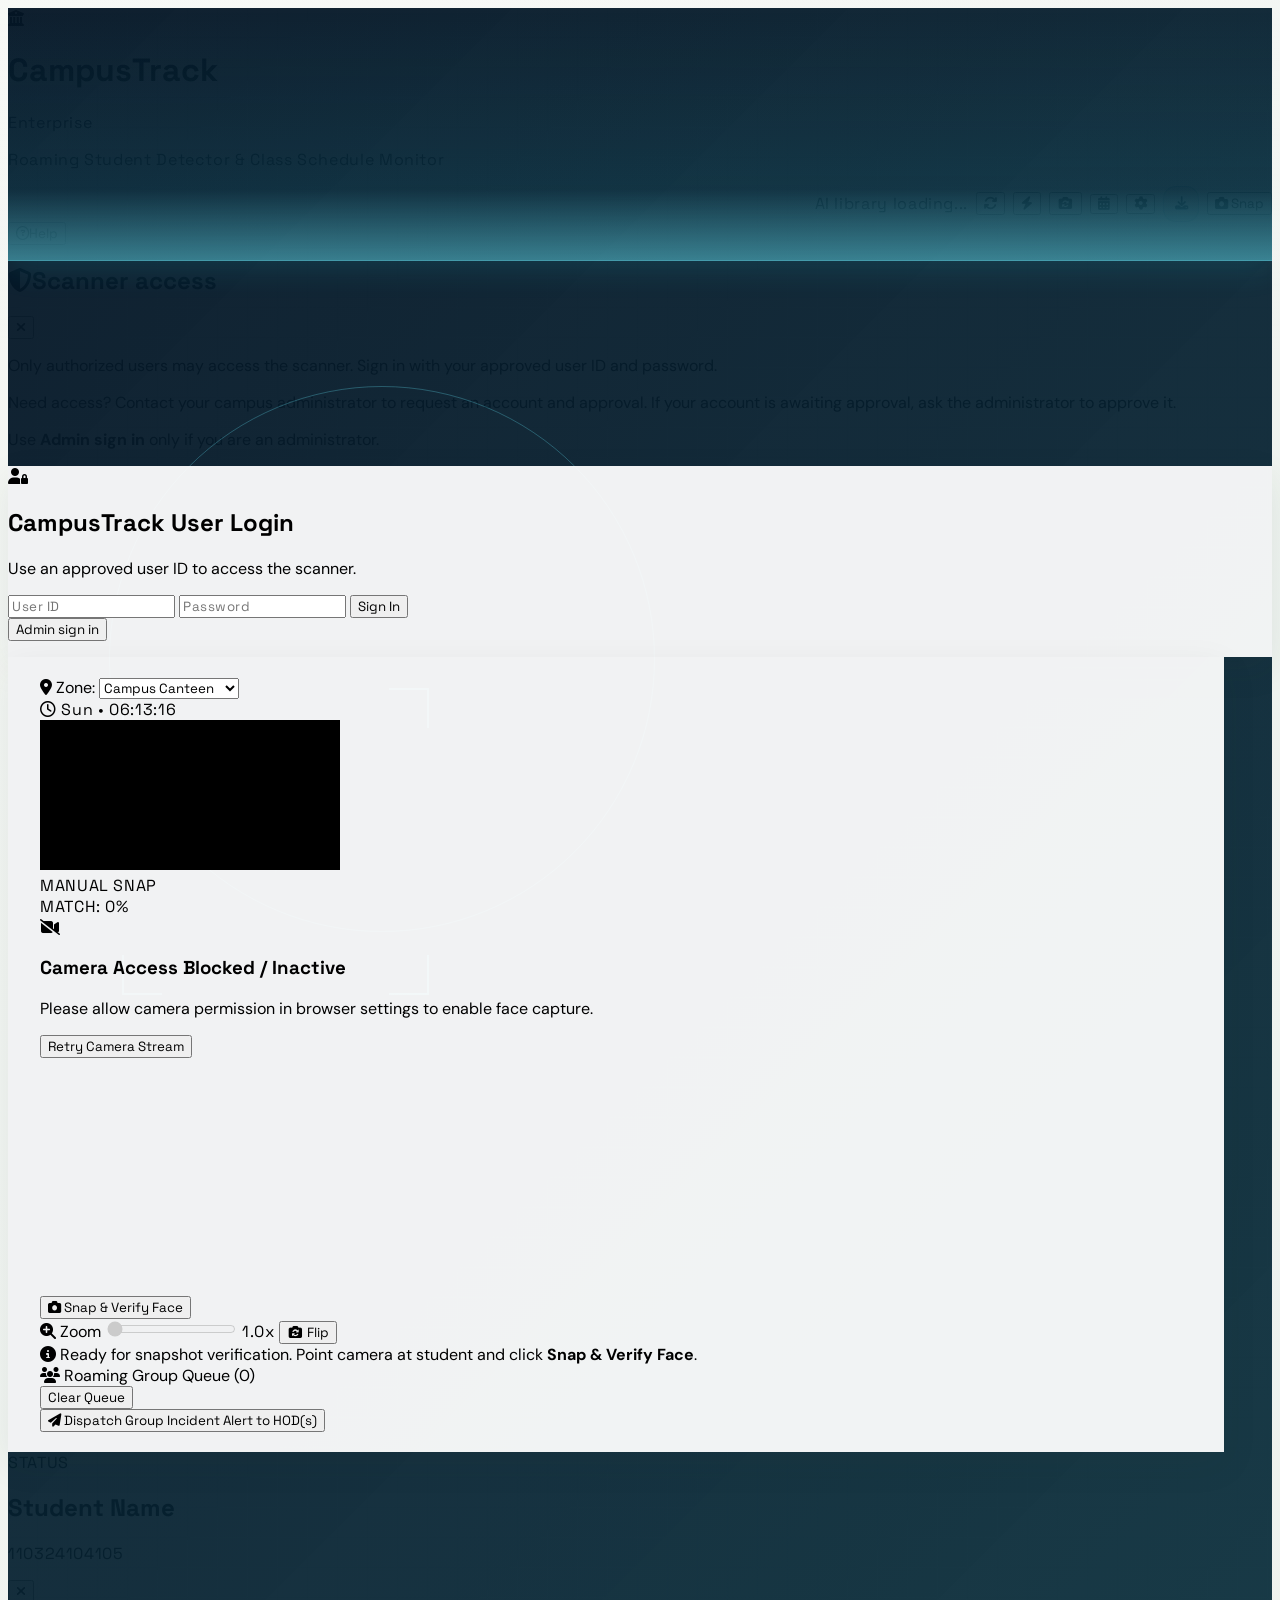
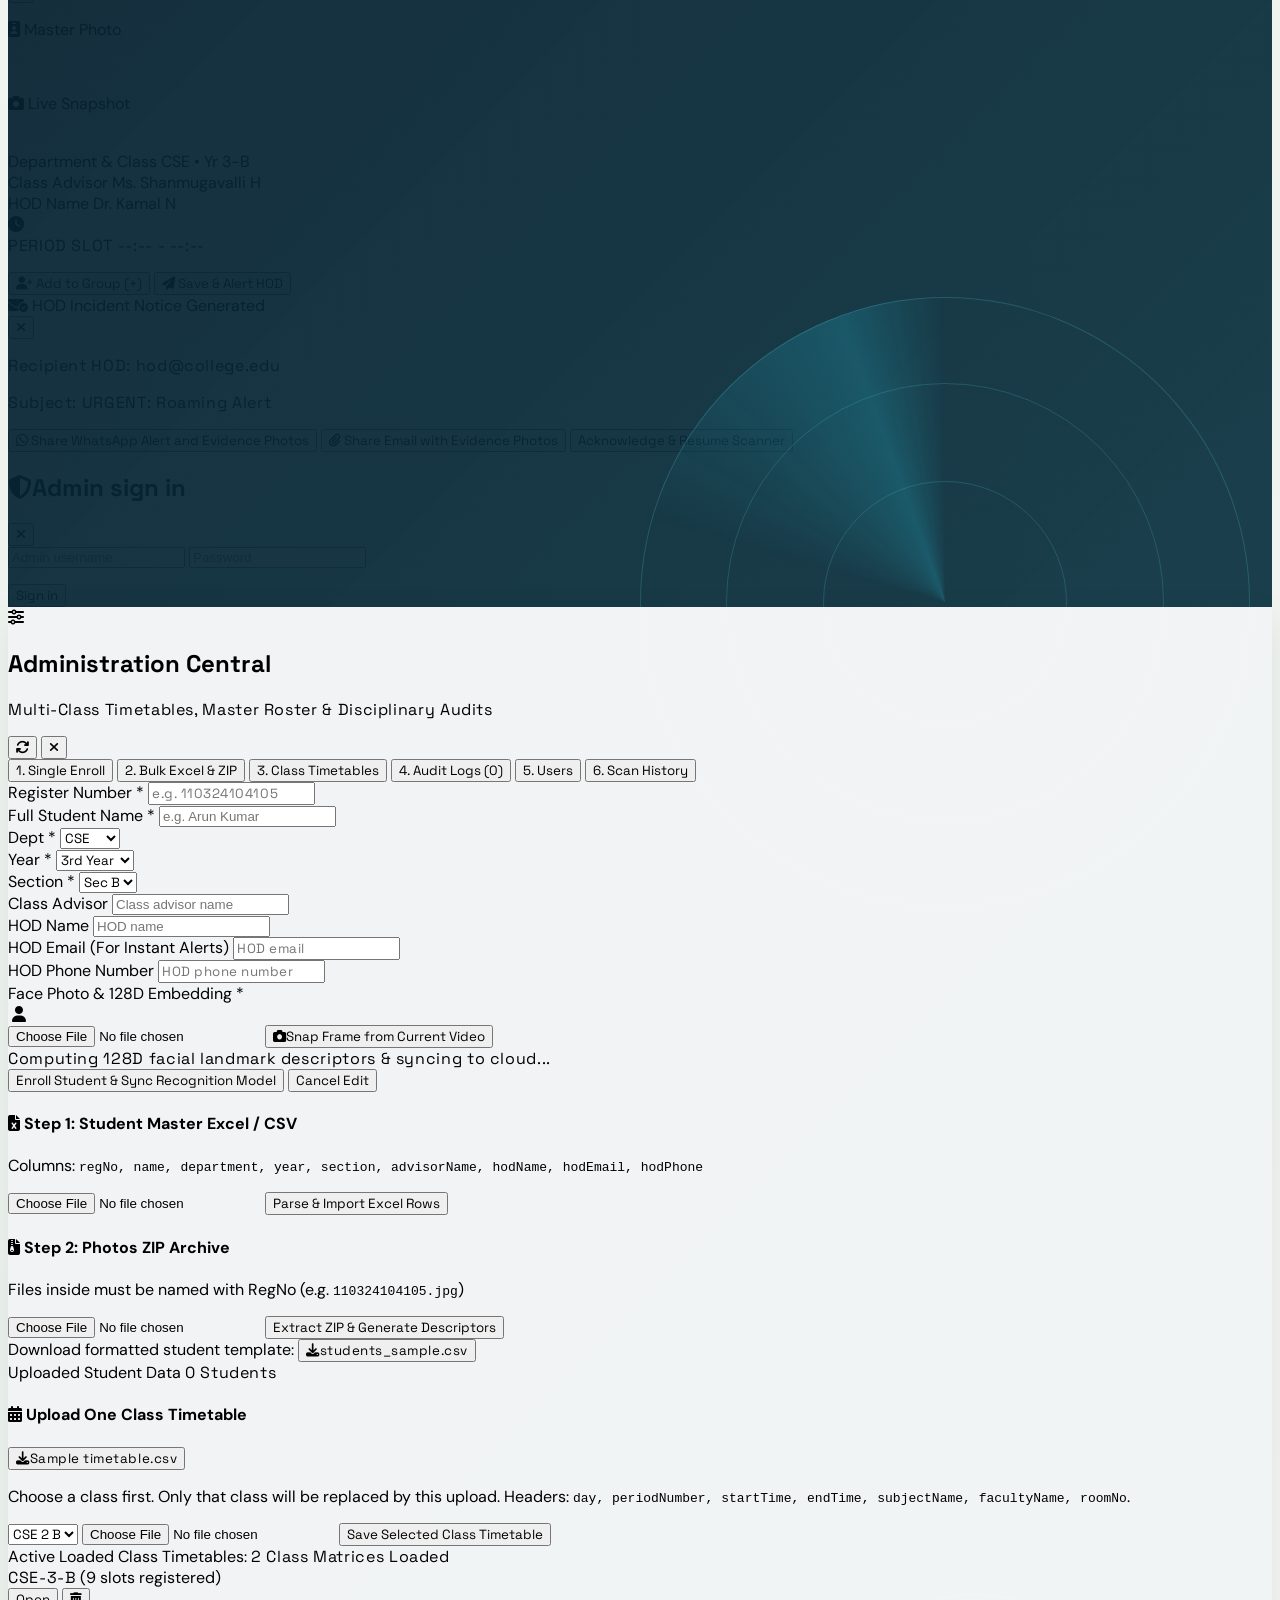
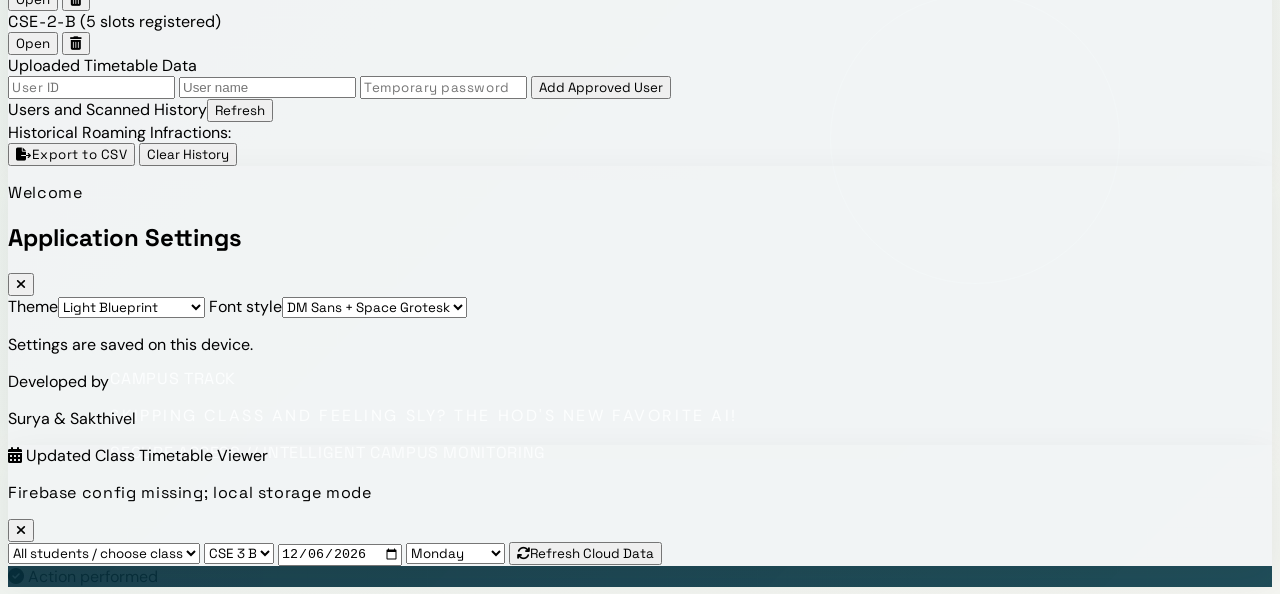
==== roaming-detector-backend/static/index.html @ fad96695 "feat: replace continuous video scanning loop with manual Snap & Verify workflow - In static/index.ht" ====
<!DOCTYPE html>
<html lang="en">
<head>
  <meta charset="UTF-8">
  <meta name="viewport" content="width=device-width, initial-scale=1.0, maximum-scale=1.0, user-scalable=no, viewport-fit=cover">
  <meta name="theme-color" content="#082b35">
  <meta name="apple-mobile-web-app-capable" content="yes">
  <meta name="apple-mobile-web-app-status-bar-style" content="black-translucent">
  <meta name="apple-mobile-web-app-title" content="CampusTrack">
  <meta name="description" content="CampusTrack AI Enterprise - Mobile face recognition and class monitoring app">
  <title>CampusTrack AI Enterprise - Face Recognition & Timetable Monitor</title>
  <link rel="manifest" href="manifest.json">

  <!-- Tailwind CSS CDN -->
  <script src="https://cdn.tailwindcss.com"></script>

  <!-- FontAwesome 6.5.1 CDN -->
  <link rel="stylesheet" href="https://cdnjs.cloudflare.com/ajax/libs/font-awesome/6.5.1/css/all.min.css">

  <!-- Typefaces -->
  <link rel="preconnect" href="https://fonts.googleapis.com">
  <link rel="preconnect" href="https://fonts.gstatic.com" crossorigin>
  <link href="https://fonts.googleapis.com/css2?family=DM+Sans:wght@400;500;600;700&family=Space+Grotesk:wght@400;500;600;700&display=swap" rel="stylesheet">

  <!-- Processing Libraries -->
  <script src="https://cdnjs.cloudflare.com/ajax/libs/tone/14.8.49/Tone.js"></script>
  <script src="https://cdn.jsdelivr.net/npm/xlsx@0.18.5/dist/xlsx.full.min.js"></script>
  <script src="https://cdn.jsdelivr.net/npm/jszip@3.10.1/dist/jszip.min.js"></script>

  <!-- Face-API.js Bundle -->
  <script defer src="https://cdn.jsdelivr.net/npm/@vladmandic/face-api@1.7.12/dist/face-api.min.js"></script>

  <!-- Firebase SDKs -->
  <script src="https://www.gstatic.com/firebasejs/10.12.2/firebase-app-compat.js"></script>
  <script src="https://www.gstatic.com/firebasejs/10.12.2/firebase-auth-compat.js"></script>
  <script src="https://www.gstatic.com/firebasejs/10.12.2/firebase-firestore-compat.js"></script>

  <!-- Modular, Cached Stylesheet -->
  <link rel="stylesheet" href="css/styles.css">
</head>
<body class="bg-slate-50 text-slate-800 min-h-screen flex flex-col font-sans select-none overflow-x-hidden">
  <div id="app-splash" aria-hidden="true">
    <div class="splash-content">
      <div class="splash-logo-mark"><i class="fa-solid fa-building-columns"></i></div>
      <div class="splash-wordmark">Campus<span>Track</span></div>
      <p class="splash-tagline">Intelligent campus monitoring</p>
      <p class="splash-credit">Developed by<span>Surya &amp; Sakthivel</span></p>
    </div>
  </div>
  <script>
    window.setTimeout(() => {
      document.getElementById('app-splash')?.classList.add('is-leaving');
    }, 1800);
  </script>
  <div class="mobile-app-shell">

  <!-- TOP HEADER -->
  <header class="bg-white/95 backdrop-blur-md border-b border-slate-200 sticky top-0 z-40 px-3 py-2.5 sm:px-5 flex items-center justify-between shadow-sm">
    <div class="flex items-center gap-2.5">
      <div class="w-9 h-9 rounded-xl bg-gradient-to-tr from-cyan-600 to-teal-500 flex items-center justify-center font-bold text-white shadow-md shadow-cyan-500/20">
        <i class="fa-solid fa-building-columns text-base"></i>
      </div>
      <div>
        <div class="flex items-center gap-1.5">
          <h1 class="font-black text-base sm:text-lg tracking-tight text-slate-900 leading-none">Campus<span class="text-cyan-600">Track</span></h1>
          <span class="bg-cyan-50 border border-cyan-200 text-cyan-700 font-mono text-[9px] px-1.5 py-0.5 rounded font-bold uppercase tracking-wider">Enterprise</span>
        </div>
        <p class="text-[11px] text-slate-500 font-mono hidden sm:block">Roaming Student Detector &amp; Class Schedule Monitor</p>
      </div>
    </div>

    <!-- Right Controls -->
    <div class="header-actions">
      <div class="status-pill flex items-center gap-1.5 text-xs bg-slate-100 px-2.5 py-1 rounded-xl border border-slate-200">
        <span id="sys-pulse" class="w-2 h-2 rounded-full bg-amber-400 animate-pulse"></span>
        <span id="sys-label" class="font-mono text-slate-600 text-[10px] sm:text-xs">Initializing AI...</span>
      </div>

      <button type="button" onclick="refreshScannerData()" title="Refresh scanner data" aria-label="Refresh scanner data" class="w-8 h-8 sm:w-9 sm:h-9 bg-slate-100 hover:bg-slate-200 text-slate-600 rounded-xl flex items-center justify-center transition border border-slate-200">
        <i class="fa-solid fa-arrows-rotate text-xs sm:text-sm"></i>
      </button>

      <button id="btn-torch" onclick="toggleTorch()" title="Toggle Flashlight" class="w-8 h-8 sm:w-9 sm:h-9 bg-slate-100 hover:bg-slate-200 text-slate-600 rounded-xl flex items-center justify-center transition border border-slate-200 active:scale-95">
        <i class="fa-solid fa-bolt text-xs sm:text-sm"></i>
      </button>

      <button id="btn-flip" onclick="toggleCameraFacing()" title="Flip Camera" class="w-8 h-8 sm:w-9 sm:h-9 bg-slate-100 hover:bg-slate-200 text-slate-600 rounded-xl flex items-center justify-center transition border border-slate-200 active:scale-95">
        <i class="fa-solid fa-camera-rotate text-xs sm:text-sm"></i>
      </button>

      <button onclick="openTimetableViewer()" title="View Timetables" class="mobile-header-duplicate w-8 h-8 sm:w-9 sm:h-9 bg-slate-100 hover:bg-slate-200 text-slate-600 rounded-xl flex items-center justify-center transition border border-slate-200 active:scale-95">
        <i class="fa-solid fa-calendar-days text-xs sm:text-sm"></i>
      </button>

      <button onclick="openSettingsModal()" title="Settings" class="mobile-header-duplicate w-8 h-8 sm:w-9 sm:h-9 bg-slate-100 hover:bg-slate-200 text-slate-600 rounded-xl flex items-center justify-center transition border border-slate-200 active:scale-95">
        <i class="fa-solid fa-gear text-xs sm:text-sm"></i>
      </button>

      <button id="btn-install-app" class="app-install-button hidden" type="button" title="Install app">
        <i class="fa-solid fa-download text-[11px]"></i>
      </button>

      <button id="btn-header-snap" type="button" onclick="document.getElementById('snap-btn')?.click()" title="Snap &amp; Verify Face" class="bg-cyan-600 hover:bg-cyan-700 text-white text-xs font-semibold px-3 py-1.5 rounded-xl transition flex items-center gap-1.5 shadow-md shadow-cyan-600/20 active:scale-95">
        <i class="fa-solid fa-camera text-[11px]"></i>
        <span>Snap</span>
      </button>

    </div>
  </header>

  <!-- USER ACCESS GATE -->
  <div id="user-login-modal" class="fixed inset-0 bg-slate-950/70 backdrop-blur-sm z-[60] flex items-center justify-center p-4">
    <button id="login-help-button" type="button" onclick="toggleLoginHelp()" aria-controls="login-help-panel" aria-expanded="false" class="fixed top-4 right-4 z-[70] px-3 py-2 rounded-lg border border-white/30 bg-slate-900/60 hover:bg-slate-900/80 text-white text-xs font-semibold transition backdrop-blur" title="Sign-in help">
      <i class="fa-regular fa-circle-question mr-1.5" aria-hidden="true"></i>Help
    </button>
    <aside id="login-help-panel" role="dialog" aria-labelledby="login-help-title" class="hidden fixed top-16 right-4 z-[70] w-[min(20rem,calc(100vw-2rem))] bg-white border border-slate-200 rounded-xl p-4 shadow-2xl text-sm text-slate-700">
      <div class="flex items-center justify-between gap-3">
        <h2 id="login-help-title" class="font-bold text-slate-900"><i class="fa-solid fa-shield-halved text-cyan-700 mr-1.5" aria-hidden="true"></i>Scanner access</h2>
        <button type="button" onclick="toggleLoginHelp(false)" aria-label="Close help" class="w-7 h-7 rounded-lg bg-slate-100 hover:bg-slate-200 text-slate-600"><i class="fa-solid fa-xmark" aria-hidden="true"></i></button>
      </div>
      <p class="mt-3">Only authorized users may access the scanner. Sign in with your approved user ID and password.</p>
      <p class="mt-2">Need access? Contact your campus administrator to request an account and approval. If your account is awaiting approval, ask the administrator to approve it.</p>
      <p class="mt-2 text-xs text-slate-500">Use <strong>Admin sign in</strong> only if you are an administrator.</p>
    </aside>
    <div class="engineering-login-backdrop" aria-hidden="true">
      <div class="login-radar-target"></div>
      <div class="login-focus-frame"></div>
      <div class="login-scan-sweep"></div>
      <div class="engineering-login-copy">
        <p class="text-[10px] font-mono text-cyan-200/80">CAMPUS TRACK</p>
        <p class="mt-2 text-xl sm:text-xl font-bold tracking-[0.018em] text-white">Skipping class and feeling sly?
The HOD's new favorite AI!</p>
        <p class="mt-2 text-[11px] font-mono tracking-[0.08em] normal-case text-cyan-100/70">Secure access // intelligent campus monitoring</p>
      </div>
    </div>
    <div id="user-login-panel" class="engineering-panel login-panel-arrive relative z-10 bg-white/95 border border-slate-200 rounded-3xl p-6 max-w-sm w-full space-y-4 shadow-2xl">
      <div class="text-center">
        <div class="mx-auto w-12 h-12 rounded-2xl bg-cyan-50 text-cyan-600 flex items-center justify-center text-xl border border-cyan-200"><i class="fa-solid fa-user-lock"></i></div>
        <h2 class="font-bold text-lg text-slate-900 mt-3">CampusTrack User Login</h2>
        <p class="text-xs text-slate-500 mt-1">Use an approved user ID to access the scanner.</p>
      </div>
      <form onsubmit="handleUserLogin(event)" class="space-y-3 text-xs">
        <input id="user-login-id" type="text" placeholder="User ID" required class="w-full bg-slate-50 border border-slate-300 rounded-xl px-3 py-2.5 text-slate-800 font-mono">
        <input id="user-login-pass" type="password" placeholder="Password" required class="w-full bg-slate-50 border border-slate-300 rounded-xl px-3 py-2.5 text-slate-800 font-mono">
        <button type="submit" class="w-full bg-cyan-600 hover:bg-cyan-700 text-white font-semibold py-2.5 rounded-xl transition">Sign In</button>
      </form>
      <button type="button" onclick="openAdminAuthModal()" class="mx-auto block px-2 py-1 text-[10px] font-semibold text-slate-500 hover:text-emerald-700 transition">Admin sign in</button>
      <p id="user-login-status" class="text-center text-[11px] text-rose-600 min-h-4"></p>
    </div>
  </div>

  <!-- MAIN SCANNER VIEWPORT -->
  <main class="scanner-main engineering-panel flex-1 relative flex flex-col items-center justify-start p-3 sm:p-4 max-w-6xl mx-auto w-full gap-3">
    
    <!-- Location & Clock Bar -->
    <div class="w-full flex items-center justify-between text-xs bg-white border border-slate-200 px-3.5 py-2 rounded-2xl shadow-sm">
      <div class="flex items-center gap-1.5">
        <i class="fa-solid fa-location-dot text-rose-500 text-xs"></i>
        <span class="text-slate-500 font-medium">Zone:</span>
        <select id="sel-location" class="bg-slate-50 border border-slate-200 rounded-lg px-2 py-0.5 text-slate-700 text-xs focus:outline-none focus:border-indigo-500">
          <option value="Campus Canteen">Campus Canteen</option>
          <option value="Sports Grounds">Sports Grounds</option>
          <option value="Academic Block Corridor">Academic Corridor</option>
          <option value="Hostel Gate">Hostel Gate</option>
          <option value="Parking Area">Parking Area</option>
        </select>
      </div>
      <div class="flex items-center gap-1.5 font-mono text-[11px] text-indigo-600 font-bold">
        <i class="fa-regular fa-clock"></i>
        <span id="live-hud-clock">--:--:--</span>
      </div>
    </div>

    <!-- Camera Feed Viewport Card -->
    <div class="scanner-camera relative w-full aspect-[3/4] sm:aspect-[4/3] bg-black rounded-3xl overflow-hidden shadow-xl border-2 border-slate-300 flex items-center justify-center">
      <video id="webcam" autoplay muted playsinline class="absolute inset-0 w-full h-full object-cover z-0"></video>
      <canvas id="overlay" class="absolute inset-0 w-full h-full pointer-events-none z-10"></canvas>

      <!-- Reticle / Viewfinder Frame -->
      <div class="absolute inset-0 flex items-center justify-center pointer-events-none z-10">
        <div class="relative w-56 h-72 sm:w-64 sm:h-80 max-w-[85%] max-h-[85%] rounded-3xl border border-dashed border-cyan-400/70 flex items-center justify-center">
          <div class="absolute -top-1 -left-1 w-6 h-6 border-t-2 border-l-2 rounded-tl-xl border-cyan-400"></div>
          <div class="absolute -top-1 -right-1 w-6 h-6 border-t-2 border-r-2 rounded-tr-xl border-cyan-400"></div>
          <div class="absolute -bottom-1 -left-1 w-6 h-6 border-b-2 border-l-2 rounded-bl-xl border-cyan-400"></div>
          <div class="absolute -bottom-1 -right-1 w-6 h-6 border-b-2 border-r-2 rounded-br-xl border-cyan-400"></div>
          <div class="text-[10px] font-mono tracking-widest text-cyan-200 bg-slate-900/80 px-2.5 py-1 rounded-full border border-cyan-400/40 backdrop-blur">
            MANUAL SNAP
          </div>
        </div>
      </div>

      <!-- Match Confidence Pill -->
      <div id="confidence-badge" class="hidden absolute top-3.5 left-3.5 z-20 bg-emerald-600 text-white font-mono text-xs font-bold px-3 py-1 rounded-full shadow-lg border border-emerald-400/40 backdrop-blur">
        MATCH: <span id="conf-val">0%</span>
      </div>

      <!-- Camera Off Notice -->
      <div id="cam-fallback" class="hidden absolute inset-0 z-30 bg-slate-900/95 flex flex-col items-center justify-center p-6 text-center space-y-3">
        <div class="w-12 h-12 rounded-2xl bg-amber-500/20 text-amber-400 flex items-center justify-center text-xl border border-amber-500/30">
          <i class="fa-solid fa-video-slash"></i>
        </div>
        <h3 class="text-sm font-bold text-white">Camera Access Blocked / Inactive</h3>
        <p class="text-xs text-slate-300 max-w-xs leading-relaxed">
          Please allow camera permission in browser settings to enable face capture.
        </p>
        <button onclick="requestCameraStart()" class="bg-indigo-600 hover:bg-indigo-500 text-white text-xs px-4 py-2 rounded-xl font-medium transition">
          Retry Camera Stream
        </button>
      </div>
    </div>

    <!-- Manual Snap & Verify Controls Bar -->
    <div class="w-full flex flex-col sm:flex-row items-stretch sm:items-center justify-between gap-3 bg-white border border-slate-200 rounded-2xl p-3 shadow-sm">
      <button id="snap-btn" type="button" class="flex-1 bg-gradient-to-r from-cyan-600 to-teal-600 hover:from-cyan-500 hover:to-teal-500 active:scale-[0.98] text-white font-bold py-3.5 px-6 rounded-xl shadow-md shadow-cyan-600/20 transition-all flex items-center justify-center gap-2.5 text-sm sm:text-base cursor-pointer">
        <i class="fa-solid fa-camera text-base"></i>
        <span id="snap-btn-text">Snap &amp; Verify Face</span>
      </button>

      <div class="flex items-center justify-between sm:justify-end gap-3 px-1 sm:px-0">
        <label class="flex items-center gap-2 text-xs text-slate-600">
          <i class="fa-solid fa-magnifying-glass-plus text-slate-400"></i>
          <span class="hidden sm:inline">Zoom</span>
          <input id="camera-zoom" type="range" min="1" max="1" step="0.1" value="1" aria-label="Camera zoom" class="w-20 sm:w-24 accent-cyan-700" disabled>
          <span id="camera-zoom-value" class="font-mono text-[11px] text-slate-500 w-7">1.0x</span>
        </label>

        <button type="button" onclick="toggleCameraFacing()" title="Flip Camera" class="px-3 py-2 bg-slate-100 hover:bg-slate-200 text-slate-700 rounded-xl text-xs font-semibold flex items-center gap-1.5 transition border border-slate-200 active:scale-95">
          <i class="fa-solid fa-camera-rotate"></i>
          <span class="hidden sm:inline">Flip</span>
        </button>
      </div>
    </div>

    <!-- Verification Result Display Area -->
    <div id="verify-result" class="w-full bg-white border border-slate-200 rounded-2xl p-4 shadow-sm transition-all duration-300 min-h-[64px] flex items-center" role="region" aria-live="polite">
      <div class="flex items-center gap-2.5 text-slate-500 text-xs">
        <i class="fa-solid fa-circle-info text-cyan-600 text-sm"></i>
        <span>Ready for snapshot verification. Point camera at student and click <strong>Snap &amp; Verify Face</strong>.</span>
      </div>
    </div>
    <!-- Multi-Student Roaming Group Queue Tray -->
    <div id="group-tray" class="w-full bg-white border border-rose-200 rounded-2xl p-3 shadow-xl hidden flex-col gap-2.5 transition-all duration-300">
      <div class="flex items-center justify-between">
        <div class="flex items-center gap-2 text-slate-900 font-bold text-sm">
          <span class="w-2 h-2 rounded-full bg-rose-500 animate-ping"></span>
          <span><i class="fa-solid fa-users text-indigo-600 mr-1"></i> Roaming Group Queue (<span id="group-count" class="text-rose-600">0</span>)</span>
        </div>
        <button onclick="clearIncidentGroup()" class="text-[11px] text-slate-500 hover:text-rose-600 transition">Clear Queue</button>
      </div>
      <div id="group-thumbnails" class="flex gap-2.5 overflow-x-auto py-1"></div>
      <button onclick="dispatchGroupAlert()" class="w-full bg-rose-600 hover:bg-rose-500 text-white font-semibold py-2.5 rounded-xl text-xs transition flex items-center justify-center gap-2 shadow-lg shadow-rose-600/30 active:scale-95">
        <i class="fa-solid fa-paper-plane"></i>
        <span>Dispatch Group Incident Alert to HOD(s)</span>
      </button>
    </div>

  </main>

  <!-- DYNAMIC VERIFICATION POPUP MODAL -->
  <div id="verify-modal" class="fixed inset-0 bg-slate-900/60 backdrop-blur-sm z-50 hidden flex items-center justify-center p-3 sm:p-4 overflow-y-auto">
    <div id="modal-card-container" class="bg-white border-2 rounded-3xl max-w-md w-full p-4 sm:p-5 space-y-3.5 shadow-2xl my-auto transition-all duration-300">
      <div class="flex justify-between items-start border-b border-slate-100 pb-3">
        <div>
          <span id="modal-status-badge" class="text-[10px] font-mono font-bold uppercase tracking-wider px-2.5 py-0.5 rounded-full">STATUS</span>
          <h2 id="modal-stu-name" class="font-bold text-lg text-slate-900 mt-1 leading-tight">Student Name</h2>
          <p id="modal-stu-reg" class="text-indigo-600 font-mono text-xs font-semibold">110324104105</p>
        </div>
        <button onclick="dismissVerificationModal()" class="w-8 h-8 rounded-full bg-slate-100 text-slate-500 hover:bg-slate-200 flex items-center justify-center transition">
          <i class="fa-solid fa-xmark text-sm"></i>
        </button>
      </div>

      <div class="grid grid-cols-2 gap-3 bg-slate-50 p-3 rounded-2xl border border-slate-200 text-center">
        <div>
          <p class="text-[10px] text-slate-500 mb-1.5 font-medium flex items-center justify-center gap-1">
            <i class="fa-solid fa-id-badge text-indigo-600"></i> Master Photo
          </p>
          <img id="modal-enrolled-photo" src="" class="w-full aspect-square object-cover rounded-xl border border-slate-200 bg-white shadow-sm">
        </div>
        <div>
          <p class="text-[10px] text-indigo-600 mb-1.5 font-bold flex items-center justify-center gap-1">
            <i class="fa-solid fa-camera text-indigo-600"></i> Live Snapshot
          </p>
          <img id="modal-live-photo" src="" class="w-full aspect-square object-cover rounded-xl border-2 border-indigo-500 bg-white shadow-sm">
        </div>
      </div>

      <div class="grid grid-cols-2 gap-2 text-xs bg-slate-50 p-3 rounded-xl border border-slate-200">
        <div>
          <span class="text-slate-500 block text-[10px] mb-0.5 font-medium">Department &amp; Class</span>
          <span id="modal-stu-class" class="font-semibold text-slate-800 truncate block">CSE • Yr 3-B</span>
        </div>
        <div>
          <span class="text-slate-500 block text-[10px] mb-0.5 font-medium">Class Advisor</span>
          <span id="modal-stu-advisor" class="font-semibold text-slate-800 truncate block">Ms. Shanmugavalli H</span>
        </div>
        <div class="col-span-2">
          <span class="text-slate-500 block text-[10px] mb-0.5 font-medium">HOD Name</span>
          <span id="modal-stu-hod" class="font-semibold text-slate-800 truncate block">Dr. Kamal N</span>
        </div>
      </div>

      <div id="modal-timetable-banner" class="p-3.5 rounded-2xl border transition-all duration-300 flex items-start gap-3">
        <div id="modal-timetable-icon" class="w-10 h-10 rounded-xl flex items-center justify-center shrink-0 text-base">
          <i class="fa-solid fa-clock"></i>
        </div>
        <div class="flex-1 min-w-0">
          <div class="flex justify-between items-center text-[10px] font-mono font-bold mb-0.5">
            <span id="modal-period-num">PERIOD SLOT</span>
            <span id="modal-period-time">--:-- - --:--</span>
          </div>
          <p id="modal-subject-name" class="font-bold text-slate-900 text-sm truncate"></p>
          <p id="modal-faculty-name" class="text-xs text-slate-600 truncate mt-0.5"></p>
          <p id="modal-notice" class="text-[10px] font-mono mt-1 font-medium"></p>
        </div>
      </div>

      <div class="grid grid-cols-2 gap-2 pt-1">
        <button onclick="addToIncidentGroup()" class="bg-slate-100 hover:bg-slate-200 text-slate-700 font-semibold py-2.5 rounded-xl text-xs transition border border-slate-300 flex items-center justify-center gap-1.5 active:scale-95">
          <i class="fa-solid fa-user-plus text-indigo-600"></i>
          <span>Add to Group (+)</span>
        </button>
        <button id="btn-modal-alert" onclick="dispatchSingleAlert()" class="bg-rose-600 hover:bg-rose-500 text-white font-semibold py-2.5 rounded-xl text-xs transition shadow-lg flex items-center justify-center gap-1.5 active:scale-95">
          <i class="fa-solid fa-paper-plane"></i>
          <span>Save &amp; Alert HOD</span>
        </button>
      </div>
    </div>
  </div>

  <!-- EMAIL & DIRECT WHATSAPP PREVIEW MODAL -->
  <div id="email-preview-modal" class="fixed inset-0 bg-slate-900/60 backdrop-blur-sm z-50 hidden flex items-center justify-center p-3 sm:p-4 overflow-y-auto">
    <div class="bg-white border border-slate-200 rounded-3xl max-w-lg w-full p-5 space-y-4 shadow-2xl my-auto text-xs">
      <div class="flex items-center justify-between border-b border-slate-100 pb-3">
        <div class="flex items-center gap-2 text-rose-600 font-bold text-sm">
          <i class="fa-solid fa-envelope-circle-check text-lg"></i>
          <span>HOD Incident Notice Generated</span>
        </div>
        <button onclick="closeEmailPreviewModal()" class="text-slate-400 hover:text-slate-600"><i class="fa-solid fa-xmark text-base"></i></button>
      </div>

      <div class="bg-slate-50 p-3 rounded-xl border border-slate-200 space-y-1 font-mono text-[11px] text-slate-700">
        <p><span class="text-slate-500">Recipient HOD:</span> <span id="mail-recipients" class="text-indigo-600 font-bold">hod@college.edu</span></p>
        <p><span class="text-slate-500">Subject:</span> <span id="mail-subject" class="text-rose-600 font-semibold">URGENT: Roaming Alert</span></p>
      </div>

      <div id="mail-body-preview" class="bg-slate-50 border border-slate-200 text-slate-900 rounded-2xl p-4 shadow-inner max-h-72 overflow-y-auto font-sans leading-relaxed text-[12px]"></div>

      <button id="link-direct-whatsapp" type="button" onclick="sendWhatsAppAlert()" class="w-full bg-emerald-600 hover:bg-emerald-500 text-white font-bold py-2.5 rounded-xl transition flex items-center justify-center gap-2 shadow-lg shadow-emerald-600/30">
        <i class="fa-brands fa-whatsapp text-lg"></i>
        <span>Share WhatsApp Alert and Evidence Photos</span>
      </button>

      <button id="link-direct-email" type="button" onclick="sendEmailAlert()" class="w-full bg-indigo-600 hover:bg-indigo-500 text-white font-bold py-2.5 rounded-xl transition flex items-center justify-center gap-2 shadow-lg shadow-indigo-600/30">
        <i class="fa-solid fa-paperclip text-lg"></i>
        <span>Share Email with Evidence Photos</span>
      </button>

      <button onclick="closeEmailPreviewModal()" class="w-full bg-slate-100 hover:bg-slate-200 text-slate-700 py-2 rounded-xl transition font-medium">
        Acknowledge &amp; Resume Scanner
      </button>
    </div>
  </div>

  <!-- ADMIN SIGN-IN -->
  <div id="admin-auth-modal" class="fixed inset-0 bg-slate-950/70 backdrop-blur-sm z-[70] hidden flex items-center justify-center p-4">
    <form onsubmit="handleAdminAuth(event)" class="bg-white border border-slate-200 rounded-2xl p-5 w-full max-w-xs space-y-3 shadow-2xl">
      <div class="flex items-center justify-between">
        <h2 class="text-sm font-bold text-slate-900"><i class="fa-solid fa-shield-halved text-emerald-700 mr-2"></i>Admin sign in</h2>
        <button type="button" onclick="closeAdminAuthModal()" class="w-7 h-7 rounded-lg bg-slate-100 text-slate-500 hover:bg-slate-200" title="Close"><i class="fa-solid fa-xmark"></i></button>
      </div>
      <input id="auth-user" type="text" placeholder="Admin username" autocomplete="username" required class="w-full bg-slate-50 border border-slate-300 rounded-lg px-3 py-2 text-sm text-slate-800">
      <input id="auth-pass" type="password" placeholder="Password" autocomplete="current-password" required class="w-full bg-slate-50 border border-slate-300 rounded-lg px-3 py-2 text-sm text-slate-800">
      <p id="admin-auth-status" class="min-h-4 text-[11px] text-rose-600" aria-live="polite"></p>
      <button type="submit" class="w-full bg-emerald-700 hover:bg-emerald-800 text-white font-semibold py-2 rounded-lg transition">Sign in</button>
    </form>
  </div>

  <!-- MULTI-TAB ADMIN DASHBOARD -->
  <div id="admin-dashboard-modal" class="fixed inset-0 bg-slate-100 z-50 hidden flex flex-col overflow-hidden">
    <div class="engineering-panel bg-white border-0 rounded-none w-full h-full min-h-0 p-3 sm:p-5 lg:p-6 space-y-4 sm:space-y-5 shadow-none flex flex-col overflow-y-auto">
      
      <div class="flex justify-between items-center border-b border-slate-100 pb-3">
        <div class="flex items-center gap-2.5">
          <div class="w-8 h-8 rounded-xl bg-indigo-50 text-indigo-600 border border-indigo-100 flex items-center justify-center text-sm font-bold">
            <i class="fa-solid fa-sliders"></i>
          </div>
          <div>
            <h2 class="font-bold text-base sm:text-lg text-slate-900 leading-none">Administration Central</h2>
            <p class="text-[11px] text-slate-500 font-mono mt-0.5">Multi-Class Timetables, Master Roster &amp; Disciplinary Audits</p>
          </div>
        </div>
        <div class="flex items-center gap-2">
          <button type="button" onclick="refreshAdminView()" title="Refresh current page" aria-label="Refresh current page" class="w-8 h-8 rounded-full bg-slate-100 text-slate-500 hover:bg-slate-200 flex items-center justify-center transition">
            <i class="fa-solid fa-arrows-rotate text-xs"></i>
          </button>
          <button onclick="closeAdminDashboard()" class="w-8 h-8 rounded-full bg-slate-100 text-slate-500 hover:bg-slate-200 flex items-center justify-center transition">
            <i class="fa-solid fa-xmark text-sm"></i>
          </button>
        </div>
      </div>

      <!-- Admin Tabs -->
      <div class="grid grid-cols-2 sm:grid-cols-3 lg:grid-cols-6 gap-1.5 bg-slate-100 p-1.5 rounded-xl border border-slate-200 text-xs font-semibold shrink-0">
        <button onclick="switchAdminTab('tab-single')" id="btn-tab-single" class="tab-btn py-2 rounded-xl bg-indigo-600 text-white shadow transition">1. Single Enroll</button>
        <button onclick="switchAdminTab('tab-bulk')" id="btn-tab-bulk" class="tab-btn py-2 rounded-xl text-slate-600 hover:text-slate-900 transition">2. Bulk Excel &amp; ZIP</button>
        <button onclick="switchAdminTab('tab-tt')" id="btn-tab-tt" class="tab-btn py-2 rounded-xl text-slate-600 hover:text-slate-900 transition">3. Class Timetables</button>
        <button onclick="switchAdminTab('tab-audit')" id="btn-tab-audit" class="tab-btn py-2 rounded-xl text-slate-600 hover:text-slate-900 transition">4. Audit Logs (<span id="admin-audit-count">0</span>)</button>
        <button onclick="switchAdminTab('tab-users')" id="btn-tab-users" class="tab-btn py-2 rounded-xl text-slate-600 hover:text-slate-900 transition">5. Users</button>
        <button onclick="switchAdminTab('tab-history')" id="btn-tab-history" class="tab-btn py-2 rounded-xl text-slate-600 hover:text-slate-900 transition">6. Scan History</button>
      </div>

      <!-- TAB 1: Single Student Enrollment -->
      <div id="tab-single" class="tab-content space-y-3.5 text-xs">
        <form id="form-single" onsubmit="handleSingleStudentEnroll(event)" class="space-y-3">
          <div class="grid grid-cols-1 sm:grid-cols-2 gap-2.5">
            <div>
              <label class="block text-slate-600 mb-1 font-medium">Register Number *</label>
              <input type="text" id="s-reg" placeholder="e.g. 110324104105" required class="w-full bg-slate-50 border border-slate-300 rounded-xl p-2.5 text-slate-800 font-mono focus:border-indigo-500">
            </div>
            <div>
              <label class="block text-slate-600 mb-1 font-medium">Full Student Name *</label>
              <input type="text" id="s-name" placeholder="e.g. Arun Kumar" required class="w-full bg-slate-50 border border-slate-300 rounded-xl p-2.5 text-slate-800 focus:border-indigo-500">
            </div>
          </div>

          <div class="grid grid-cols-3 gap-2">
            <div>
              <label class="block text-slate-600 mb-1 font-medium">Dept *</label>
              <select id="s-dept" class="w-full bg-slate-50 border border-slate-300 rounded-xl p-2.5 text-slate-800 focus:border-indigo-500">
                <option value="CSE" selected>CSE</option>
                <option value="ECE">ECE</option>
                <option value="MECH">MECH</option>
                <option value="IT">IT</option>
              </select>
            </div>
            <div>
              <label class="block text-slate-600 mb-1 font-medium">Year *</label>
              <select id="s-year" class="w-full bg-slate-50 border border-slate-300 rounded-xl p-2.5 text-slate-800 focus:border-indigo-500">
                <option value="1">1st Year</option>
                <option value="2">2nd Year</option>
                <option value="3" selected>3rd Year</option>
                <option value="4">4th Year</option>
              </select>
            </div>
            <div>
              <label class="block text-slate-600 mb-1 font-medium">Section *</label>
              <select id="s-sec" class="w-full bg-slate-50 border border-slate-300 rounded-xl p-2.5 text-slate-800 focus:border-indigo-500">
                <option value="A">Sec A</option>
                <option value="B" selected>Sec B</option>
                <option value="C">Sec C</option>
              </select>
            </div>
          </div>

          <div class="grid grid-cols-1 sm:grid-cols-2 gap-2.5">
            <div>
              <label class="block text-slate-600 mb-1 font-medium">Class Advisor</label>
              <input type="text" id="s-advisor" placeholder="Class advisor name" class="w-full bg-slate-50 border border-slate-300 rounded-xl p-2.5 text-slate-800">
            </div>
            <div>
              <label class="block text-slate-600 mb-1 font-medium">HOD Name</label>
              <input type="text" id="s-hod" placeholder="HOD name" class="w-full bg-slate-50 border border-slate-300 rounded-xl p-2.5 text-slate-800">
            </div>
          </div>

          <div class="grid grid-cols-1 sm:grid-cols-2 gap-2.5">
            <div>
              <label class="block text-slate-600 mb-1 font-medium">HOD Email (For Instant Alerts)</label>
              <input type="email" id="s-hod-email" placeholder="HOD email" class="w-full bg-slate-50 border border-slate-300 rounded-xl p-2.5 text-slate-800 font-mono">
            </div>
            <div>
              <label class="block text-slate-600 mb-1 font-medium">HOD Phone Number</label>
              <input type="tel" id="s-hod-phone" placeholder="HOD phone number" class="w-full bg-slate-50 border border-slate-300 rounded-xl p-2.5 text-slate-800 font-mono">
            </div>
          </div>

          <div class="border border-dashed border-slate-300 p-3.5 rounded-2xl bg-slate-50 space-y-2">
            <label class="block text-slate-700 font-semibold">Face Photo &amp; 128D Embedding *</label>
            <div class="flex items-center gap-3">
              <div class="w-16 h-16 rounded-xl bg-white border border-slate-300 flex items-center justify-center overflow-hidden shrink-0 shadow-sm">
                <img id="s-preview-img" src="" class="hidden w-full h-full object-cover">
                <i id="s-preview-icon" class="fa-solid fa-user text-slate-400 text-xl"></i>
              </div>
              <div class="flex-1 space-y-2">
                <input type="file" id="s-photo" accept="image/*" class="block w-full text-slate-600 text-xs file:mr-2 file:py-1.5 file:px-3 file:rounded-xl file:border-0 file:bg-indigo-600 file:text-white cursor-pointer">
                <button type="button" onclick="snapCurrentCameraForEnrollment()" class="bg-white hover:bg-slate-100 text-slate-700 px-3 py-1.5 rounded-xl border border-slate-300 text-[11px] transition shadow-sm font-medium">
                  <i class="fa-solid fa-camera mr-1"></i>Snap Frame from Current Video
                </button>
              </div>
            </div>
          </div>

          <div id="single-loader" class="hidden p-3 bg-indigo-50 border border-indigo-200 rounded-xl text-indigo-700 text-xs font-mono animate-pulse">
            Computing 128D facial landmark descriptors &amp; syncing to cloud...
          </div>

          <button type="submit" id="btn-save-single" class="w-full bg-indigo-600 hover:bg-indigo-700 py-3 rounded-xl font-bold text-white transition shadow-md shadow-indigo-600/30">
            Enroll Student &amp; Sync Recognition Model
          </button>
          <button type="button" id="btn-cancel-edit" onclick="cancelStudentEdit()" class="hidden w-full bg-slate-100 hover:bg-slate-200 py-2.5 rounded-xl font-semibold text-slate-700 transition border border-slate-300">
            Cancel Edit
          </button>
        </form>
      </div>

      <!-- TAB 2: Bulk Upload (Excel + ZIP) -->
      <div id="tab-bulk" class="tab-content hidden space-y-4 text-xs">
        <div class="grid md:grid-cols-2 gap-4">
          <div class="bg-slate-50 p-4 rounded-2xl border border-slate-200 space-y-2.5">
            <h4 class="font-bold text-indigo-700 text-sm flex items-center gap-1.5">
              <i class="fa-solid fa-file-excel"></i> Step 1: Student Master Excel / CSV
            </h4>
            <p class="text-slate-500 text-[11px]">Columns: <code>regNo, name, department, year, section, advisorName, hodName, hodEmail, hodPhone</code></p>
            <input type="file" id="bulk-excel-input" accept=".xlsx,.xls,.csv" class="w-full text-slate-600 file:mr-2 file:py-1.5 file:px-3 file:rounded-xl file:border-0 file:bg-indigo-600 file:text-white cursor-pointer">
            <button onclick="processBulkExcel()" class="w-full bg-indigo-600 hover:bg-indigo-700 py-2 rounded-xl text-white font-semibold transition">
              Parse &amp; Import Excel Rows
            </button>
            <div id="excel-status" class="text-[11px] font-mono text-slate-500"></div>
          </div>

          <div class="bg-slate-50 p-4 rounded-2xl border border-slate-200 space-y-2.5">
            <h4 class="font-bold text-emerald-700 text-sm flex items-center gap-1.5">
              <i class="fa-solid fa-file-zipper"></i> Step 2: Photos ZIP Archive
            </h4>
            <p class="text-slate-500 text-[11px]">Files inside must be named with RegNo (e.g. <code>110324104105.jpg</code>)</p>
            <input type="file" id="bulk-zip-input" accept=".zip" class="w-full text-slate-600 file:mr-2 file:py-1.5 file:px-3 file:rounded-xl file:border-0 file:bg-emerald-600 file:text-white cursor-pointer">
            <button onclick="processBulkZip()" class="w-full bg-emerald-600 hover:bg-emerald-700 py-2 rounded-xl text-white font-semibold transition">
              Extract ZIP &amp; Generate Descriptors
            </button>
            <div id="zip-status" class="text-[11px] font-mono text-slate-500"></div>
          </div>
        </div>

        <div class="p-3 bg-slate-50 rounded-xl border border-slate-200 flex items-center justify-between">
          <span class="text-slate-600">Download formatted student template:</span>
          <button onclick="downloadSampleStudentCSV()" class="text-indigo-600 hover:underline font-mono font-medium">
            <i class="fa-solid fa-download mr-1"></i>students_sample.csv
          </button>
        </div>

        <div class="border border-slate-200 rounded-2xl overflow-hidden">
          <div class="p-3 bg-slate-100 flex items-center justify-between">
            <span class="font-semibold text-slate-700">Uploaded Student Data</span>
            <span id="admin-student-count" class="text-indigo-600 font-mono text-[11px]">0 Students</span>
          </div>
          <div id="admin-student-list" class="max-h-56 overflow-auto"></div>
        </div>
      </div>

      <!-- TAB 3: Class Timetables Management -->
      <div id="tab-tt" class="tab-content hidden space-y-3.5 text-xs">
        <div class="bg-slate-50 p-4 rounded-2xl border border-slate-200 space-y-3">
          <div class="flex justify-between items-center">
            <h4 class="font-bold text-amber-700 text-sm flex items-center gap-1.5">
              <i class="fa-solid fa-calendar-days"></i> Upload One Class Timetable
            </h4>
            <button onclick="downloadSampleTimetableCSV()" class="text-indigo-600 hover:underline text-[11px] font-mono font-medium">
              <i class="fa-solid fa-download mr-1"></i>Sample timetable.csv
            </button>
          </div>
          <p class="text-slate-500 text-[11px]">Choose a class first. Only that class will be replaced by this upload. Headers: <code>day, periodNumber, startTime, endTime, subjectName, facultyName, roomNo</code>.</p>
          <select id="tt-target-class" onchange="selectAdminTimetableClass(this.value)" class="w-full bg-white border border-slate-300 rounded-xl px-3 py-2 text-slate-800 font-semibold focus:border-amber-500"></select>
          <input type="file" id="bulk-tt-input" accept=".xlsx,.xls,.csv" class="w-full text-slate-600 file:mr-2 file:py-1.5 file:px-3 file:rounded-xl file:border-0 file:bg-amber-600 file:text-white cursor-pointer">
          <button onclick="processBulkTimetable()" class="bg-amber-600 hover:bg-amber-700 px-4 py-2 rounded-xl text-white font-semibold transition">
            Save Selected Class Timetable
          </button>
        </div>

        <div>
          <div class="flex justify-between items-center mb-2">
            <span class="font-semibold text-slate-700">Active Loaded Class Timetables:</span>
            <span id="tt-classes-count" class="text-indigo-600 font-mono text-[11px]">0 Class Matrices</span>
          </div>
          <div id="tt-classes-list" class="space-y-2 max-h-40 overflow-y-auto pr-1"></div>
        </div>
        <div class="border border-slate-200 rounded-2xl overflow-hidden">
          <div class="p-3 bg-slate-100 font-semibold text-slate-700">Uploaded Timetable Data</div>
          <div id="admin-timetable-list" class="max-h-64 overflow-auto"></div>
        </div>
      </div>

      <!-- TAB 5: User Approval -->
      <div id="tab-users" class="tab-content hidden space-y-3.5 text-xs">
        <form onsubmit="addApprovedUser(event)" class="grid grid-cols-1 sm:grid-cols-4 gap-2.5 bg-slate-50 border border-slate-200 p-3 rounded-2xl">
          <input id="new-user-id" placeholder="User ID" required class="bg-white border border-slate-300 rounded-xl px-3 py-2 font-mono">
          <input id="new-user-name" placeholder="User name" required class="bg-white border border-slate-300 rounded-xl px-3 py-2">
          <input id="new-user-pass" placeholder="Temporary password" required class="bg-white border border-slate-300 rounded-xl px-3 py-2 font-mono">
          <button class="bg-indigo-600 hover:bg-indigo-700 text-white rounded-xl px-3 py-2 font-semibold">Add Approved User</button>
        </form>
        <div id="admin-users-list" class="border border-slate-200 rounded-2xl overflow-hidden"></div>
      </div>

      <!-- TAB 6: Scan History -->
      <div id="tab-history" class="tab-content hidden space-y-3 text-xs">
        <div class="flex justify-between items-center"><span class="font-semibold text-slate-700">Users and Scanned History</span><button onclick="renderScanHistory()" class="text-indigo-600 hover:underline">Refresh</button></div>
        <div id="scan-history-list" class="max-h-[28rem] overflow-y-auto space-y-2"></div>
      </div>

      <!-- TAB 4: Incident Audits & Disciplinary Export -->
      <div id="tab-audit" class="tab-content hidden space-y-3 text-xs">
        <div class="flex justify-between items-center">
          <span class="text-slate-600 font-medium">Historical Roaming Infractions:</span>
          <div class="flex items-center gap-2">
            <button onclick="exportAuditsToCSV()" class="bg-indigo-50 hover:bg-indigo-100 text-indigo-700 px-3 py-1 rounded-lg font-mono text-[11px] transition border border-indigo-200">
              <i class="fa-solid fa-file-export mr-1"></i>Export to CSV
            </button>
            <button onclick="clearAllAuditLogs()" class="text-rose-600 hover:underline">Clear History</button>
          </div>
        </div>
        <div id="audit-logs-list" class="max-h-80 overflow-y-auto space-y-2 pr-1"></div>
      </div>

    </div>
  </div>

  <!-- SETTINGS -->
  <div id="settings-modal" class="fixed inset-0 bg-slate-900/60 backdrop-blur-sm z-50 hidden flex items-center justify-center p-4">
    <div class="engineering-panel bg-white/95 border border-slate-200 rounded-3xl p-5 max-h-[90vh] overflow-y-auto max-w-sm w-full space-y-4 shadow-2xl">
      <div class="flex justify-between items-center"><div><p id="settings-welcome" class="text-cyan-600 text-xs font-mono font-bold uppercase tracking-wider">Welcome</p><h2 class="font-bold text-lg text-slate-900">Application Settings</h2></div><button onclick="closeSettingsModal()" class="text-slate-400"><i class="fa-solid fa-xmark"></i></button></div>
      <label class="block text-xs font-semibold text-slate-600">Theme<select id="setting-theme" onchange="applyAppSettings()" class="mt-1 w-full bg-slate-50 border border-slate-300 rounded-xl px-3 py-2"><option value="light">Light Blueprint</option><option value="midnight">Midnight Command</option><option value="forest">Forest Lab</option><option value="ocean">Ocean Circuit</option><option value="sunset">Sunset Energy</option><option value="neon">Neon Prototype</option><option value="blueprint">Blue Grid</option></select></label>
      <label class="block text-xs font-semibold text-slate-600">Font style<select id="setting-font" onchange="applyAppSettings()" class="mt-1 w-full bg-slate-50 border border-slate-300 rounded-xl px-3 py-2"><option value="dm">DM Sans + Space Grotesk</option><option value="serif">Georgia</option><option value="mono">Monospace</option></select></label>
      <p class="text-[11px] text-slate-500">Settings are saved on this device.</p>
      <div class="border-t border-slate-200 pt-3 text-center">
        <p class="text-[9px] uppercase text-slate-500">Developed by</p>
        <p class="font-bold text-base text-transparent bg-clip-text bg-gradient-to-r from-cyan-700 via-teal-600 to-emerald-600">Surya <span class="text-slate-400">&amp;</span> Sakthivel</p>
      </div>
    </div>
  </div>

  <!-- TIMETABLE VIEWER -->
  <div id="timetable-viewer-modal" class="fixed inset-0 bg-slate-900/60 backdrop-blur-sm z-50 hidden flex items-center justify-center p-3 sm:p-5 overflow-y-auto">
    <div class="engineering-panel bg-white/95 rounded-3xl max-w-4xl w-full p-4 sm:p-6 space-y-4 my-auto shadow-2xl border border-slate-200">
      <div class="flex justify-between items-start border-b border-slate-100 pb-3">
        <div>
          <div class="flex items-center gap-2 text-amber-600 font-bold text-sm">
            <i class="fa-solid fa-calendar-days"></i>
            <span>Updated Class Timetable Viewer</span>
          </div>
          <p id="timetable-viewer-status" class="text-[11px] text-slate-500 font-mono mt-1">Connecting cloud sync...</p>
        </div>
        <button onclick="closeTimetableViewer()" class="w-8 h-8 rounded-full bg-slate-100 text-slate-500 hover:bg-slate-200 flex items-center justify-center transition">
          <i class="fa-solid fa-xmark text-sm"></i>
        </button>
      </div>

      <div class="grid grid-cols-1 sm:grid-cols-4 gap-2 text-xs">
        <select id="viewer-student" onchange="selectStudentTimetable(this.value)" class="bg-slate-50 border border-slate-300 rounded-xl px-3 py-2 text-slate-800 focus:outline-none focus:border-cyan-500"></select>
        <select id="viewer-class" onchange="renderTimetableViewer()" class="bg-slate-50 border border-slate-300 rounded-xl px-3 py-2 text-slate-800 focus:outline-none focus:border-cyan-500"></select>
        <input id="viewer-date" type="date" onchange="handleViewerDateChange()" class="bg-slate-50 border border-slate-300 rounded-xl px-3 py-2 text-slate-800 focus:outline-none focus:border-cyan-500">
        <select id="viewer-day" onchange="handleViewerDayChange()" class="bg-slate-50 border border-slate-300 rounded-xl px-3 py-2 text-slate-800 focus:outline-none focus:border-cyan-500"></select>
        <button onclick="refreshCloudData()" class="bg-cyan-600 hover:bg-cyan-700 text-white rounded-xl px-3 py-2 font-semibold transition">
          <i class="fa-solid fa-arrows-rotate mr-1"></i>Refresh Cloud Data
        </button>
      </div>

      <div id="timetable-viewer-list" class="space-y-2 max-h-[60vh] overflow-y-auto pr-1"></div>
    </div>
  </div>

  <!-- FLOATING TOAST -->
  <div id="toast" class="fixed bottom-4 right-4 z-50 transform translate-y-24 opacity-0 transition-all duration-300 bg-slate-900 text-white px-4 py-3 rounded-2xl shadow-2xl text-xs flex items-center gap-2 max-w-xs">
    <i id="toast-icon" class="fa-solid fa-circle-check text-emerald-400"></i>
    <span id="toast-msg">Action performed</span>
  </div>

  <nav class="mobile-bottom-nav" aria-label="Mobile navigation">
    <button class="mobile-nav-item active" type="button" onclick="document.getElementById('user-login-modal')?.classList.contains('hidden') && requestCameraStart();">
      <i class="fa-solid fa-camera text-sm"></i>
      <span>Scan</span>
    </button>
    <button class="mobile-nav-item" type="button" onclick="openTimetableViewer()">
      <i class="fa-solid fa-calendar-days text-sm"></i>
      <span>Timetable</span>
    </button>
    <button class="mobile-nav-item" type="button" onclick="openSettingsModal()">
      <i class="fa-solid fa-gear text-sm"></i>
      <span>Settings</span>
    </button>
  </nav>

  </div>

  <!-- Modular Application Logic: Loaded with defer for parallel fetching and non-blocking parse -->
  <script defer src="js/config.js"></script>
  <script defer src="js/firebase-sync.js"></script>
  <script defer src="js/timetable.js"></script>
  <script defer src="js/incident.js"></script>
  <script defer src="js/face-ai.js"></script>
  <script defer src="js/camera.js"></script>
  <script defer src="js/admin.js"></script>
  <script defer src="js/app.js"></script>
</body>
</html>
---- roaming-detector-backend/static/css/styles.css ----
/* ==========================================================================
   CampusTrack AI Enterprise - Optimized Mobile Stylesheet
   ========================================================================== */

@keyframes scanline {
  0% { transform: translateY(-100%); }
  100% { transform: translateY(900%); }
}

@keyframes blueprintDrift {
  0% { transform: translate3d(0, 0, 0) scale(1); }
  50% { transform: translate3d(1.5%, -1%, 0) scale(1.03); }
  100% { transform: translate3d(0, 0, 0) scale(1); }
}

@keyframes engineeringPulse {
  0%, 100% { opacity: 0.42; transform: scale(1); }
  50% { opacity: 0.85; transform: scale(1.08); }
}

@keyframes riseIn {
  from { opacity: 0; transform: translateY(12px); }
  to { opacity: 1; transform: translateY(0); }
}

@keyframes colorSweep {
  0% { background-position: 0% 50%; }
  50% { background-position: 100% 50%; }
  100% { background-position: 0% 50%; }
}

@keyframes loginScanSweep {
  0% { transform: translateY(-35vh); opacity: 0; }
  12% { opacity: 0.8; }
  88% { opacity: 0.45; }
  100% { transform: translateY(110vh); opacity: 0; }
}

@keyframes loginTelemetry {
  0%, 100% { opacity: 0.55; }
  50% { opacity: 1; }
}

@keyframes loginRadarSweep {
  from { transform: translate(-50%, -50%) rotate(0deg); }
  to { transform: translate(-50%, -50%) rotate(360deg); }
}

@keyframes loginFocusLock {
  0% { opacity: 0; transform: scale(0.88); }
  65% { opacity: 0.8; transform: scale(1.03); }
  100% { opacity: 0.45; transform: scale(1); }
}

@keyframes loginPanelArrive {
  from { opacity: 0; transform: translateY(16px) scale(0.97); }
  to { opacity: 1; transform: translateY(0) scale(1); }
}

@keyframes loginPanelShake {
  0%, 100% { transform: translateX(0); }
  20%, 60% { transform: translateX(-8px); }
  40%, 80% { transform: translateX(8px); }
}

.login-panel-arrive { animation: loginPanelArrive 650ms cubic-bezier(0.2, 0.75, 0.25, 1) both; }
.login-panel-error { animation: loginPanelShake 420ms ease-in-out; }

@media (prefers-reduced-motion: reduce) {
  .login-panel-arrive, .login-panel-error { animation: none; }
}

@keyframes appArrive {
  from { opacity: 0; transform: translateY(14px); }
  to { opacity: 1; transform: translateY(0); }
}

@keyframes splashContentArrive {
  from { opacity: 0; transform: translateY(10px); }
  to { opacity: 1; transform: translateY(0); }
}

@keyframes cameraWake {
  from { opacity: 0.55; filter: saturate(0.65); }
  to { opacity: 1; filter: saturate(1); }
}

@keyframes reticleBreath {
  0%, 100% { border-color: rgba(34, 211, 238, 0.42); box-shadow: 0 0 0 rgba(34, 211, 238, 0); }
  50% { border-color: rgba(103, 232, 249, 0.9); box-shadow: 0 0 24px rgba(34, 211, 238, 0.12); }
}

@keyframes confidencePop {
  from { opacity: 0; transform: translateY(-5px) scale(0.94); }
  to { opacity: 1; transform: translateY(0) scale(1); }
}

@keyframes trayRise {
  from { opacity: 0; transform: translateY(12px); }
  to { opacity: 1; transform: translateY(0); }
}

@keyframes modalRise {
  from { opacity: 0; transform: translateY(12px) scale(0.985); }
  to { opacity: 1; transform: translateY(0) scale(1); }
}

:root {
  --engineering-cyan: #08a6c7;
  --engineering-teal: #0f766e;
  --engineering-paper: #eef8fa;
}

body {
  position: relative;
  isolation: isolate;
  background-color: #f2f5f2 !important;
  background-image: linear-gradient(125deg, #f5f7f4 0%, #edf2ee 52%, #f4f5f1 100%);
  font-family: 'DM Sans', sans-serif;
  min-height: 100%;
  overscroll-behavior: auto;
  padding-bottom: calc(76px + env(safe-area-inset-bottom));
}

body::before,
body::after {
  content: '';
  position: fixed;
  inset: 0;
  pointer-events: none;
  z-index: -1;
}

body::before {
  background-image: linear-gradient(90deg, transparent 0 49.9%, rgba(22, 101, 75, 0.025) 50%, transparent 50.1%);
  background-size: 96px 96px;
}

body::after {
  background: linear-gradient(180deg, rgba(255, 255, 255, 0.24), transparent 22rem);
}

.engineering-panel {
  position: relative;
  overflow: hidden;
  background: rgba(255, 255, 255, 0.94);
  border-color: rgba(148, 163, 184, 0.38);
  box-shadow: 0 12px 34px rgba(31, 50, 40, 0.08);
}

.engineering-panel::before {
  display: none;
}

.engineering-login-backdrop {
  position: absolute;
  inset: 0;
  overflow: hidden;
  background:
    linear-gradient(135deg, rgba(5, 22, 38, 0.96), rgba(9, 59, 73, 0.9)),
    repeating-linear-gradient(0deg, transparent 0 29px, rgba(102, 221, 237, 0.08) 30px),
    repeating-linear-gradient(90deg, transparent 0 29px, rgba(102, 221, 237, 0.08) 30px);
}

.engineering-login-backdrop::before,
.engineering-login-backdrop::after {
  content: '';
  position: absolute;
  border: 1px solid rgba(103, 232, 249, 0.28);
  border-radius: 9999px;
  animation: engineeringPulse 6s ease-in-out infinite;
}

.engineering-login-backdrop::before { width: 34rem; height: 34rem; left: 8%; top: 10%; }
.engineering-login-backdrop::after { width: 18rem; height: 18rem; right: 12%; bottom: 8%; animation-delay: -2s; }

.login-scan-sweep {
  position: absolute;
  inset: 0 0 auto;
  height: 28vh;
  background: linear-gradient(180deg, transparent, rgba(34, 211, 238, 0.08) 72%, rgba(103, 232, 249, 0.46));
  border-bottom: 1px solid rgba(103, 232, 249, 0.6);
  box-shadow: 0 8px 30px rgba(34, 211, 238, 0.12);
  animation: loginScanSweep 5.5s ease-in-out infinite;
  pointer-events: none;
}

.login-hud-label {
  position: absolute;
  top: 1.5rem;
  right: 1.5rem;
  color: rgba(207, 250, 254, 0.72);
  font: 600 10px 'Space Grotesk', sans-serif;
  letter-spacing: 0.08em;
  animation: loginTelemetry 2.8s ease-in-out infinite;
}

.login-hud-label span { color: #6ee7b7; margin-left: 0.5rem; }

.login-radar-target {
  position: absolute;
  top: 50%;
  left: 50%;
  width: min(62vw, 38rem);
  aspect-ratio: 1;
  border: 1px solid rgba(103, 232, 249, 0.18);
  border-radius: 50%;
  background: conic-gradient(from 0deg, transparent 0deg 285deg, rgba(34, 211, 238, 0.2) 340deg, transparent 360deg);
  animation: loginRadarSweep 18s linear infinite;
  pointer-events: none;
}

.login-radar-target::before,
.login-radar-target::after {
  content: '';
  position: absolute;
  border: 1px solid rgba(103, 232, 249, 0.16);
  border-radius: 50%;
  inset: 14%;
}
.login-radar-target::after { inset: 30%; }

.login-focus-frame {
  position: absolute;
  left: 9%;
  top: 18%;
  width: clamp(10rem, 24vw, 20rem);
  aspect-ratio: 1;
  background:
    linear-gradient(#67e8f9, #67e8f9) left top / 2.5rem 2px no-repeat,
    linear-gradient(#67e8f9, #67e8f9) left top / 2px 2.5rem no-repeat,
    linear-gradient(#67e8f9, #67e8f9) right top / 2.5rem 2px no-repeat,
    linear-gradient(#67e8f9, #67e8f9) right top / 2px 2.5rem no-repeat,
    linear-gradient(#67e8f9, #67e8f9) left bottom / 2.5rem 2px no-repeat,
    linear-gradient(#67e8f9, #67e8f9) left bottom / 2px 2.5rem no-repeat,
    linear-gradient(#67e8f9, #67e8f9) right bottom / 2.5rem 2px no-repeat,
    linear-gradient(#67e8f9, #67e8f9) right bottom / 2px 2.5rem no-repeat;
  animation: loginFocusLock 900ms 250ms ease-out both, engineeringPulse 5s 1.2s ease-in-out infinite;
  pointer-events: none;
}

.login-focus-frame::before,
.login-focus-frame::after {
  content: '';
  position: absolute;
  top: 50%;
  left: 50%;
  transform: translate(-50%, -50%);
  pointer-events: none;
}

.login-focus-frame::before {
  width: 2.75rem;
  aspect-ratio: 1;
  border: 1px solid rgba(103, 232, 249, 0.55);
  border-radius: 50%;
  box-shadow: 0 0 18px rgba(34, 211, 238, 0.18), inset 0 0 12px rgba(34, 211, 238, 0.1);
}

.login-focus-frame::after {
  width: 1px;
  height: 4.5rem;
  background: linear-gradient(transparent, rgba(103, 232, 249, 0.6), transparent);
  box-shadow: 0 0 12px rgba(34, 211, 238, 0.35);
}

.engineering-login-copy {
  position: absolute;
  left: clamp(1.5rem, 8vw, 9rem);
  bottom: clamp(2rem, 12vh, 8rem);
  color: rgba(224, 247, 250, 0.9);
  letter-spacing: 0.16em;
  text-transform: uppercase;
  animation: riseIn 700ms 120ms ease-out both;
}

@media (max-width: 640px) {
  .engineering-login-copy { left: 1.25rem; bottom: 1.5rem; }
  .engineering-login-copy p { max-width: 15rem; }
}

.hud-scanner-bar {
  background: linear-gradient(180deg, transparent 0%, rgba(14, 165, 233, 0.2) 50%, rgba(14, 165, 233, 0.8) 100%);
  animation: scanline 2.2s cubic-bezier(0.4, 0, 0.6, 1) infinite;
}

.mobile-app-shell > header { animation: appArrive 600ms ease-out both; }
main.scanner-main { animation: appArrive 700ms 100ms ease-out both; }
.scanner-camera { animation: cameraWake 900ms 180ms ease-out both; }
.scanner-camera .border-dashed { animation: reticleBreath 3.4s ease-in-out infinite; }
#confidence-badge:not(.hidden) { animation: confidencePop 220ms ease-out both; }
#group-tray:not(.hidden) { animation: trayRise 320ms ease-out both; }
#verify-modal:not(.hidden) #modal-card-container,
#settings-modal:not(.hidden) > .engineering-panel,
#email-preview-modal:not(.hidden) > div,
#admin-auth-modal:not(.hidden) > form { animation: modalRise 240ms ease-out both; }
#toast:not(.opacity-0) { animation: trayRise 220ms ease-out both; }

::-webkit-scrollbar { width: 5px; height: 5px; }
::-webkit-scrollbar-track { background: #f1f5f9; }
::-webkit-scrollbar-thumb { background: #cbd5e1; border-radius: 9999px; }
::-webkit-scrollbar-thumb:hover { background: #94a3b8; }

/* Themes */
body[data-theme="midnight"] { background-color: #0f172a !important; color: #e2e8f0; }
body[data-theme="midnight"] .bg-white { background-color: #1e293b !important; color: #e2e8f0; }
body[data-theme="midnight"] .bg-slate-50 { background-color: #172033 !important; }
body[data-theme="forest"] { background-color: #f0fdf4 !important; }
body[data-theme="forest"] .bg-indigo-600 { background-color: #15803d !important; }
body[data-theme="ocean"] { background-color: #ecfeff !important; }
body[data-theme="ocean"]::before { background: linear-gradient(120deg, rgba(14, 165, 233, 0.16), rgba(20, 184, 166, 0.12), transparent 70%); background-size: 220% 220%; animation: colorSweep 12s ease infinite; }
body[data-theme="sunset"] { background-color: #fff7ed !important; }
body[data-theme="sunset"]::before { background: linear-gradient(120deg, rgba(249, 115, 22, 0.16), rgba(236, 72, 153, 0.12), rgba(250, 204, 21, 0.12)); background-size: 220% 220%; animation: colorSweep 12s ease infinite; }
body[data-theme="neon"] { background-color: #f0fdfa !important; }
body[data-theme="neon"]::before { background: linear-gradient(120deg, rgba(6, 182, 212, 0.18), rgba(132, 204, 22, 0.14), rgba(217, 70, 239, 0.12)); background-size: 220% 220%; animation: colorSweep 9s ease infinite; }
body[data-theme="blueprint"] { background-color: #e0f2fe !important; }
body[data-theme="blueprint"]::before { background: repeating-linear-gradient(0deg, transparent 0 23px, rgba(3, 105, 161, 0.13) 24px), repeating-linear-gradient(90deg, transparent 0 23px, rgba(3, 105, 161, 0.13) 24px); }
body[data-background-image="true"] { background-image: var(--custom-background-image), linear-gradient(rgba(8, 166, 199, 0.07), rgba(8, 166, 199, 0.07)); background-size: cover; background-attachment: fixed; }
body[data-background-image="true"]::after { background: linear-gradient(135deg, rgba(239, 250, 252, 0.82), rgba(255, 255, 255, 0.6)); }

@media (prefers-reduced-motion: reduce) {
  *, *::before, *::after { animation-duration: 0.01ms !important; animation-iteration-count: 1 !important; scroll-behavior: auto !important; }
}

body[data-font="serif"] { font-family: Georgia, serif; }
body[data-font="mono"] { font-family: 'Courier New', monospace; }
h1, h2, h3, button, select { font-family: 'Space Grotesk', sans-serif; }
.font-mono { font-family: 'Space Grotesk', sans-serif !important; letter-spacing: 0.04em; }

button { transition: transform 140ms ease, box-shadow 140ms ease, background-color 140ms ease !important; }
button:hover { transform: translateY(-1px); }
button:active { transform: translateY(0) scale(0.98); }

#webcam { object-fit: cover; background-color: #000000; }

.header-actions {
  display: flex;
  align-items: center;
  gap: 0.5rem;
  justify-content: flex-end;
  flex-wrap: wrap;
  min-width: 0;
}
.header-actions > * {
  flex-shrink: 0;
}
header .mobile-header-duplicate { display: none; }
.status-pill {
  max-width: 160px;
  overflow: hidden;
  white-space: nowrap;
  text-overflow: ellipsis;
}

.mobile-app-shell {
  width: 100%;
  max-width: 90rem;
  margin: 0 auto;
  min-height: 100vh;
  position: relative;
  display: flex;
  flex-direction: column;
  background: rgba(255, 255, 255, 0.12);
}

.mobile-bottom-nav {
  position: fixed;
  left: 50%;
  bottom: max(0.75rem, env(safe-area-inset-bottom));
  transform: translateX(-50%);
  width: min(92vw, 430px);
  display: grid;
  grid-template-columns: repeat(3, minmax(0, 1fr));
  gap: 0.5rem;
  padding: 0.55rem 0.6rem;
  background: rgba(15, 23, 42, 0.92);
  border: 1px solid rgba(148, 163, 184, 0.2);
  border-radius: 1.25rem;
  box-shadow: 0 18px 35px rgba(15, 23, 42, 0.28);
  z-index: 45;
}

.mobile-nav-item {
  padding: 0.6rem 0.3rem 0.5rem;
  border-radius: 0.9rem;
  color: rgba(226, 232, 240, 0.9);
  font-size: 0.65rem;
  text-align: center;
  font-weight: 700;
  background: transparent;
  border: none;
  display: flex;
  flex-direction: column;
  align-items: center;
  gap: 0.2rem;
}

.mobile-nav-item.active {
  background: linear-gradient(135deg, rgba(34, 211, 238, 0.18), rgba(99, 102, 241, 0.2));
  color: #f0fdfa;
}

#admin-dashboard-modal .engineering-panel {
  overflow-x: hidden;
  overflow-y: auto;
}

.app-install-button {
  display: inline-flex;
  align-items: center;
  justify-content: center;
  min-width: 2.25rem;
  min-height: 2.25rem;
  border-radius: 0.8rem;
  border: 1px solid rgba(14, 116, 144, 0.25);
  background: rgba(12, 74, 110, 0.08);
  color: #0f172a;
}

#app-splash {
  position: fixed;
  inset: 0;
  z-index: 100;
  display: grid;
  place-items: center;
  overflow: hidden;
  color: #ecfeff;
  background-color: #082b35;
  background-image:
    linear-gradient(rgba(103, 232, 249, 0.055) 1px, transparent 1px),
    linear-gradient(90deg, rgba(103, 232, 249, 0.055) 1px, transparent 1px),
    linear-gradient(135deg, #071d2a, #07505a 58%, #123c38);
  background-size: 36px 36px, 36px 36px, cover;
  opacity: 1;
  visibility: visible;
  transition: opacity 650ms ease, visibility 650ms ease;
}

#app-splash.is-leaving { opacity: 0; visibility: hidden; }

.splash-content {
  display: flex;
  flex-direction: column;
  align-items: center;
  animation: splashContentArrive 700ms ease-out both;
}

.splash-logo-mark {
  width: 5.25rem;
  height: 5.25rem;
  display: grid;
  place-items: center;
  border: 1px solid rgba(165, 243, 252, 0.55);
  border-radius: 1.5rem;
  color: #cffafe;
  font-size: 2rem;
  background: linear-gradient(145deg, rgba(34, 211, 238, 0.24), rgba(16, 185, 129, 0.12));
  box-shadow: 0 0 0 8px rgba(103, 232, 249, 0.045), 0 18px 55px rgba(0, 0, 0, 0.24);
}

.splash-wordmark {
  margin-top: 1.25rem;
  font: 700 clamp(1.8rem, 7vw, 2.6rem)/1 'Space Grotesk', sans-serif;
  color: #f0fdfa;
}

.splash-wordmark span { color: #67e8f9; }

.splash-tagline {
  margin-top: 0.65rem;
  color: rgba(207, 250, 254, 0.72);
  font: 500 0.62rem/1.4 'DM Sans', sans-serif;
  text-transform: uppercase;
}

.splash-credit {
  margin-top: 2.5rem;
  color: rgba(207, 250, 254, 0.64);
  font: 500 0.62rem/1.5 'DM Sans', sans-serif;
  text-align: center;
}

.splash-credit span {
  display: block;
  margin-top: 0.2rem;
  color: #d1fae5;
  font: 600 0.72rem/1.4 'Space Grotesk', sans-serif;
}

@media (min-width: 768px) {
  body {
    padding-bottom: 0;
  }
  .mobile-bottom-nav { display: none; }
  header .mobile-header-duplicate { display: inline-flex; }
  main.scanner-main .scanner-camera { aspect-ratio: 16 / 9; max-height: min(64vh, 760px); }
  main.scanner-main { max-width: 72rem; padding: 1.25rem 2rem; gap: 1rem; }
}

@media (max-width: 767px) {
  body { padding-bottom: calc(76px + env(safe-area-inset-bottom)); }
  .mobile-bottom-nav { bottom: max(0.75rem, env(safe-area-inset-bottom)); }
  main.scanner-main { padding: 0.75rem; }
}
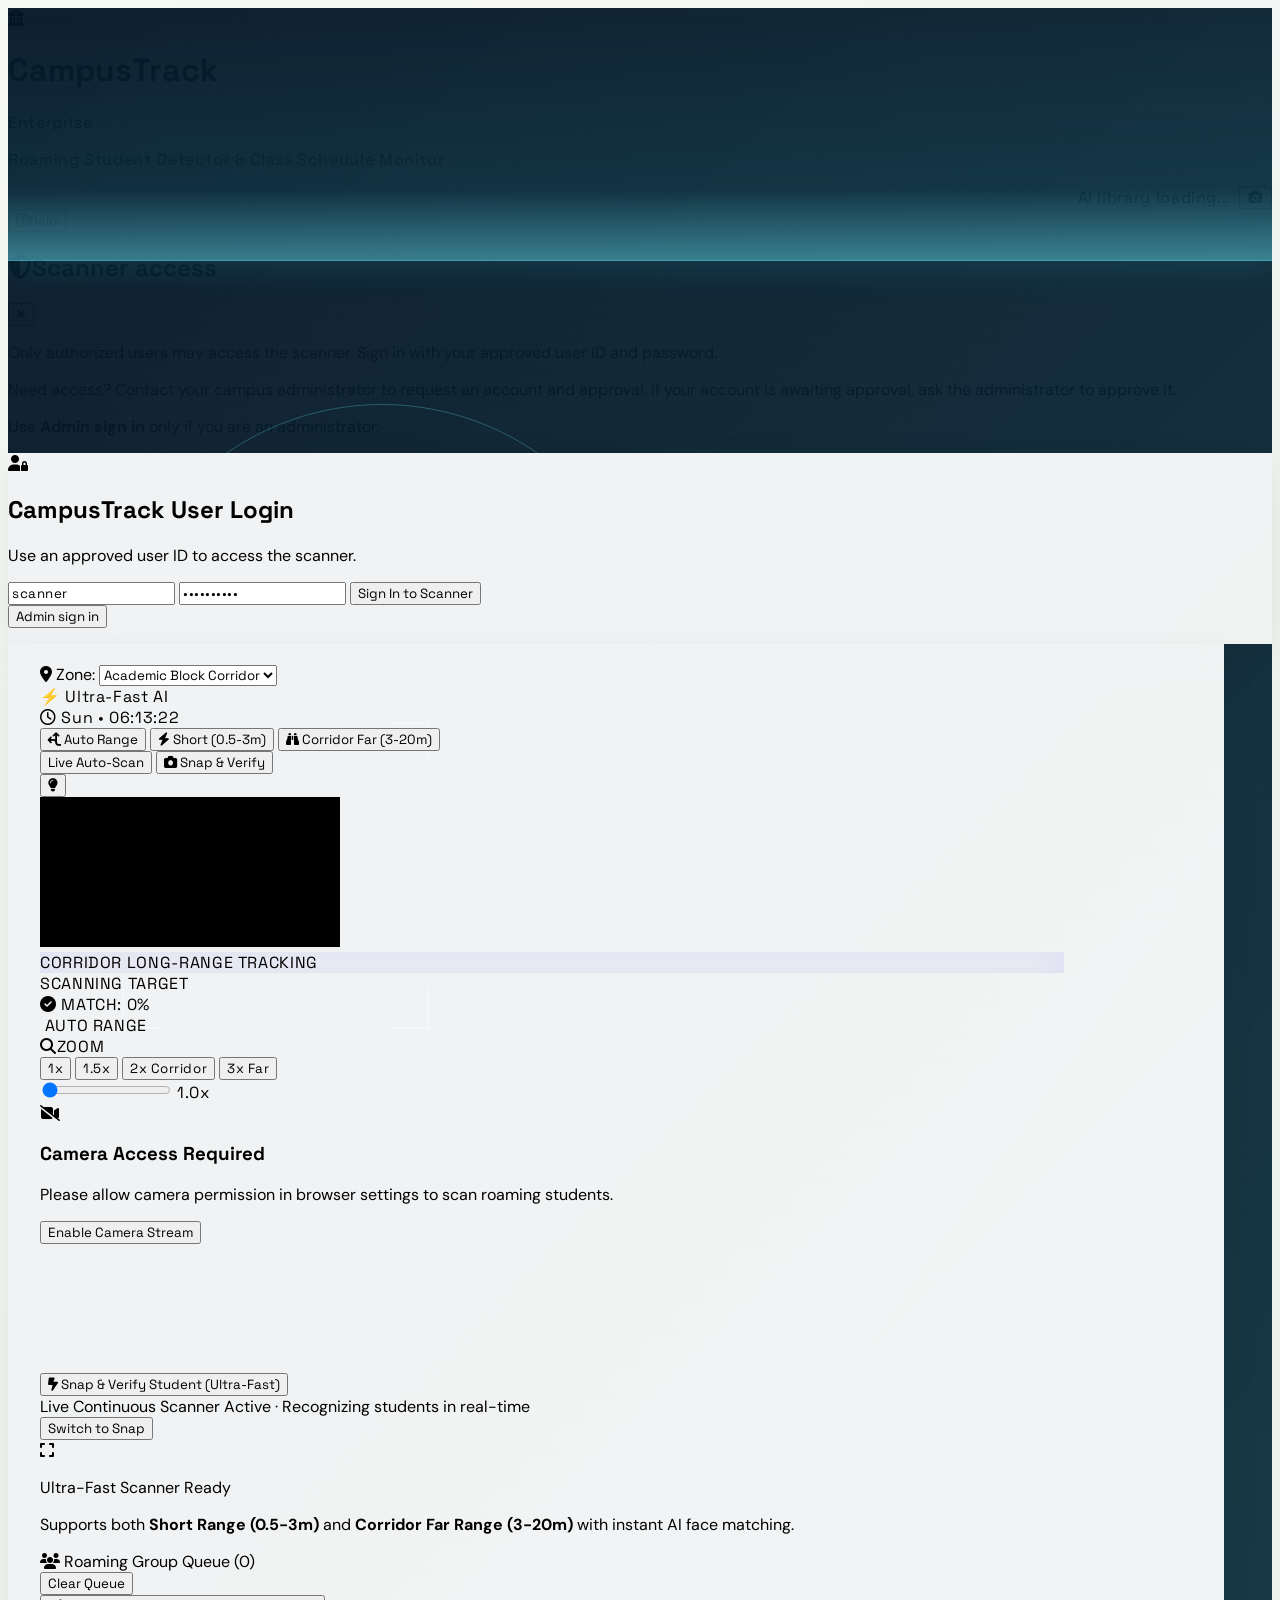
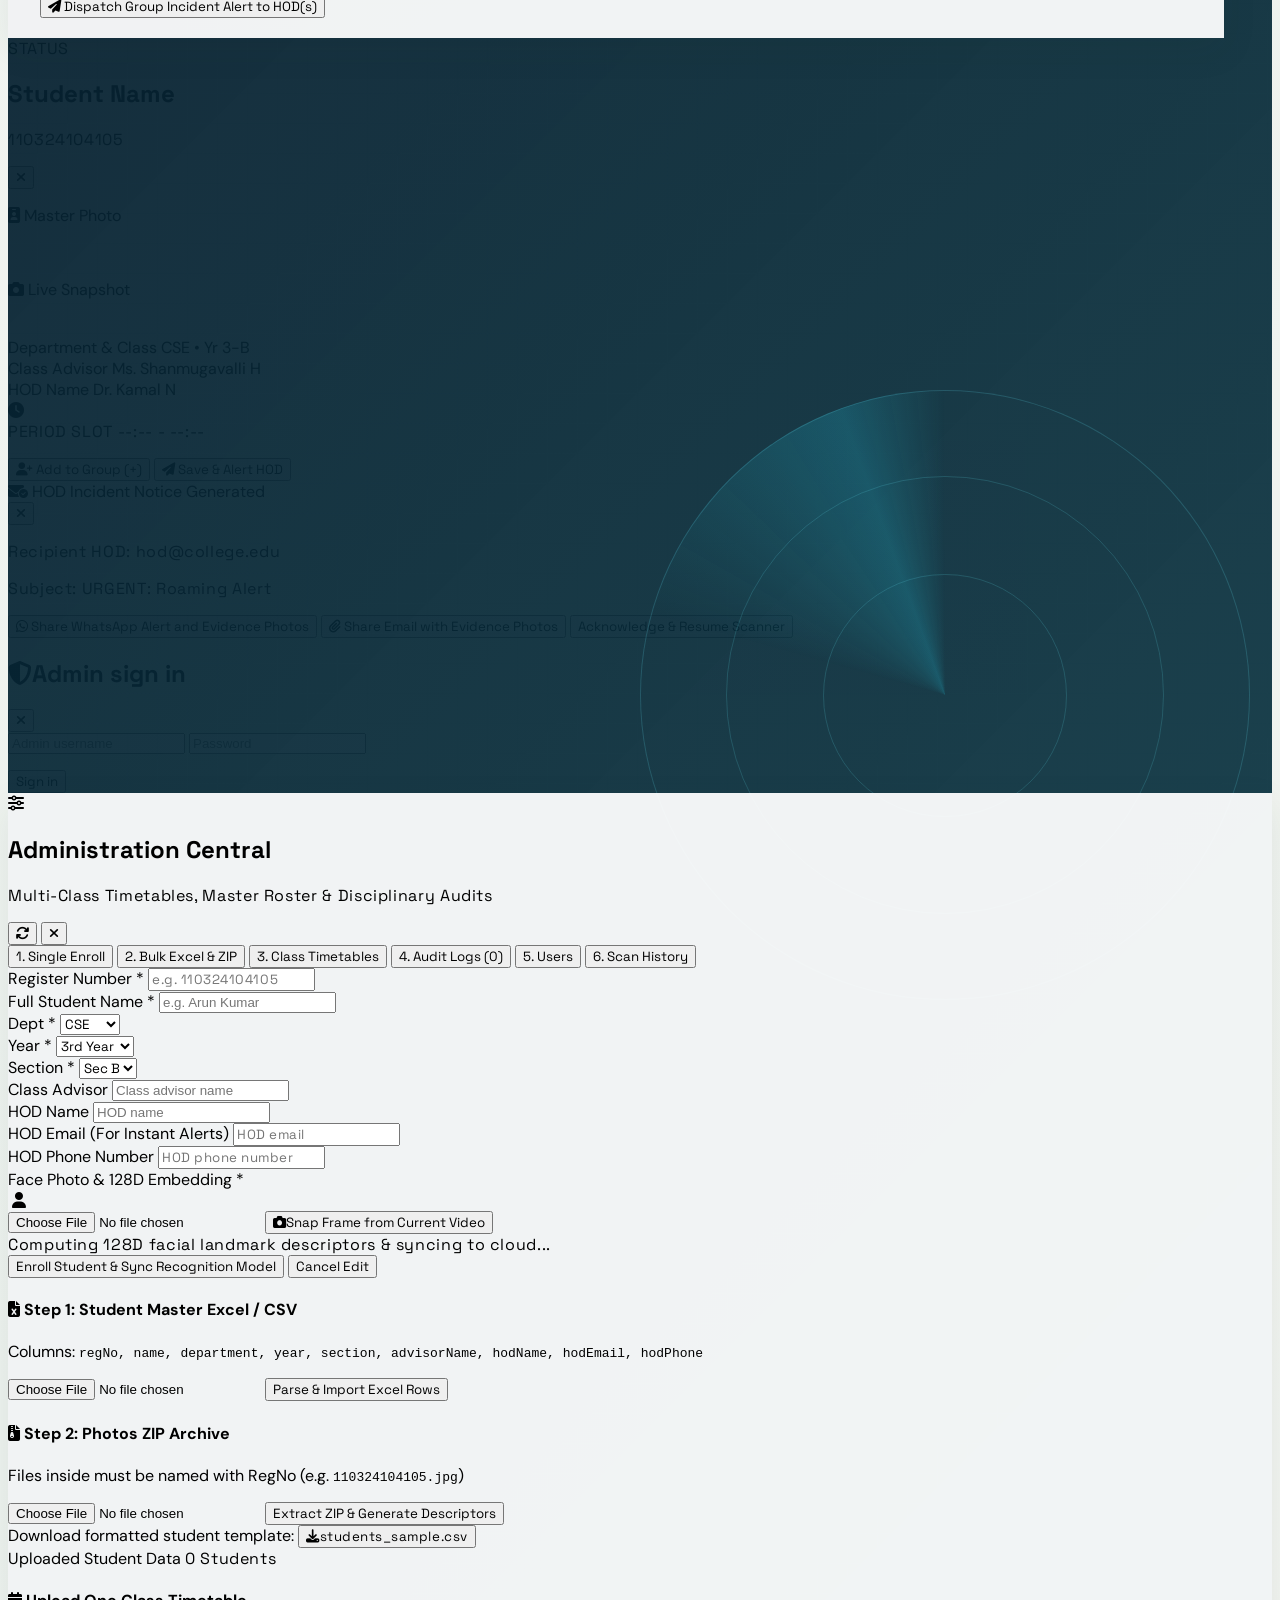
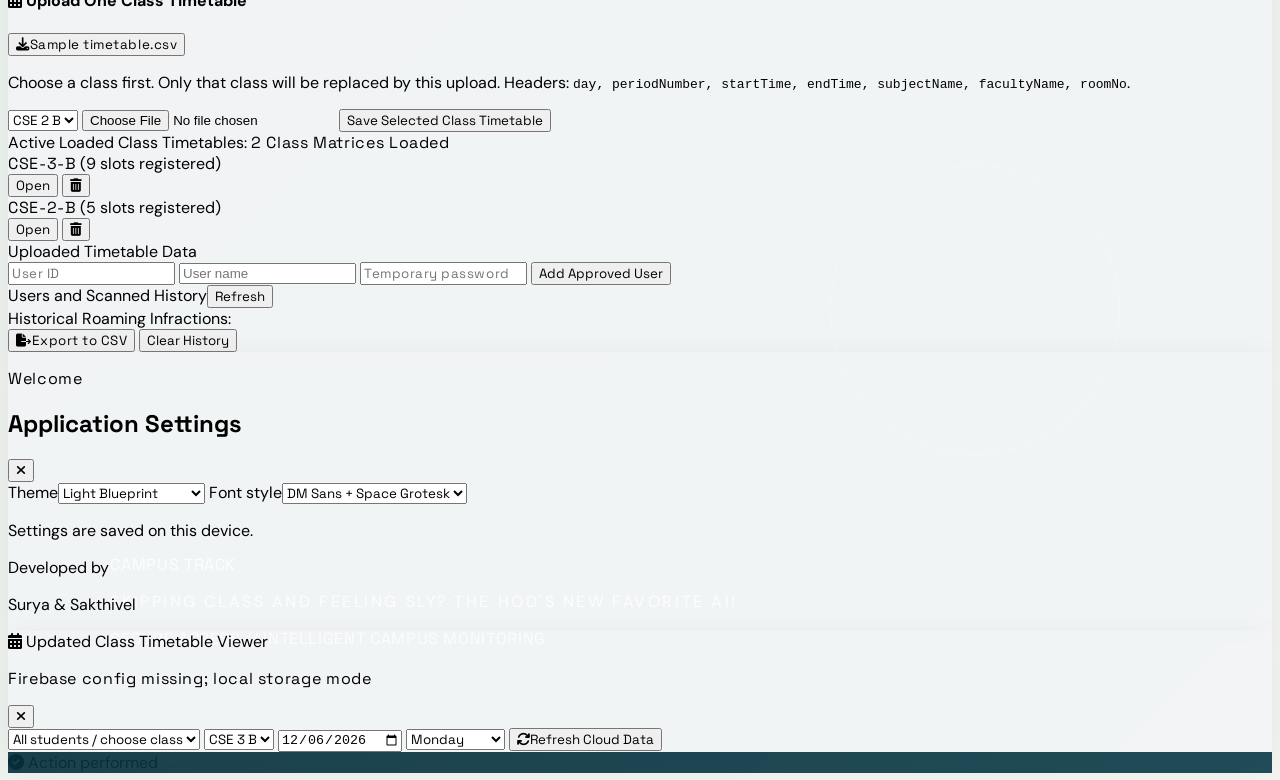
==== commit 1d4d4013: "added snap and scan" ====
--- a/roaming-detector-backend/static/index.html
+++ b/roaming-detector-backend/static/index.html
@@ -70,41 +70,15 @@
     </div>
 
     <!-- Right Controls -->
-    <div class="header-actions">
-      <div class="status-pill flex items-center gap-1.5 text-xs bg-slate-100 px-2.5 py-1 rounded-xl border border-slate-200">
-        <span id="sys-pulse" class="w-2 h-2 rounded-full bg-amber-400 animate-pulse"></span>
-        <span id="sys-label" class="font-mono text-slate-600 text-[10px] sm:text-xs">Initializing AI...</span>
-      </div>
-
-      <button type="button" onclick="refreshScannerData()" title="Refresh scanner data" aria-label="Refresh scanner data" class="w-8 h-8 sm:w-9 sm:h-9 bg-slate-100 hover:bg-slate-200 text-slate-600 rounded-xl flex items-center justify-center transition border border-slate-200">
-        <i class="fa-solid fa-arrows-rotate text-xs sm:text-sm"></i>
+    <div class="header-actions flex items-center gap-2">
+      <div class="status-pill flex items-center gap-1.5 text-xs bg-slate-100 px-3 py-1.5 rounded-xl border border-slate-200">
+        <span id="sys-pulse" class="w-2 h-2 rounded-full bg-emerald-500 animate-pulse"></span>
+        <span id="sys-label" class="font-mono text-slate-700 text-[11px] font-semibold">AI Ready</span>
+      </div>
+
+      <button id="btn-flip" onclick="toggleCameraFacing()" title="Flip Camera (Front/Back)" class="w-9 h-9 bg-slate-100 hover:bg-slate-200 text-slate-700 rounded-xl flex items-center justify-center transition border border-slate-200 active:scale-95 shadow-sm">
+        <i class="fa-solid fa-camera-rotate text-sm"></i>
       </button>
-
-      <button id="btn-torch" onclick="toggleTorch()" title="Toggle Flashlight" class="w-8 h-8 sm:w-9 sm:h-9 bg-slate-100 hover:bg-slate-200 text-slate-600 rounded-xl flex items-center justify-center transition border border-slate-200 active:scale-95">
-        <i class="fa-solid fa-bolt text-xs sm:text-sm"></i>
-      </button>
-
-      <button id="btn-flip" onclick="toggleCameraFacing()" title="Flip Camera" class="w-8 h-8 sm:w-9 sm:h-9 bg-slate-100 hover:bg-slate-200 text-slate-600 rounded-xl flex items-center justify-center transition border border-slate-200 active:scale-95">
-        <i class="fa-solid fa-camera-rotate text-xs sm:text-sm"></i>
-      </button>
-
-      <button onclick="openTimetableViewer()" title="View Timetables" class="mobile-header-duplicate w-8 h-8 sm:w-9 sm:h-9 bg-slate-100 hover:bg-slate-200 text-slate-600 rounded-xl flex items-center justify-center transition border border-slate-200 active:scale-95">
-        <i class="fa-solid fa-calendar-days text-xs sm:text-sm"></i>
-      </button>
-
-      <button onclick="openSettingsModal()" title="Settings" class="mobile-header-duplicate w-8 h-8 sm:w-9 sm:h-9 bg-slate-100 hover:bg-slate-200 text-slate-600 rounded-xl flex items-center justify-center transition border border-slate-200 active:scale-95">
-        <i class="fa-solid fa-gear text-xs sm:text-sm"></i>
-      </button>
-
-      <button id="btn-install-app" class="app-install-button hidden" type="button" title="Install app">
-        <i class="fa-solid fa-download text-[11px]"></i>
-      </button>
-
-      <button id="btn-header-snap" type="button" onclick="document.getElementById('snap-btn')?.click()" title="Snap &amp; Verify Face" class="bg-cyan-600 hover:bg-cyan-700 text-white text-xs font-semibold px-3 py-1.5 rounded-xl transition flex items-center gap-1.5 shadow-md shadow-cyan-600/20 active:scale-95">
-        <i class="fa-solid fa-camera text-[11px]"></i>
-        <span>Snap</span>
-      </button>
-
     </div>
   </header>
 
@@ -140,9 +114,9 @@
         <p class="text-xs text-slate-500 mt-1">Use an approved user ID to access the scanner.</p>
       </div>
       <form onsubmit="handleUserLogin(event)" class="space-y-3 text-xs">
-        <input id="user-login-id" type="text" placeholder="User ID" required class="w-full bg-slate-50 border border-slate-300 rounded-xl px-3 py-2.5 text-slate-800 font-mono">
-        <input id="user-login-pass" type="password" placeholder="Password" required class="w-full bg-slate-50 border border-slate-300 rounded-xl px-3 py-2.5 text-slate-800 font-mono">
-        <button type="submit" class="w-full bg-cyan-600 hover:bg-cyan-700 text-white font-semibold py-2.5 rounded-xl transition">Sign In</button>
+        <input id="user-login-id" type="text" placeholder="User ID" value="scanner" required class="w-full bg-slate-50 border border-slate-300 rounded-xl px-3 py-2.5 text-slate-800 font-mono">
+        <input id="user-login-pass" type="password" placeholder="Password" value="scanner123" required class="w-full bg-slate-50 border border-slate-300 rounded-xl px-3 py-2.5 text-slate-800 font-mono">
+        <button type="submit" class="w-full bg-cyan-600 hover:bg-cyan-700 text-white font-semibold py-2.5 rounded-xl transition">Sign In to Scanner</button>
       </form>
       <button type="button" onclick="openAdminAuthModal()" class="mx-auto block px-2 py-1 text-[10px] font-semibold text-slate-500 hover:text-emerald-700 transition">Admin sign in</button>
       <p id="user-login-status" class="text-center text-[11px] text-rose-600 min-h-4"></p>
@@ -152,46 +126,122 @@
   <!-- MAIN SCANNER VIEWPORT -->
   <main class="scanner-main engineering-panel flex-1 relative flex flex-col items-center justify-start p-3 sm:p-4 max-w-6xl mx-auto w-full gap-3">
     
-    <!-- Location & Clock Bar -->
-    <div class="w-full flex items-center justify-between text-xs bg-white border border-slate-200 px-3.5 py-2 rounded-2xl shadow-sm">
-      <div class="flex items-center gap-1.5">
-        <i class="fa-solid fa-location-dot text-rose-500 text-xs"></i>
-        <span class="text-slate-500 font-medium">Zone:</span>
-        <select id="sel-location" class="bg-slate-50 border border-slate-200 rounded-lg px-2 py-0.5 text-slate-700 text-xs focus:outline-none focus:border-indigo-500">
+    <!-- Location, Speed & Clock Bar -->
+    <div class="w-full flex flex-wrap items-center justify-between gap-2 text-xs bg-white border border-slate-200 px-3.5 py-2 rounded-2xl shadow-sm">
+      <div class="flex items-center gap-2">
+        <i class="fa-solid fa-location-dot text-rose-500 text-sm"></i>
+        <span class="text-slate-600 font-semibold hidden sm:inline">Zone:</span>
+        <select id="sel-location" class="bg-slate-50 border border-slate-200 rounded-lg px-2.5 py-1 text-slate-800 font-medium text-xs focus:outline-none focus:border-cyan-500">
           <option value="Campus Canteen">Campus Canteen</option>
           <option value="Sports Grounds">Sports Grounds</option>
-          <option value="Academic Block Corridor">Academic Corridor</option>
+          <option value="Academic Block Corridor" selected>Academic Block Corridor</option>
           <option value="Hostel Gate">Hostel Gate</option>
+          <option value="Central Library">Central Library</option>
           <option value="Parking Area">Parking Area</option>
         </select>
       </div>
-      <div class="flex items-center gap-1.5 font-mono text-[11px] text-indigo-600 font-bold">
-        <i class="fa-regular fa-clock"></i>
-        <span id="live-hud-clock">--:--:--</span>
+
+      <!-- Live Speed & Distance HUD indicator -->
+      <div class="flex items-center gap-2">
+        <div id="scanner-speed-pill" class="flex items-center gap-1.5 font-mono text-[11px] text-emerald-800 font-bold bg-emerald-50 px-2.5 py-1 rounded-lg border border-emerald-200">
+          <span class="w-1.5 h-1.5 rounded-full bg-emerald-500 animate-ping"></span>
+          <span id="scanner-speed-text">⚡ Ultra-Fast AI</span>
+        </div>
+        <div class="flex items-center gap-1.5 font-mono text-[11px] text-cyan-800 font-bold bg-cyan-50 px-2.5 py-1 rounded-lg border border-cyan-200">
+          <i class="fa-regular fa-clock text-cyan-600"></i>
+          <span id="live-hud-clock">--:--:--</span>
+        </div>
+      </div>
+    </div>
+
+    <!-- Distance Range & Workflow Control Toolbar -->
+    <div class="w-full bg-white border border-slate-200 rounded-2xl p-2 sm:p-2.5 shadow-sm flex flex-col sm:flex-row items-stretch sm:items-center justify-between gap-2">
+      <!-- Distance Range Mode Selector -->
+      <div class="flex items-center gap-1 bg-slate-100 p-1 rounded-xl">
+        <button id="btn-range-auto" type="button" onclick="setDistanceMode('auto')" class="flex-1 sm:flex-initial px-2.5 py-1.5 rounded-lg text-xs font-bold transition flex items-center justify-center gap-1.5 bg-cyan-700 text-white shadow-sm">
+          <i class="fa-solid fa-arrows-split-up-and-left text-[11px]"></i>
+          <span>Auto Range</span>
+        </button>
+        <button id="btn-range-near" type="button" onclick="setDistanceMode('near')" class="flex-1 sm:flex-initial px-2.5 py-1.5 rounded-lg text-xs font-semibold text-slate-600 hover:text-slate-900 transition flex items-center justify-center gap-1.5">
+          <i class="fa-solid fa-bolt text-amber-500 text-[11px]"></i>
+          <span>Short (0.5-3m)</span>
+        </button>
+        <button id="btn-range-far" type="button" onclick="setDistanceMode('far')" class="flex-1 sm:flex-initial px-2.5 py-1.5 rounded-lg text-xs font-semibold text-slate-600 hover:text-slate-900 transition flex items-center justify-center gap-1.5">
+          <i class="fa-solid fa-binoculars text-indigo-500 text-[11px]"></i>
+          <span>Corridor Far (3-20m)</span>
+        </button>
+      </div>
+
+      <!-- Scan Workflow (Live Auto vs Snap) -->
+      <div class="flex items-center justify-between sm:justify-end gap-2">
+        <div class="flex items-center gap-1 bg-slate-100 p-1 rounded-xl">
+          <button id="btn-workflow-live" type="button" onclick="setScanWorkflow('live')" class="px-2.5 py-1.5 rounded-lg text-xs font-semibold text-slate-600 hover:text-slate-900 transition flex items-center gap-1.5">
+            <span class="w-2 h-2 rounded-full bg-emerald-500"></span>
+            <span>Live Auto-Scan</span>
+          </button>
+          <button id="btn-workflow-snap" type="button" onclick="setScanWorkflow('snap')" class="px-2.5 py-1.5 rounded-lg text-xs font-bold bg-cyan-700 text-white shadow-sm transition flex items-center gap-1.5">
+            <i class="fa-solid fa-camera text-[11px]"></i>
+            <span>Snap &amp; Verify</span>
+          </button>
+        </div>
+
+        <button id="btn-torch" onclick="toggleTorch()" title="Flashlight Torch" class="w-8 h-8 sm:w-9 sm:h-9 bg-slate-100 hover:bg-slate-200 text-slate-600 rounded-xl flex items-center justify-center transition border border-slate-200">
+          <i class="fa-solid fa-lightbulb text-sm"></i>
+        </button>
       </div>
     </div>
 
     <!-- Camera Feed Viewport Card -->
     <div class="scanner-camera relative w-full aspect-[3/4] sm:aspect-[4/3] bg-black rounded-3xl overflow-hidden shadow-xl border-2 border-slate-300 flex items-center justify-center">
-      <video id="webcam" autoplay muted playsinline class="absolute inset-0 w-full h-full object-cover z-0"></video>
-      <canvas id="overlay" class="absolute inset-0 w-full h-full pointer-events-none z-10"></canvas>
-
-      <!-- Reticle / Viewfinder Frame -->
-      <div class="absolute inset-0 flex items-center justify-center pointer-events-none z-10">
-        <div class="relative w-56 h-72 sm:w-64 sm:h-80 max-w-[85%] max-h-[85%] rounded-3xl border border-dashed border-cyan-400/70 flex items-center justify-center">
+      <video id="webcam" autoplay muted playsinline class="absolute inset-0 w-full h-full object-cover z-0 transition-transform duration-200"></video>
+      <canvas id="overlay" class="absolute inset-0 w-full h-full object-cover pointer-events-none z-10"></canvas>
+
+      <!-- Active Range & Corridor Funnel HUD (Shown in Corridor Far Mode) -->
+      <div id="corridor-guide-lines" class="hidden absolute inset-0 pointer-events-none z-10 flex items-center justify-center">
+        <div class="w-[68%] h-full border-x-2 border-dashed border-indigo-400/50 corridor-funnel-guide relative">
+          <div class="absolute top-4 left-1/2 -translate-x-1/2 text-[9px] font-mono tracking-widest text-indigo-200 bg-slate-950/85 px-2.5 py-0.5 rounded-full border border-indigo-400/50 shadow-md">
+            CORRIDOR LONG-RANGE TRACKING
+          </div>
+        </div>
+      </div>
+
+      <!-- Clean High-Tech Reticle -->
+      <div id="main-reticle" class="absolute inset-0 flex items-center justify-center pointer-events-none z-10">
+        <div class="relative w-56 h-72 sm:w-64 sm:h-80 max-w-[85%] max-h-[85%] rounded-3xl border-2 border-dashed border-cyan-400/60 flex items-center justify-center">
           <div class="absolute -top-1 -left-1 w-6 h-6 border-t-2 border-l-2 rounded-tl-xl border-cyan-400"></div>
           <div class="absolute -top-1 -right-1 w-6 h-6 border-t-2 border-r-2 rounded-tr-xl border-cyan-400"></div>
           <div class="absolute -bottom-1 -left-1 w-6 h-6 border-b-2 border-l-2 rounded-bl-xl border-cyan-400"></div>
           <div class="absolute -bottom-1 -right-1 w-6 h-6 border-b-2 border-r-2 rounded-br-xl border-cyan-400"></div>
-          <div class="text-[10px] font-mono tracking-widest text-cyan-200 bg-slate-900/80 px-2.5 py-1 rounded-full border border-cyan-400/40 backdrop-blur">
-            MANUAL SNAP
-          </div>
-        </div>
-      </div>
-
-      <!-- Match Confidence Pill -->
-      <div id="confidence-badge" class="hidden absolute top-3.5 left-3.5 z-20 bg-emerald-600 text-white font-mono text-xs font-bold px-3 py-1 rounded-full shadow-lg border border-emerald-400/40 backdrop-blur">
-        MATCH: <span id="conf-val">0%</span>
+          <div id="reticle-label" class="text-[10px] font-mono tracking-widest text-cyan-200 bg-slate-900/80 px-3 py-1 rounded-full border border-cyan-400/40 backdrop-blur shadow-md">
+            SCANNING TARGET
+          </div>
+        </div>
+      </div>
+
+      <!-- Top Overlay Badges: Confidence & Range Mode -->
+      <div class="absolute top-3 left-3 right-3 z-20 flex items-center justify-between pointer-events-none">
+        <div id="confidence-badge" class="hidden bg-emerald-600 text-white font-mono text-xs font-bold px-3 py-1.5 rounded-full shadow-lg border border-emerald-400/40 backdrop-blur flex items-center gap-1.5 pointer-events-auto">
+          <i class="fa-solid fa-check-circle"></i>
+          <span>MATCH: <span id="conf-val">0%</span></span>
+        </div>
+
+        <div id="hud-range-pill" class="ml-auto bg-slate-900/85 text-cyan-300 font-mono text-[10px] font-bold px-2.5 py-1 rounded-full border border-cyan-400/40 backdrop-blur shadow-md flex items-center gap-1">
+          <i class="fa-solid fa-radar text-cyan-400"></i>
+          <span id="hud-range-text">AUTO RANGE</span>
+        </div>
+      </div>
+
+      <!-- Bottom Floating Zoom Bar (Inside Camera Viewport) -->
+      <div class="absolute bottom-3 left-1/2 -translate-x-1/2 z-20 bg-slate-950/85 backdrop-blur-md border border-slate-700/70 rounded-2xl px-2.5 py-1.5 flex items-center gap-2 shadow-2xl">
+        <span class="text-[10px] font-mono text-slate-400 font-bold hidden sm:inline"><i class="fa-solid fa-magnifying-glass mr-1"></i>ZOOM</span>
+        <div class="flex items-center gap-1">
+          <button type="button" onclick="setZoomMultiplier(1.0)" id="zoom-btn-1" class="px-2 py-0.5 rounded-lg text-xs font-mono font-bold bg-cyan-600 text-white transition">1x</button>
+          <button type="button" onclick="setZoomMultiplier(1.5)" id="zoom-btn-15" class="px-2 py-0.5 rounded-lg text-xs font-mono font-bold text-slate-300 hover:text-white hover:bg-slate-800 transition">1.5x</button>
+          <button type="button" onclick="setZoomMultiplier(2.0)" id="zoom-btn-2" class="px-2 py-0.5 rounded-lg text-xs font-mono font-bold text-slate-300 hover:text-white hover:bg-slate-800 transition">2x Corridor</button>
+          <button type="button" onclick="setZoomMultiplier(3.0)" id="zoom-btn-3" class="px-2 py-0.5 rounded-lg text-xs font-mono font-bold text-slate-300 hover:text-white hover:bg-slate-800 transition">3x Far</button>
+        </div>
+        <input id="camera-zoom" type="range" min="1" max="3" step="0.1" value="1" oninput="handleZoomSlider(this.value)" aria-label="Camera zoom" class="w-16 sm:w-20 accent-cyan-400 h-1.5 bg-slate-700 rounded-lg cursor-pointer">
+        <span id="camera-zoom-value" class="font-mono text-[10px] text-cyan-300 font-bold w-6 text-center">1.0x</span>
       </div>
 
       <!-- Camera Off Notice -->
@@ -199,43 +249,45 @@
         <div class="w-12 h-12 rounded-2xl bg-amber-500/20 text-amber-400 flex items-center justify-center text-xl border border-amber-500/30">
           <i class="fa-solid fa-video-slash"></i>
         </div>
-        <h3 class="text-sm font-bold text-white">Camera Access Blocked / Inactive</h3>
+        <h3 class="text-sm font-bold text-white">Camera Access Required</h3>
         <p class="text-xs text-slate-300 max-w-xs leading-relaxed">
-          Please allow camera permission in browser settings to enable face capture.
+          Please allow camera permission in browser settings to scan roaming students.
         </p>
-        <button onclick="requestCameraStart()" class="bg-indigo-600 hover:bg-indigo-500 text-white text-xs px-4 py-2 rounded-xl font-medium transition">
-          Retry Camera Stream
-        </button>
-      </div>
-    </div>
-
-    <!-- Manual Snap & Verify Controls Bar -->
-    <div class="w-full flex flex-col sm:flex-row items-stretch sm:items-center justify-between gap-3 bg-white border border-slate-200 rounded-2xl p-3 shadow-sm">
-      <button id="snap-btn" type="button" class="flex-1 bg-gradient-to-r from-cyan-600 to-teal-600 hover:from-cyan-500 hover:to-teal-500 active:scale-[0.98] text-white font-bold py-3.5 px-6 rounded-xl shadow-md shadow-cyan-600/20 transition-all flex items-center justify-center gap-2.5 text-sm sm:text-base cursor-pointer">
-        <i class="fa-solid fa-camera text-base"></i>
-        <span id="snap-btn-text">Snap &amp; Verify Face</span>
+        <button onclick="requestCameraStart()" class="bg-cyan-600 hover:bg-cyan-500 text-white text-xs px-4 py-2 rounded-xl font-medium transition shadow-md">
+          Enable Camera Stream
+        </button>
+      </div>
+    </div>
+
+    <!-- Snap & Scan Action Container (Default Snap Workflow) -->
+    <div id="snap-action-container" class="w-full bg-white border border-slate-200 rounded-2xl p-3 shadow-sm">
+      <button id="snap-btn" type="button" class="w-full bg-gradient-to-r from-cyan-600 via-teal-600 to-emerald-600 hover:from-cyan-500 hover:to-emerald-500 active:scale-[0.98] text-white font-bold py-3.5 px-6 rounded-xl shadow-lg shadow-cyan-600/25 transition-all flex items-center justify-center gap-2.5 text-sm sm:text-base cursor-pointer">
+        <i class="fa-solid fa-bolt-lightning text-amber-300 text-base"></i>
+        <span id="snap-btn-text">Snap &amp; Verify Student (Ultra-Fast)</span>
       </button>
-
-      <div class="flex items-center justify-between sm:justify-end gap-3 px-1 sm:px-0">
-        <label class="flex items-center gap-2 text-xs text-slate-600">
-          <i class="fa-solid fa-magnifying-glass-plus text-slate-400"></i>
-          <span class="hidden sm:inline">Zoom</span>
-          <input id="camera-zoom" type="range" min="1" max="1" step="0.1" value="1" aria-label="Camera zoom" class="w-20 sm:w-24 accent-cyan-700" disabled>
-          <span id="camera-zoom-value" class="font-mono text-[11px] text-slate-500 w-7">1.0x</span>
-        </label>
-
-        <button type="button" onclick="toggleCameraFacing()" title="Flip Camera" class="px-3 py-2 bg-slate-100 hover:bg-slate-200 text-slate-700 rounded-xl text-xs font-semibold flex items-center gap-1.5 transition border border-slate-200 active:scale-95">
-          <i class="fa-solid fa-camera-rotate"></i>
-          <span class="hidden sm:inline">Flip</span>
-        </button>
-      </div>
+    </div>
+
+    <!-- Live Auto-Scan Active Banner (Shown in Live Workflow) -->
+    <div id="live-scan-banner" class="hidden w-full bg-emerald-50 border border-emerald-200 rounded-2xl p-3 shadow-sm flex items-center justify-between">
+      <div class="flex items-center gap-2.5 text-emerald-900 text-xs font-semibold">
+        <span class="w-2.5 h-2.5 rounded-full bg-emerald-500 animate-pulse shrink-0"></span>
+        <span>Live Continuous Scanner Active · Recognizing students in real-time</span>
+      </div>
+      <button onclick="setScanWorkflow('snap')" class="text-[11px] font-bold text-emerald-800 bg-white border border-emerald-300 px-2.5 py-1 rounded-lg hover:bg-emerald-100 transition shrink-0">
+        Switch to Snap
+      </button>
     </div>
 
     <!-- Verification Result Display Area -->
     <div id="verify-result" class="w-full bg-white border border-slate-200 rounded-2xl p-4 shadow-sm transition-all duration-300 min-h-[64px] flex items-center" role="region" aria-live="polite">
-      <div class="flex items-center gap-2.5 text-slate-500 text-xs">
-        <i class="fa-solid fa-circle-info text-cyan-600 text-sm"></i>
-        <span>Ready for snapshot verification. Point camera at student and click <strong>Snap &amp; Verify Face</strong>.</span>
+      <div class="flex items-center gap-3 text-slate-600 text-xs">
+        <div class="w-8 h-8 rounded-lg bg-cyan-50 text-cyan-600 flex items-center justify-center shrink-0 border border-cyan-100 text-sm">
+          <i class="fa-solid fa-expand"></i>
+        </div>
+        <div>
+          <p class="font-bold text-slate-800">Ultra-Fast Scanner Ready</p>
+          <p class="text-[11px] text-slate-500">Supports both <strong>Short Range (0.5-3m)</strong> and <strong>Corridor Far Range (3-20m)</strong> with instant AI face matching.</p>
+        </div>
       </div>
     </div>
     <!-- Multi-Student Roaming Group Queue Tray -->
--- a/roaming-detector-backend/static/css/styles.css
+++ b/roaming-detector-backend/static/css/styles.css
@@ -502,3 +502,14 @@
   .mobile-bottom-nav { bottom: max(0.75rem, env(safe-area-inset-bottom)); }
   main.scanner-main { padding: 0.75rem; }
 }
+
+/* Corridor & Distance Scanning Enhancements */
+.corridor-funnel-guide {
+  box-shadow: inset 0 0 30px rgba(99, 102, 241, 0.15);
+  animation: reticleBreath 3s infinite ease-in-out;
+}
+
+.speed-badge-pulse {
+  animation: engineeringPulse 1.8s infinite ease-in-out;
+}
+
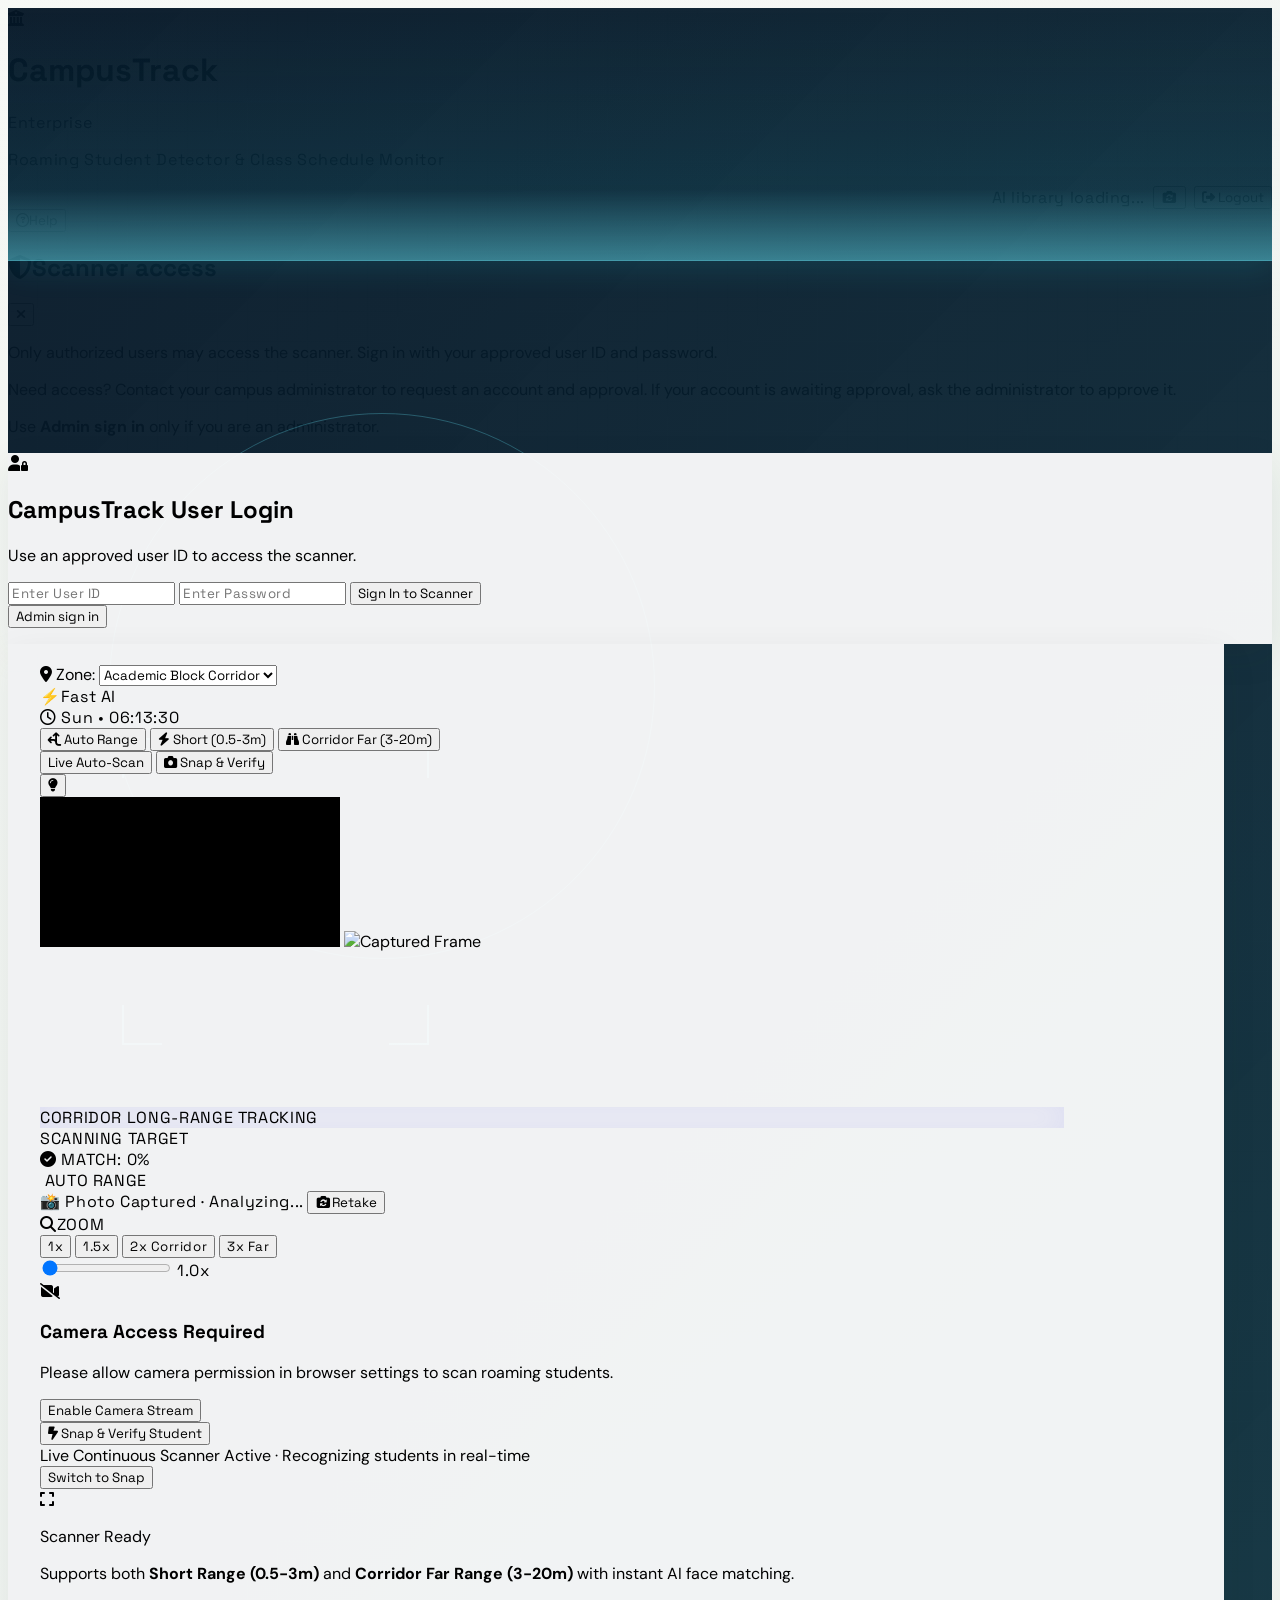
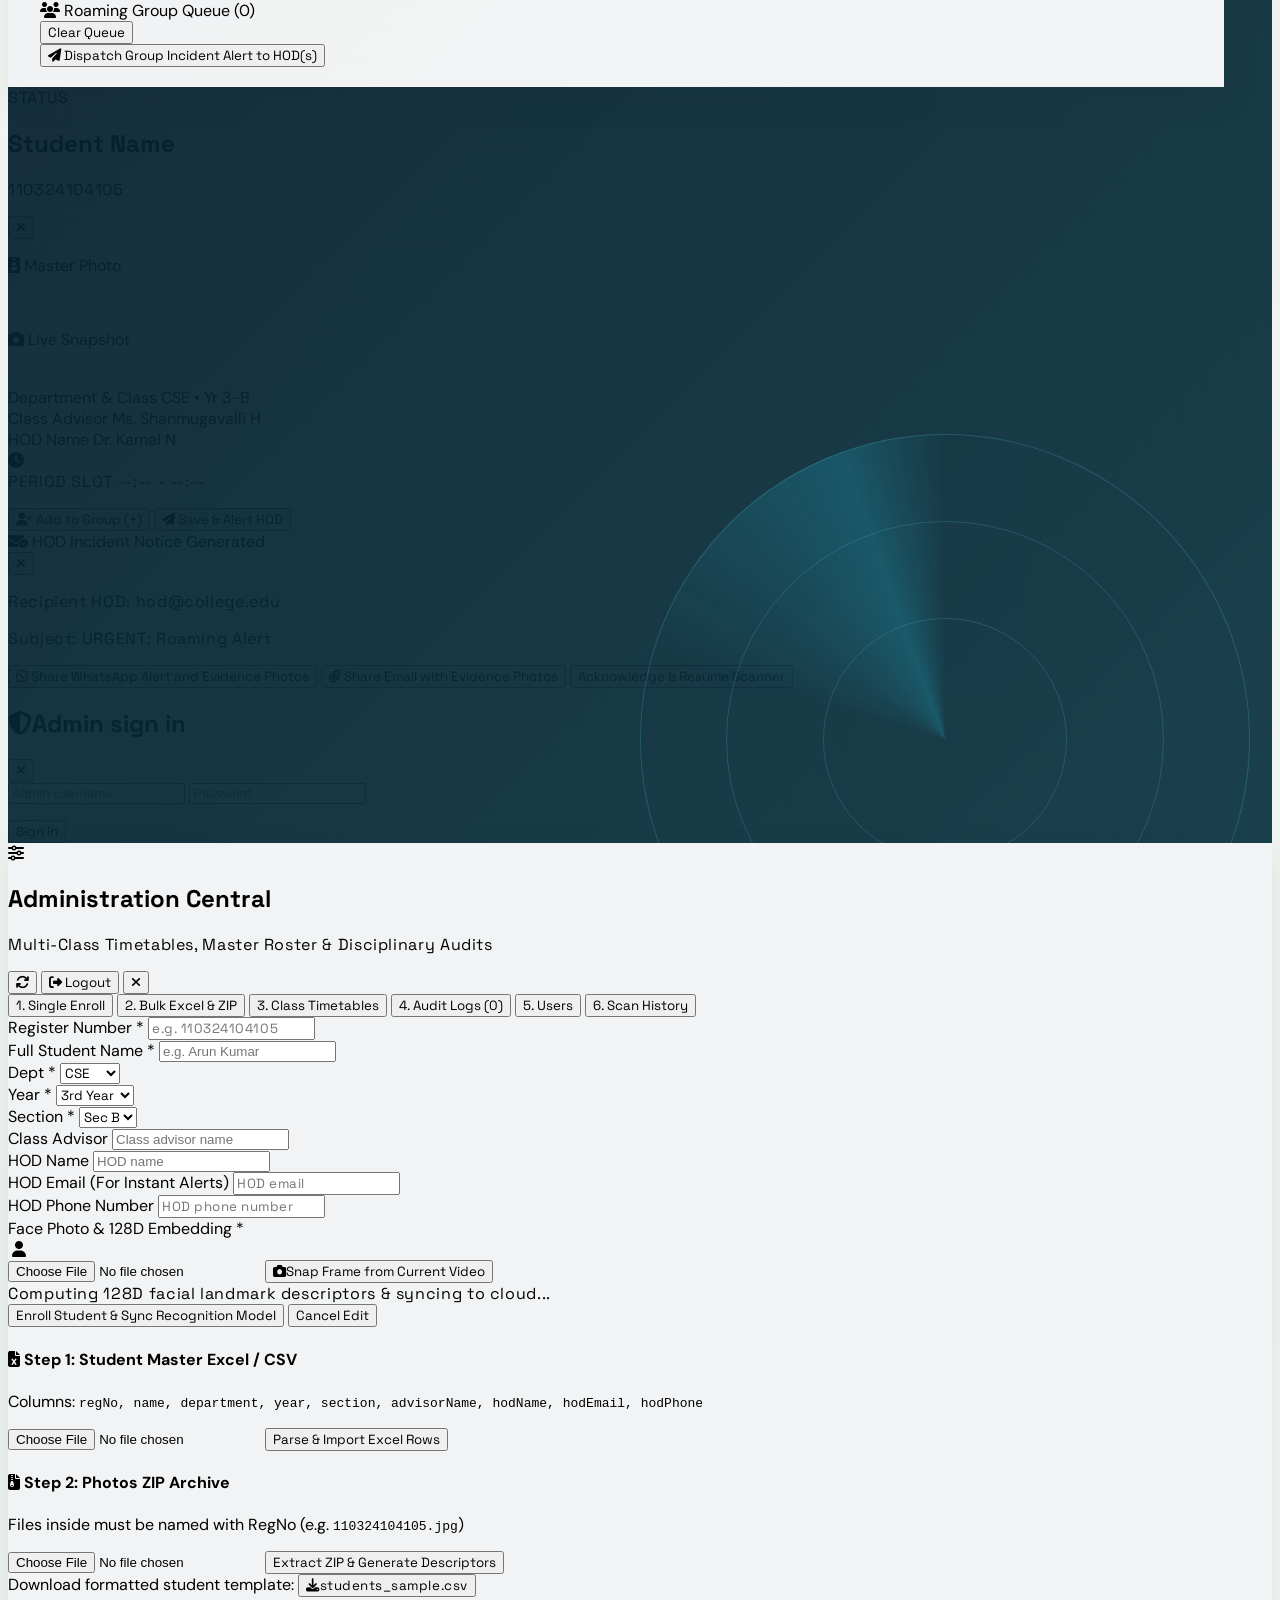
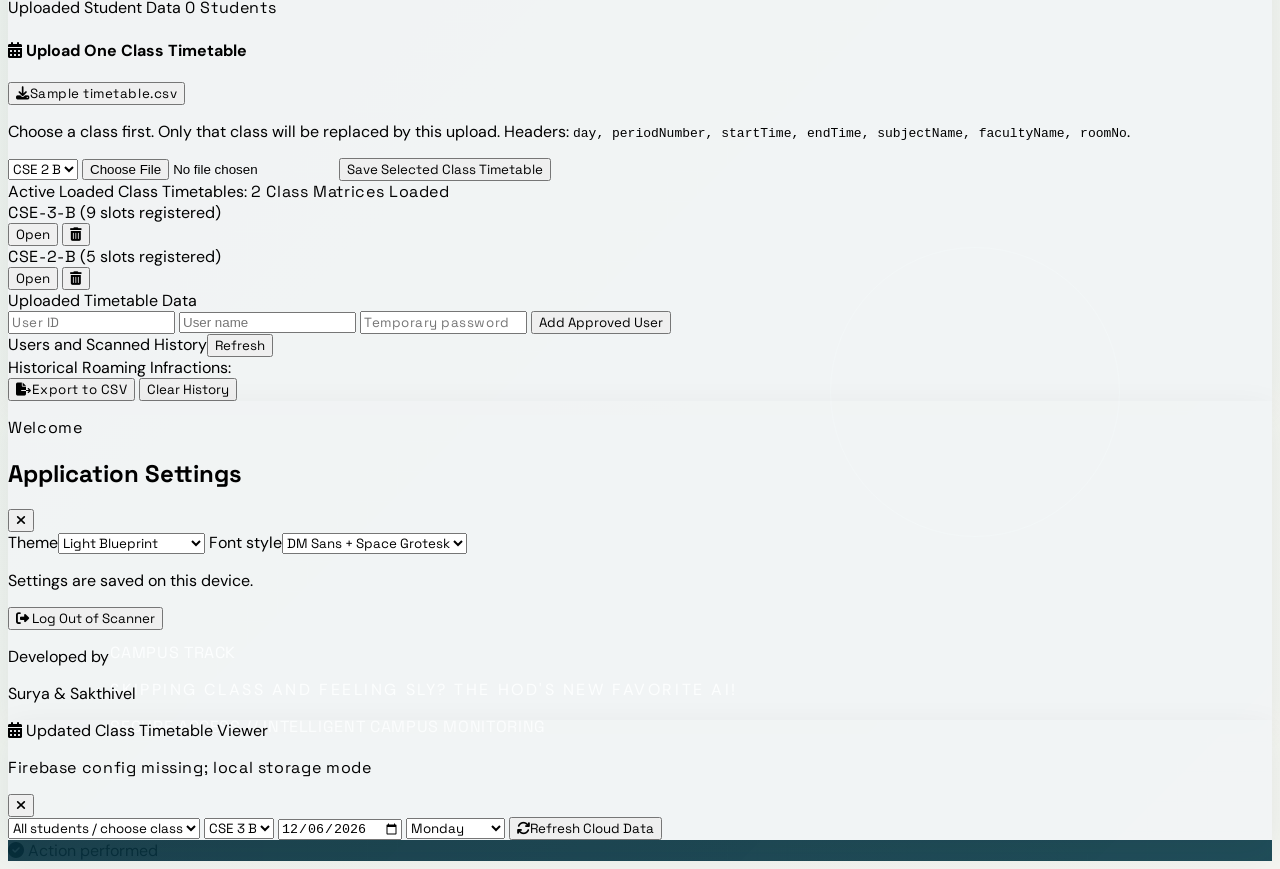
==== commit 6a0b9385: "final update" ====
--- a/roaming-detector-backend/static/index.html
+++ b/roaming-detector-backend/static/index.html
@@ -1,8 +1,10 @@
 <!DOCTYPE html>
 <html lang="en">
+
 <head>
   <meta charset="UTF-8">
-  <meta name="viewport" content="width=device-width, initial-scale=1.0, maximum-scale=1.0, user-scalable=no, viewport-fit=cover">
+  <meta name="viewport"
+    content="width=device-width, initial-scale=1.0, maximum-scale=1.0, user-scalable=no, viewport-fit=cover">
   <meta name="theme-color" content="#082b35">
   <meta name="apple-mobile-web-app-capable" content="yes">
   <meta name="apple-mobile-web-app-status-bar-style" content="black-translucent">
@@ -20,7 +22,9 @@
   <!-- Typefaces -->
   <link rel="preconnect" href="https://fonts.googleapis.com">
   <link rel="preconnect" href="https://fonts.gstatic.com" crossorigin>
-  <link href="https://fonts.googleapis.com/css2?family=DM+Sans:wght@400;500;600;700&family=Space+Grotesk:wght@400;500;600;700&display=swap" rel="stylesheet">
+  <link
+    href="https://fonts.googleapis.com/css2?family=DM+Sans:wght@400;500;600;700&family=Space+Grotesk:wght@400;500;600;700&display=swap"
+    rel="stylesheet">
 
   <!-- Processing Libraries -->
   <script src="https://cdnjs.cloudflare.com/ajax/libs/tone/14.8.49/Tone.js"></script>
@@ -38,6 +42,7 @@
   <!-- Modular, Cached Stylesheet -->
   <link rel="stylesheet" href="css/styles.css">
 </head>
+
 <body class="bg-slate-50 text-slate-800 min-h-screen flex flex-col font-sans select-none overflow-x-hidden">
   <div id="app-splash" aria-hidden="true">
     <div class="splash-content">
@@ -54,682 +59,910 @@
   </script>
   <div class="mobile-app-shell">
 
-  <!-- TOP HEADER -->
-  <header class="bg-white/95 backdrop-blur-md border-b border-slate-200 sticky top-0 z-40 px-3 py-2.5 sm:px-5 flex items-center justify-between shadow-sm">
-    <div class="flex items-center gap-2.5">
-      <div class="w-9 h-9 rounded-xl bg-gradient-to-tr from-cyan-600 to-teal-500 flex items-center justify-center font-bold text-white shadow-md shadow-cyan-500/20">
-        <i class="fa-solid fa-building-columns text-base"></i>
-      </div>
-      <div>
-        <div class="flex items-center gap-1.5">
-          <h1 class="font-black text-base sm:text-lg tracking-tight text-slate-900 leading-none">Campus<span class="text-cyan-600">Track</span></h1>
-          <span class="bg-cyan-50 border border-cyan-200 text-cyan-700 font-mono text-[9px] px-1.5 py-0.5 rounded font-bold uppercase tracking-wider">Enterprise</span>
-        </div>
-        <p class="text-[11px] text-slate-500 font-mono hidden sm:block">Roaming Student Detector &amp; Class Schedule Monitor</p>
+    <!-- TOP HEADER -->
+    <header
+      class="bg-white/95 backdrop-blur-md border-b border-slate-200 sticky top-0 z-40 px-3 py-2.5 sm:px-5 flex items-center justify-between shadow-sm">
+      <div class="flex items-center gap-2.5">
+        <div
+          class="w-9 h-9 rounded-xl bg-gradient-to-tr from-cyan-600 to-teal-500 flex items-center justify-center font-bold text-white shadow-md shadow-cyan-500/20">
+          <i class="fa-solid fa-building-columns text-base"></i>
+        </div>
+        <div>
+          <div class="flex items-center gap-1.5">
+            <h1 class="font-black text-base sm:text-lg tracking-tight text-slate-900 leading-none">Campus<span
+                class="text-cyan-600">Track</span></h1>
+            <span
+              class="bg-cyan-50 border border-cyan-200 text-cyan-700 font-mono text-[9px] px-1.5 py-0.5 rounded font-bold uppercase tracking-wider">Enterprise</span>
+          </div>
+          <p class="text-[11px] text-slate-500 font-mono hidden sm:block">Roaming Student Detector &amp; Class Schedule
+            Monitor</p>
+        </div>
+      </div>
+
+      <!-- Right Controls -->
+      <div class="header-actions flex items-center gap-2">
+        <div
+          class="status-pill flex items-center gap-1.5 text-xs bg-slate-100 px-3 py-1.5 rounded-xl border border-slate-200">
+          <span id="sys-pulse" class="w-2 h-2 rounded-full bg-emerald-500 animate-pulse"></span>
+          <span id="sys-label" class="font-mono text-slate-700 text-[11px] font-semibold">AI Ready</span>
+        </div>
+
+        <button id="btn-flip" onclick="toggleCameraFacing()" title="Flip Camera (Front/Back)"
+          class="w-9 h-9 bg-slate-100 hover:bg-slate-200 text-slate-700 rounded-xl flex items-center justify-center transition border border-slate-200 active:scale-95 shadow-sm">
+          <i class="fa-solid fa-camera-rotate text-sm"></i>
+        </button>
+
+        <button id="btn-scanner-logout" onclick="handleUserLogout()" title="Logout of Scanner"
+          class="px-2.5 py-1.5 sm:px-3 sm:py-1.5 bg-rose-50 hover:bg-rose-100 text-rose-700 border border-rose-200 rounded-xl text-xs font-semibold flex items-center gap-1.5 transition active:scale-95 shadow-sm cursor-pointer">
+          <i class="fa-solid fa-right-from-bracket text-xs"></i>
+          <span class="hidden sm:inline">Logout</span>
+        </button>
+      </div>
+    </header>
+
+    <!-- USER ACCESS GATE -->
+    <div id="user-login-modal"
+      class="fixed inset-0 bg-slate-950/70 backdrop-blur-sm z-[60] flex items-center justify-center p-4">
+      <button id="login-help-button" type="button" onclick="toggleLoginHelp()" aria-controls="login-help-panel"
+        aria-expanded="false"
+        class="fixed top-4 right-4 z-[70] px-3 py-2 rounded-lg border border-white/30 bg-slate-900/60 hover:bg-slate-900/80 text-white text-xs font-semibold transition backdrop-blur"
+        title="Sign-in help">
+        <i class="fa-regular fa-circle-question mr-1.5" aria-hidden="true"></i>Help
+      </button>
+      <aside id="login-help-panel" role="dialog" aria-labelledby="login-help-title"
+        class="hidden fixed top-16 right-4 z-[70] w-[min(20rem,calc(100vw-2rem))] bg-white border border-slate-200 rounded-xl p-4 shadow-2xl text-sm text-slate-700">
+        <div class="flex items-center justify-between gap-3">
+          <h2 id="login-help-title" class="font-bold text-slate-900"><i
+              class="fa-solid fa-shield-halved text-cyan-700 mr-1.5" aria-hidden="true"></i>Scanner access</h2>
+          <button type="button" onclick="toggleLoginHelp(false)" aria-label="Close help"
+            class="w-7 h-7 rounded-lg bg-slate-100 hover:bg-slate-200 text-slate-600"><i class="fa-solid fa-xmark"
+              aria-hidden="true"></i></button>
+        </div>
+        <p class="mt-3">Only authorized users may access the scanner. Sign in with your approved user ID and password.
+        </p>
+        <p class="mt-2">Need access? Contact your campus administrator to request an account and approval. If your
+          account is awaiting approval, ask the administrator to approve it.</p>
+        <p class="mt-2 text-xs text-slate-500">Use <strong>Admin sign in</strong> only if you are an administrator.</p>
+      </aside>
+      <div class="engineering-login-backdrop" aria-hidden="true">
+        <div class="login-radar-target"></div>
+        <div class="login-focus-frame"></div>
+        <div class="login-scan-sweep"></div>
+        <div class="engineering-login-copy">
+          <p class="text-[10px] font-mono text-cyan-200/80">CAMPUS TRACK</p>
+          <p class="mt-2 text-xl sm:text-xl font-bold tracking-[0.018em] text-white">Skipping class and feeling sly?
+            The HOD's new favorite AI!</p>
+          <p class="mt-2 text-[11px] font-mono tracking-[0.08em] normal-case text-cyan-100/70">Secure access //
+            intelligent campus monitoring</p>
+        </div>
+      </div>
+      <div id="user-login-panel"
+        class="engineering-panel login-panel-arrive relative z-10 bg-white/95 border border-slate-200 rounded-3xl p-6 max-w-sm w-full space-y-4 shadow-2xl">
+        <div class="text-center">
+          <div
+            class="mx-auto w-12 h-12 rounded-2xl bg-cyan-50 text-cyan-600 flex items-center justify-center text-xl border border-cyan-200">
+            <i class="fa-solid fa-user-lock"></i>
+          </div>
+          <h2 class="font-bold text-lg text-slate-900 mt-3">CampusTrack User Login</h2>
+          <p class="text-xs text-slate-500 mt-1">Use an approved user ID to access the scanner.</p>
+        </div>
+        <form onsubmit="handleUserLogin(event)" class="space-y-3 text-xs">
+          <input id="user-login-id" type="text" placeholder="Enter User ID" autocomplete="username" required
+            class="w-full bg-slate-50 border border-slate-300 rounded-xl px-3 py-2.5 text-slate-800 font-mono">
+          <input id="user-login-pass" type="password" placeholder="Enter Password" autocomplete="current-password"
+            required class="w-full bg-slate-50 border border-slate-300 rounded-xl px-3 py-2.5 text-slate-800 font-mono">
+          <button type="submit"
+            class="w-full bg-cyan-600 hover:bg-cyan-700 text-white font-semibold py-2.5 rounded-xl transition cursor-pointer">Sign
+            In
+            to Scanner</button>
+        </form>
+        <button type="button" onclick="openAdminAuthModal()"
+          class="mx-auto block px-2 py-1 text-[10px] font-semibold text-slate-500 hover:text-emerald-700 transition">Admin
+          sign in</button>
+        <p id="user-login-status" class="text-center text-[11px] text-rose-600 min-h-4"></p>
       </div>
     </div>
 
-    <!-- Right Controls -->
-    <div class="header-actions flex items-center gap-2">
-      <div class="status-pill flex items-center gap-1.5 text-xs bg-slate-100 px-3 py-1.5 rounded-xl border border-slate-200">
-        <span id="sys-pulse" class="w-2 h-2 rounded-full bg-emerald-500 animate-pulse"></span>
-        <span id="sys-label" class="font-mono text-slate-700 text-[11px] font-semibold">AI Ready</span>
-      </div>
-
-      <button id="btn-flip" onclick="toggleCameraFacing()" title="Flip Camera (Front/Back)" class="w-9 h-9 bg-slate-100 hover:bg-slate-200 text-slate-700 rounded-xl flex items-center justify-center transition border border-slate-200 active:scale-95 shadow-sm">
-        <i class="fa-solid fa-camera-rotate text-sm"></i>
+    <!-- MAIN SCANNER VIEWPORT -->
+    <main
+      class="scanner-main engineering-panel flex-1 relative flex flex-col items-center justify-start p-3 sm:p-4 max-w-6xl mx-auto w-full gap-3">
+
+      <!-- Location, Speed & Clock Bar -->
+      <div
+        class="w-full flex flex-wrap items-center justify-between gap-2 text-xs bg-white border border-slate-200 px-3.5 py-2 rounded-2xl shadow-sm">
+        <div class="flex items-center gap-2">
+          <i class="fa-solid fa-location-dot text-rose-500 text-sm"></i>
+          <span class="text-slate-600 font-semibold hidden sm:inline">Zone:</span>
+          <select id="sel-location"
+            class="bg-slate-50 border border-slate-200 rounded-lg px-2.5 py-1 text-slate-800 font-medium text-xs focus:outline-none focus:border-cyan-500">
+            <option value="Campus Canteen">Campus Canteen</option>
+            <option value="Sports Grounds">Sports Grounds</option>
+            <option value="Academic Block Corridor" selected>Academic Block Corridor</option>
+            <option value="Hostel Gate">Hostel Gate</option>
+            <option value="Central Library">Central Library</option>
+            <option value="Parking Area">Parking Area</option>
+          </select>
+        </div>
+
+        <!-- Live Speed & Distance HUD indicator -->
+        <div class="flex items-center gap-2">
+          <div id="scanner-speed-pill"
+            class="flex items-center gap-1.5 font-mono text-[11px] text-emerald-800 font-bold bg-emerald-50 px-2.5 py-1 rounded-lg border border-emerald-200">
+            <span class="w-1.5 h-1.5 rounded-full bg-emerald-500 animate-ping"></span>
+            <span id="scanner-speed-text">⚡Fast AI</span>
+          </div>
+          <div
+            class="flex items-center gap-1.5 font-mono text-[11px] text-cyan-800 font-bold bg-cyan-50 px-2.5 py-1 rounded-lg border border-cyan-200">
+            <i class="fa-regular fa-clock text-cyan-600"></i>
+            <span id="live-hud-clock">--:--:--</span>
+          </div>
+        </div>
+      </div>
+
+      <!-- Distance Range & Workflow Control Toolbar -->
+      <div
+        class="w-full bg-white border border-slate-200 rounded-2xl p-2 sm:p-2.5 shadow-sm flex flex-col sm:flex-row items-stretch sm:items-center justify-between gap-2">
+        <!-- Distance Range Mode Selector -->
+        <div class="flex items-center gap-1 bg-slate-100 p-1 rounded-xl">
+          <button id="btn-range-auto" type="button" onclick="setDistanceMode('auto')"
+            class="flex-1 sm:flex-initial px-2.5 py-1.5 rounded-lg text-xs font-bold transition flex items-center justify-center gap-1.5 bg-cyan-700 text-white shadow-sm">
+            <i class="fa-solid fa-arrows-split-up-and-left text-[11px]"></i>
+            <span>Auto Range</span>
+          </button>
+          <button id="btn-range-near" type="button" onclick="setDistanceMode('near')"
+            class="flex-1 sm:flex-initial px-2.5 py-1.5 rounded-lg text-xs font-semibold text-slate-600 hover:text-slate-900 transition flex items-center justify-center gap-1.5">
+            <i class="fa-solid fa-bolt text-amber-500 text-[11px]"></i>
+            <span>Short (0.5-3m)</span>
+          </button>
+          <button id="btn-range-far" type="button" onclick="setDistanceMode('far')"
+            class="flex-1 sm:flex-initial px-2.5 py-1.5 rounded-lg text-xs font-semibold text-slate-600 hover:text-slate-900 transition flex items-center justify-center gap-1.5">
+            <i class="fa-solid fa-binoculars text-indigo-500 text-[11px]"></i>
+            <span>Corridor Far (3-20m)</span>
+          </button>
+        </div>
+
+        <!-- Scan Workflow (Live Auto vs Snap) -->
+        <div class="flex items-center justify-between sm:justify-end gap-2">
+          <div class="flex items-center gap-1 bg-slate-100 p-1 rounded-xl">
+            <button id="btn-workflow-live" type="button" onclick="setScanWorkflow('live')"
+              class="px-2.5 py-1.5 rounded-lg text-xs font-semibold text-slate-600 hover:text-slate-900 transition flex items-center gap-1.5">
+              <span class="w-2 h-2 rounded-full bg-emerald-500"></span>
+              <span>Live Auto-Scan</span>
+            </button>
+            <button id="btn-workflow-snap" type="button" onclick="setScanWorkflow('snap')"
+              class="px-2.5 py-1.5 rounded-lg text-xs font-bold bg-cyan-700 text-white shadow-sm transition flex items-center gap-1.5">
+              <i class="fa-solid fa-camera text-[11px]"></i>
+              <span>Snap &amp; Verify</span>
+            </button>
+          </div>
+
+          <button id="btn-torch" onclick="toggleTorch()" title="Flashlight Torch"
+            class="w-8 h-8 sm:w-9 sm:h-9 bg-slate-100 hover:bg-slate-200 text-slate-600 rounded-xl flex items-center justify-center transition border border-slate-200">
+            <i class="fa-solid fa-lightbulb text-sm"></i>
+          </button>
+        </div>
+      </div>
+
+      <!-- Camera Feed Viewport Card -->
+      <div
+        class="scanner-camera relative w-full aspect-[3/4] sm:aspect-[4/3] bg-black rounded-3xl overflow-hidden shadow-xl border-2 border-slate-300 flex items-center justify-center">
+        <video id="webcam" autoplay muted playsinline
+          class="absolute inset-0 w-full h-full object-cover z-0 transition-transform duration-200"></video>
+
+        <!-- Frozen Snapshot Preview Layer (Shown immediately when Snap & Verify is triggered) -->
+        <img id="snap-freeze-preview" alt="Captured Frame"
+          class="hidden absolute inset-0 w-full h-full object-cover z-0 transition-opacity duration-150">
+
+        <!-- Shutter Flash Effect Layer -->
+        <div id="camera-shutter-flash"
+          class="pointer-events-none absolute inset-0 bg-white opacity-0 z-30 transition-opacity duration-100"></div>
+
+        <canvas id="overlay" class="absolute inset-0 w-full h-full object-cover pointer-events-none z-10"></canvas>
+
+        <!-- Active Range & Corridor Funnel HUD (Shown in Corridor Far Mode) -->
+        <div id="corridor-guide-lines"
+          class="hidden absolute inset-0 pointer-events-none z-10 flex items-center justify-center">
+          <div class="w-[68%] h-full border-x-2 border-dashed border-indigo-400/50 corridor-funnel-guide relative">
+            <div
+              class="absolute top-4 left-1/2 -translate-x-1/2 text-[9px] font-mono tracking-widest text-indigo-200 bg-slate-950/85 px-2.5 py-0.5 rounded-full border border-indigo-400/50 shadow-md">
+              CORRIDOR LONG-RANGE TRACKING
+            </div>
+          </div>
+        </div>
+
+        <!-- Clean High-Tech Reticle -->
+        <div id="main-reticle" class="absolute inset-0 flex items-center justify-center pointer-events-none z-10">
+          <div
+            class="relative w-56 h-72 sm:w-64 sm:h-80 max-w-[85%] max-h-[85%] rounded-3xl border-2 border-dashed border-cyan-400/60 flex items-center justify-center">
+            <div class="absolute -top-1 -left-1 w-6 h-6 border-t-2 border-l-2 rounded-tl-xl border-cyan-400"></div>
+            <div class="absolute -top-1 -right-1 w-6 h-6 border-t-2 border-r-2 rounded-tr-xl border-cyan-400"></div>
+            <div class="absolute -bottom-1 -left-1 w-6 h-6 border-b-2 border-l-2 rounded-bl-xl border-cyan-400"></div>
+            <div class="absolute -bottom-1 -right-1 w-6 h-6 border-b-2 border-r-2 rounded-br-xl border-cyan-400"></div>
+            <div id="reticle-label"
+              class="text-[10px] font-mono tracking-widest text-cyan-200 bg-slate-900/80 px-3 py-1 rounded-full border border-cyan-400/40 backdrop-blur shadow-md">
+              SCANNING TARGET
+            </div>
+          </div>
+        </div>
+
+        <!-- Top Overlay Badges: Confidence & Range Mode -->
+        <div class="absolute top-3 left-3 right-3 z-20 flex items-center justify-between pointer-events-none">
+          <div id="confidence-badge"
+            class="hidden bg-emerald-600 text-white font-mono text-xs font-bold px-3 py-1.5 rounded-full shadow-lg border border-emerald-400/40 backdrop-blur flex items-center gap-1.5 pointer-events-auto">
+            <i class="fa-solid fa-check-circle"></i>
+            <span>MATCH: <span id="conf-val">0%</span></span>
+          </div>
+
+          <div id="hud-range-pill"
+            class="ml-auto bg-slate-900/85 text-cyan-300 font-mono text-[10px] font-bold px-2.5 py-1 rounded-full border border-cyan-400/40 backdrop-blur shadow-md flex items-center gap-1">
+            <i class="fa-solid fa-radar text-cyan-400"></i>
+            <span id="hud-range-text">AUTO RANGE</span>
+          </div>
+        </div>
+
+        <!-- Snapshot Frozen Status Pill (Visible when still photo is captured & analyzing) -->
+        <div id="snap-frozen-indicator"
+          class="hidden absolute bottom-14 left-1/2 -translate-x-1/2 z-20 bg-slate-950/90 text-white font-mono text-[11px] font-semibold px-3 py-1.5 rounded-full border border-cyan-400/60 backdrop-blur shadow-2xl flex items-center gap-2 pointer-events-auto max-w-[92%]">
+          <span class="w-2 h-2 rounded-full bg-cyan-400 animate-pulse shrink-0"></span>
+          <span id="snap-frozen-text" class="truncate">📸 Photo Captured · Analyzing...</span>
+          <button type="button" onclick="unfreezeScannerView()" title="Resume live camera"
+            class="ml-1 shrink-0 bg-slate-800 hover:bg-slate-700 text-cyan-300 px-2 py-0.5 rounded-md text-[10px] font-bold border border-slate-600 transition flex items-center gap-1 cursor-pointer">
+            <i class="fa-solid fa-camera-rotate text-[9px]"></i><span>Retake</span>
+          </button>
+        </div>
+
+        <!-- Bottom Floating Zoom Bar (Inside Camera Viewport) -->
+        <div
+          class="absolute bottom-3 left-1/2 -translate-x-1/2 z-20 bg-slate-950/85 backdrop-blur-md border border-slate-700/70 rounded-2xl px-2.5 py-1.5 flex items-center gap-2 shadow-2xl">
+          <span class="text-[10px] font-mono text-slate-400 font-bold hidden sm:inline"><i
+              class="fa-solid fa-magnifying-glass mr-1"></i>ZOOM</span>
+          <div class="flex items-center gap-1">
+            <button type="button" onclick="setZoomMultiplier(1.0)" id="zoom-btn-1"
+              class="px-2 py-0.5 rounded-lg text-xs font-mono font-bold bg-cyan-600 text-white transition">1x</button>
+            <button type="button" onclick="setZoomMultiplier(1.5)" id="zoom-btn-15"
+              class="px-2 py-0.5 rounded-lg text-xs font-mono font-bold text-slate-300 hover:text-white hover:bg-slate-800 transition">1.5x</button>
+            <button type="button" onclick="setZoomMultiplier(2.0)" id="zoom-btn-2"
+              class="px-2 py-0.5 rounded-lg text-xs font-mono font-bold text-slate-300 hover:text-white hover:bg-slate-800 transition">2x
+              Corridor</button>
+            <button type="button" onclick="setZoomMultiplier(3.0)" id="zoom-btn-3"
+              class="px-2 py-0.5 rounded-lg text-xs font-mono font-bold text-slate-300 hover:text-white hover:bg-slate-800 transition">3x
+              Far</button>
+          </div>
+          <input id="camera-zoom" type="range" min="1" max="3" step="0.1" value="1"
+            oninput="handleZoomSlider(this.value)" aria-label="Camera zoom"
+            class="w-16 sm:w-20 accent-cyan-400 h-1.5 bg-slate-700 rounded-lg cursor-pointer">
+          <span id="camera-zoom-value" class="font-mono text-[10px] text-cyan-300 font-bold w-6 text-center">1.0x</span>
+        </div>
+
+        <!-- Camera Off Notice -->
+        <div id="cam-fallback"
+          class="hidden absolute inset-0 z-30 bg-slate-900/95 flex flex-col items-center justify-center p-6 text-center space-y-3">
+          <div
+            class="w-12 h-12 rounded-2xl bg-amber-500/20 text-amber-400 flex items-center justify-center text-xl border border-amber-500/30">
+            <i class="fa-solid fa-video-slash"></i>
+          </div>
+          <h3 class="text-sm font-bold text-white">Camera Access Required</h3>
+          <p class="text-xs text-slate-300 max-w-xs leading-relaxed">
+            Please allow camera permission in browser settings to scan roaming students.
+          </p>
+          <button onclick="requestCameraStart()"
+            class="bg-cyan-600 hover:bg-cyan-500 text-white text-xs px-4 py-2 rounded-xl font-medium transition shadow-md">
+            Enable Camera Stream
+          </button>
+        </div>
+      </div>
+
+      <!-- Snap & Scan Action Container (Default Snap Workflow) -->
+      <div id="snap-action-container" class="w-full bg-white border border-slate-200 rounded-2xl p-3 shadow-sm">
+        <button id="snap-btn" type="button"
+          class="w-full bg-gradient-to-r from-cyan-600 via-teal-600 to-emerald-600 hover:from-cyan-500 hover:to-emerald-500 active:scale-[0.98] text-white font-bold py-3.5 px-6 rounded-xl shadow-lg shadow-cyan-600/25 transition-all flex items-center justify-center gap-2.5 text-sm sm:text-base cursor-pointer">
+          <i class="fa-solid fa-bolt-lightning text-amber-300 text-base"></i>
+          <span id="snap-btn-text">Snap &amp; Verify Student</span>
+        </button>
+      </div>
+
+      <!-- Live Auto-Scan Active Banner (Shown in Live Workflow) -->
+      <div id="live-scan-banner"
+        class="hidden w-full bg-emerald-50 border border-emerald-200 rounded-2xl p-3 shadow-sm flex items-center justify-between">
+        <div class="flex items-center gap-2.5 text-emerald-900 text-xs font-semibold">
+          <span class="w-2.5 h-2.5 rounded-full bg-emerald-500 animate-pulse shrink-0"></span>
+          <span>Live Continuous Scanner Active · Recognizing students in real-time</span>
+        </div>
+        <button onclick="setScanWorkflow('snap')"
+          class="text-[11px] font-bold text-emerald-800 bg-white border border-emerald-300 px-2.5 py-1 rounded-lg hover:bg-emerald-100 transition shrink-0">
+          Switch to Snap
+        </button>
+      </div>
+
+      <!-- Verification Result Display Area -->
+      <div id="verify-result"
+        class="w-full bg-white border border-slate-200 rounded-2xl p-4 shadow-sm transition-all duration-300 min-h-[64px] flex items-center"
+        role="region" aria-live="polite">
+        <div class="flex items-center gap-3 text-slate-600 text-xs">
+          <div
+            class="w-8 h-8 rounded-lg bg-cyan-50 text-cyan-600 flex items-center justify-center shrink-0 border border-cyan-100 text-sm">
+            <i class="fa-solid fa-expand"></i>
+          </div>
+          <div>
+            <p class="font-bold text-slate-800">Scanner Ready</p>
+            <p class="text-[11px] text-slate-500">Supports both <strong>Short Range (0.5-3m)</strong> and
+              <strong>Corridor Far Range (3-20m)</strong> with instant AI face matching.
+            </p>
+          </div>
+        </div>
+      </div>
+      <!-- Multi-Student Roaming Group Queue Tray -->
+      <div id="group-tray"
+        class="w-full bg-white border border-rose-200 rounded-2xl p-3 shadow-xl hidden flex-col gap-2.5 transition-all duration-300">
+        <div class="flex items-center justify-between">
+          <div class="flex items-center gap-2 text-slate-900 font-bold text-sm">
+            <span class="w-2 h-2 rounded-full bg-rose-500 animate-ping"></span>
+            <span><i class="fa-solid fa-users text-indigo-600 mr-1"></i> Roaming Group Queue (<span id="group-count"
+                class="text-rose-600">0</span>)</span>
+          </div>
+          <button onclick="clearIncidentGroup()" class="text-[11px] text-slate-500 hover:text-rose-600 transition">Clear
+            Queue</button>
+        </div>
+        <div id="group-thumbnails" class="flex gap-2.5 overflow-x-auto py-1"></div>
+        <button onclick="dispatchGroupAlert()"
+          class="w-full bg-rose-600 hover:bg-rose-500 text-white font-semibold py-2.5 rounded-xl text-xs transition flex items-center justify-center gap-2 shadow-lg shadow-rose-600/30 active:scale-95">
+          <i class="fa-solid fa-paper-plane"></i>
+          <span>Dispatch Group Incident Alert to HOD(s)</span>
+        </button>
+      </div>
+
+    </main>
+
+    <!-- DYNAMIC VERIFICATION POPUP MODAL -->
+    <div id="verify-modal"
+      class="fixed inset-0 bg-slate-900/60 backdrop-blur-sm z-50 hidden flex items-center justify-center p-3 sm:p-4 overflow-y-auto">
+      <div id="modal-card-container"
+        class="bg-white border-2 rounded-3xl max-w-md w-full p-4 sm:p-5 space-y-3.5 shadow-2xl my-auto transition-all duration-300">
+        <div class="flex justify-between items-start border-b border-slate-100 pb-3">
+          <div>
+            <span id="modal-status-badge"
+              class="text-[10px] font-mono font-bold uppercase tracking-wider px-2.5 py-0.5 rounded-full">STATUS</span>
+            <h2 id="modal-stu-name" class="font-bold text-lg text-slate-900 mt-1 leading-tight">Student Name</h2>
+            <p id="modal-stu-reg" class="text-indigo-600 font-mono text-xs font-semibold">110324104105</p>
+          </div>
+          <button onclick="dismissVerificationModal()"
+            class="w-8 h-8 rounded-full bg-slate-100 text-slate-500 hover:bg-slate-200 flex items-center justify-center transition">
+            <i class="fa-solid fa-xmark text-sm"></i>
+          </button>
+        </div>
+
+        <div class="grid grid-cols-2 gap-3 bg-slate-50 p-3 rounded-2xl border border-slate-200 text-center">
+          <div>
+            <p class="text-[10px] text-slate-500 mb-1.5 font-medium flex items-center justify-center gap-1">
+              <i class="fa-solid fa-id-badge text-indigo-600"></i> Master Photo
+            </p>
+            <img id="modal-enrolled-photo" src=""
+              class="w-full aspect-square object-cover rounded-xl border border-slate-200 bg-white shadow-sm">
+          </div>
+          <div>
+            <p class="text-[10px] text-indigo-600 mb-1.5 font-bold flex items-center justify-center gap-1">
+              <i class="fa-solid fa-camera text-indigo-600"></i> Live Snapshot
+            </p>
+            <img id="modal-live-photo" src=""
+              class="w-full aspect-square object-cover rounded-xl border-2 border-indigo-500 bg-white shadow-sm">
+          </div>
+        </div>
+
+        <div class="grid grid-cols-2 gap-2 text-xs bg-slate-50 p-3 rounded-xl border border-slate-200">
+          <div>
+            <span class="text-slate-500 block text-[10px] mb-0.5 font-medium">Department &amp; Class</span>
+            <span id="modal-stu-class" class="font-semibold text-slate-800 truncate block">CSE • Yr 3-B</span>
+          </div>
+          <div>
+            <span class="text-slate-500 block text-[10px] mb-0.5 font-medium">Class Advisor</span>
+            <span id="modal-stu-advisor" class="font-semibold text-slate-800 truncate block">Ms. Shanmugavalli H</span>
+          </div>
+          <div class="col-span-2">
+            <span class="text-slate-500 block text-[10px] mb-0.5 font-medium">HOD Name</span>
+            <span id="modal-stu-hod" class="font-semibold text-slate-800 truncate block">Dr. Kamal N</span>
+          </div>
+        </div>
+
+        <div id="modal-timetable-banner"
+          class="p-3.5 rounded-2xl border transition-all duration-300 flex items-start gap-3">
+          <div id="modal-timetable-icon"
+            class="w-10 h-10 rounded-xl flex items-center justify-center shrink-0 text-base">
+            <i class="fa-solid fa-clock"></i>
+          </div>
+          <div class="flex-1 min-w-0">
+            <div class="flex justify-between items-center text-[10px] font-mono font-bold mb-0.5">
+              <span id="modal-period-num">PERIOD SLOT</span>
+              <span id="modal-period-time">--:-- - --:--</span>
+            </div>
+            <p id="modal-subject-name" class="font-bold text-slate-900 text-sm truncate"></p>
+            <p id="modal-faculty-name" class="text-xs text-slate-600 truncate mt-0.5"></p>
+            <p id="modal-notice" class="text-[10px] font-mono mt-1 font-medium"></p>
+          </div>
+        </div>
+
+        <div class="grid grid-cols-2 gap-2 pt-1">
+          <button onclick="addToIncidentGroup()"
+            class="bg-slate-100 hover:bg-slate-200 text-slate-700 font-semibold py-2.5 rounded-xl text-xs transition border border-slate-300 flex items-center justify-center gap-1.5 active:scale-95">
+            <i class="fa-solid fa-user-plus text-indigo-600"></i>
+            <span>Add to Group (+)</span>
+          </button>
+          <button id="btn-modal-alert" onclick="dispatchSingleAlert()"
+            class="bg-rose-600 hover:bg-rose-500 text-white font-semibold py-2.5 rounded-xl text-xs transition shadow-lg flex items-center justify-center gap-1.5 active:scale-95">
+            <i class="fa-solid fa-paper-plane"></i>
+            <span>Save &amp; Alert HOD</span>
+          </button>
+        </div>
+      </div>
+    </div>
+
+    <!-- EMAIL & DIRECT WHATSAPP PREVIEW MODAL -->
+    <div id="email-preview-modal"
+      class="fixed inset-0 bg-slate-900/60 backdrop-blur-sm z-50 hidden flex items-center justify-center p-3 sm:p-4 overflow-y-auto">
+      <div
+        class="bg-white border border-slate-200 rounded-3xl max-w-lg w-full p-5 space-y-4 shadow-2xl my-auto text-xs">
+        <div class="flex items-center justify-between border-b border-slate-100 pb-3">
+          <div class="flex items-center gap-2 text-rose-600 font-bold text-sm">
+            <i class="fa-solid fa-envelope-circle-check text-lg"></i>
+            <span>HOD Incident Notice Generated</span>
+          </div>
+          <button onclick="closeEmailPreviewModal()" class="text-slate-400 hover:text-slate-600"><i
+              class="fa-solid fa-xmark text-base"></i></button>
+        </div>
+
+        <div class="bg-slate-50 p-3 rounded-xl border border-slate-200 space-y-1 font-mono text-[11px] text-slate-700">
+          <p><span class="text-slate-500">Recipient HOD:</span> <span id="mail-recipients"
+              class="text-indigo-600 font-bold">hod@college.edu</span></p>
+          <p><span class="text-slate-500">Subject:</span> <span id="mail-subject"
+              class="text-rose-600 font-semibold">URGENT: Roaming Alert</span></p>
+        </div>
+
+        <div id="mail-body-preview"
+          class="bg-slate-50 border border-slate-200 text-slate-900 rounded-2xl p-4 shadow-inner max-h-72 overflow-y-auto font-sans leading-relaxed text-[12px]">
+        </div>
+
+        <button id="link-direct-whatsapp" type="button" onclick="sendWhatsAppAlert()"
+          class="w-full bg-emerald-600 hover:bg-emerald-500 text-white font-bold py-2.5 rounded-xl transition flex items-center justify-center gap-2 shadow-lg shadow-emerald-600/30">
+          <i class="fa-brands fa-whatsapp text-lg"></i>
+          <span>Share WhatsApp Alert and Evidence Photos</span>
+        </button>
+
+        <button id="link-direct-email" type="button" onclick="sendEmailAlert()"
+          class="w-full bg-indigo-600 hover:bg-indigo-500 text-white font-bold py-2.5 rounded-xl transition flex items-center justify-center gap-2 shadow-lg shadow-indigo-600/30">
+          <i class="fa-solid fa-paperclip text-lg"></i>
+          <span>Share Email with Evidence Photos</span>
+        </button>
+
+        <button onclick="closeEmailPreviewModal()"
+          class="w-full bg-slate-100 hover:bg-slate-200 text-slate-700 py-2 rounded-xl transition font-medium">
+          Acknowledge &amp; Resume Scanner
+        </button>
+      </div>
+    </div>
+
+    <!-- ADMIN SIGN-IN -->
+    <div id="admin-auth-modal"
+      class="fixed inset-0 bg-slate-950/70 backdrop-blur-sm z-[70] hidden flex items-center justify-center p-4">
+      <form onsubmit="handleAdminAuth(event)"
+        class="bg-white border border-slate-200 rounded-2xl p-5 w-full max-w-xs space-y-3 shadow-2xl">
+        <div class="flex items-center justify-between">
+          <h2 class="text-sm font-bold text-slate-900"><i
+              class="fa-solid fa-shield-halved text-emerald-700 mr-2"></i>Admin sign in</h2>
+          <button type="button" onclick="closeAdminAuthModal()"
+            class="w-7 h-7 rounded-lg bg-slate-100 text-slate-500 hover:bg-slate-200" title="Close"><i
+              class="fa-solid fa-xmark"></i></button>
+        </div>
+        <input id="auth-user" type="text" placeholder="Admin username" autocomplete="username" required
+          class="w-full bg-slate-50 border border-slate-300 rounded-lg px-3 py-2 text-sm text-slate-800">
+        <input id="auth-pass" type="password" placeholder="Password" autocomplete="current-password" required
+          class="w-full bg-slate-50 border border-slate-300 rounded-lg px-3 py-2 text-sm text-slate-800">
+        <p id="admin-auth-status" class="min-h-4 text-[11px] text-rose-600" aria-live="polite"></p>
+        <button type="submit"
+          class="w-full bg-emerald-700 hover:bg-emerald-800 text-white font-semibold py-2 rounded-lg transition">Sign
+          in</button>
+      </form>
+    </div>
+
+    <!-- MULTI-TAB ADMIN DASHBOARD -->
+    <div id="admin-dashboard-modal" class="fixed inset-0 bg-slate-100 z-50 hidden flex flex-col overflow-hidden">
+      <div
+        class="engineering-panel bg-white border-0 rounded-none w-full h-full min-h-0 p-3 sm:p-5 lg:p-6 space-y-4 sm:space-y-5 shadow-none flex flex-col overflow-y-auto">
+
+        <div class="flex justify-between items-center border-b border-slate-100 pb-3">
+          <div class="flex items-center gap-2.5">
+            <div
+              class="w-8 h-8 rounded-xl bg-indigo-50 text-indigo-600 border border-indigo-100 flex items-center justify-center text-sm font-bold">
+              <i class="fa-solid fa-sliders"></i>
+            </div>
+            <div>
+              <h2 class="font-bold text-base sm:text-lg text-slate-900 leading-none">Administration Central</h2>
+              <p class="text-[11px] text-slate-500 font-mono mt-0.5">Multi-Class Timetables, Master Roster &amp;
+                Disciplinary Audits</p>
+            </div>
+          </div>
+          <div class="flex items-center gap-2">
+            <button type="button" onclick="refreshAdminView()" title="Refresh current page"
+              aria-label="Refresh current page"
+              class="w-8 h-8 rounded-full bg-slate-100 text-slate-500 hover:bg-slate-200 flex items-center justify-center transition cursor-pointer">
+              <i class="fa-solid fa-arrows-rotate text-xs"></i>
+            </button>
+            <button type="button" onclick="handleAdminLogout()" title="Logout Admin" aria-label="Logout Admin"
+              class="px-2.5 py-1 sm:px-3 sm:py-1.5 bg-rose-50 hover:bg-rose-100 text-rose-700 border border-rose-200 rounded-xl text-xs font-semibold flex items-center gap-1.5 transition active:scale-95 shadow-sm cursor-pointer">
+              <i class="fa-solid fa-right-from-bracket text-xs"></i>
+              <span>Logout</span>
+            </button>
+            <button onclick="closeAdminDashboard()"
+              class="w-8 h-8 rounded-full bg-slate-100 text-slate-500 hover:bg-slate-200 flex items-center justify-center transition cursor-pointer"
+              title="Close Dashboard">
+              <i class="fa-solid fa-xmark text-sm"></i>
+            </button>
+          </div>
+        </div>
+
+        <!-- Admin Tabs -->
+        <div
+          class="grid grid-cols-2 sm:grid-cols-3 lg:grid-cols-6 gap-1.5 bg-slate-100 p-1.5 rounded-xl border border-slate-200 text-xs font-semibold shrink-0">
+          <button onclick="switchAdminTab('tab-single')" id="btn-tab-single"
+            class="tab-btn py-2 rounded-xl bg-indigo-600 text-white shadow transition">1. Single Enroll</button>
+          <button onclick="switchAdminTab('tab-bulk')" id="btn-tab-bulk"
+            class="tab-btn py-2 rounded-xl text-slate-600 hover:text-slate-900 transition">2. Bulk Excel &amp;
+            ZIP</button>
+          <button onclick="switchAdminTab('tab-tt')" id="btn-tab-tt"
+            class="tab-btn py-2 rounded-xl text-slate-600 hover:text-slate-900 transition">3. Class Timetables</button>
+          <button onclick="switchAdminTab('tab-audit')" id="btn-tab-audit"
+            class="tab-btn py-2 rounded-xl text-slate-600 hover:text-slate-900 transition">4. Audit Logs (<span
+              id="admin-audit-count">0</span>)</button>
+          <button onclick="switchAdminTab('tab-users')" id="btn-tab-users"
+            class="tab-btn py-2 rounded-xl text-slate-600 hover:text-slate-900 transition">5. Users</button>
+          <button onclick="switchAdminTab('tab-history')" id="btn-tab-history"
+            class="tab-btn py-2 rounded-xl text-slate-600 hover:text-slate-900 transition">6. Scan History</button>
+        </div>
+
+        <!-- TAB 1: Single Student Enrollment -->
+        <div id="tab-single" class="tab-content space-y-3.5 text-xs">
+          <form id="form-single" onsubmit="handleSingleStudentEnroll(event)" class="space-y-3">
+            <div class="grid grid-cols-1 sm:grid-cols-2 gap-2.5">
+              <div>
+                <label class="block text-slate-600 mb-1 font-medium">Register Number *</label>
+                <input type="text" id="s-reg" placeholder="e.g. 110324104105" required
+                  class="w-full bg-slate-50 border border-slate-300 rounded-xl p-2.5 text-slate-800 font-mono focus:border-indigo-500">
+              </div>
+              <div>
+                <label class="block text-slate-600 mb-1 font-medium">Full Student Name *</label>
+                <input type="text" id="s-name" placeholder="e.g. Arun Kumar" required
+                  class="w-full bg-slate-50 border border-slate-300 rounded-xl p-2.5 text-slate-800 focus:border-indigo-500">
+              </div>
+            </div>
+
+            <div class="grid grid-cols-3 gap-2">
+              <div>
+                <label class="block text-slate-600 mb-1 font-medium">Dept *</label>
+                <select id="s-dept"
+                  class="w-full bg-slate-50 border border-slate-300 rounded-xl p-2.5 text-slate-800 focus:border-indigo-500">
+                  <option value="CSE" selected>CSE</option>
+                  <option value="ECE">ECE</option>
+                  <option value="MECH">MECH</option>
+                  <option value="IT">IT</option>
+                </select>
+              </div>
+              <div>
+                <label class="block text-slate-600 mb-1 font-medium">Year *</label>
+                <select id="s-year"
+                  class="w-full bg-slate-50 border border-slate-300 rounded-xl p-2.5 text-slate-800 focus:border-indigo-500">
+                  <option value="1">1st Year</option>
+                  <option value="2">2nd Year</option>
+                  <option value="3" selected>3rd Year</option>
+                  <option value="4">4th Year</option>
+                </select>
+              </div>
+              <div>
+                <label class="block text-slate-600 mb-1 font-medium">Section *</label>
+                <select id="s-sec"
+                  class="w-full bg-slate-50 border border-slate-300 rounded-xl p-2.5 text-slate-800 focus:border-indigo-500">
+                  <option value="A">Sec A</option>
+                  <option value="B" selected>Sec B</option>
+                  <option value="C">Sec C</option>
+                </select>
+              </div>
+            </div>
+
+            <div class="grid grid-cols-1 sm:grid-cols-2 gap-2.5">
+              <div>
+                <label class="block text-slate-600 mb-1 font-medium">Class Advisor</label>
+                <input type="text" id="s-advisor" placeholder="Class advisor name"
+                  class="w-full bg-slate-50 border border-slate-300 rounded-xl p-2.5 text-slate-800">
+              </div>
+              <div>
+                <label class="block text-slate-600 mb-1 font-medium">HOD Name</label>
+                <input type="text" id="s-hod" placeholder="HOD name"
+                  class="w-full bg-slate-50 border border-slate-300 rounded-xl p-2.5 text-slate-800">
+              </div>
+            </div>
+
+            <div class="grid grid-cols-1 sm:grid-cols-2 gap-2.5">
+              <div>
+                <label class="block text-slate-600 mb-1 font-medium">HOD Email (For Instant Alerts)</label>
+                <input type="email" id="s-hod-email" placeholder="HOD email"
+                  class="w-full bg-slate-50 border border-slate-300 rounded-xl p-2.5 text-slate-800 font-mono">
+              </div>
+              <div>
+                <label class="block text-slate-600 mb-1 font-medium">HOD Phone Number</label>
+                <input type="tel" id="s-hod-phone" placeholder="HOD phone number"
+                  class="w-full bg-slate-50 border border-slate-300 rounded-xl p-2.5 text-slate-800 font-mono">
+              </div>
+            </div>
+
+            <div class="border border-dashed border-slate-300 p-3.5 rounded-2xl bg-slate-50 space-y-2">
+              <label class="block text-slate-700 font-semibold">Face Photo &amp; 128D Embedding *</label>
+              <div class="flex items-center gap-3">
+                <div
+                  class="w-16 h-16 rounded-xl bg-white border border-slate-300 flex items-center justify-center overflow-hidden shrink-0 shadow-sm">
+                  <img id="s-preview-img" src="" class="hidden w-full h-full object-cover">
+                  <i id="s-preview-icon" class="fa-solid fa-user text-slate-400 text-xl"></i>
+                </div>
+                <div class="flex-1 space-y-2">
+                  <input type="file" id="s-photo" accept="image/*"
+                    class="block w-full text-slate-600 text-xs file:mr-2 file:py-1.5 file:px-3 file:rounded-xl file:border-0 file:bg-indigo-600 file:text-white cursor-pointer">
+                  <button type="button" onclick="snapCurrentCameraForEnrollment()"
+                    class="bg-white hover:bg-slate-100 text-slate-700 px-3 py-1.5 rounded-xl border border-slate-300 text-[11px] transition shadow-sm font-medium">
+                    <i class="fa-solid fa-camera mr-1"></i>Snap Frame from Current Video
+                  </button>
+                </div>
+              </div>
+            </div>
+
+            <div id="single-loader"
+              class="hidden p-3 bg-indigo-50 border border-indigo-200 rounded-xl text-indigo-700 text-xs font-mono animate-pulse">
+              Computing 128D facial landmark descriptors &amp; syncing to cloud...
+            </div>
+
+            <button type="submit" id="btn-save-single"
+              class="w-full bg-indigo-600 hover:bg-indigo-700 py-3 rounded-xl font-bold text-white transition shadow-md shadow-indigo-600/30">
+              Enroll Student &amp; Sync Recognition Model
+            </button>
+            <button type="button" id="btn-cancel-edit" onclick="cancelStudentEdit()"
+              class="hidden w-full bg-slate-100 hover:bg-slate-200 py-2.5 rounded-xl font-semibold text-slate-700 transition border border-slate-300">
+              Cancel Edit
+            </button>
+          </form>
+        </div>
+
+        <!-- TAB 2: Bulk Upload (Excel + ZIP) -->
+        <div id="tab-bulk" class="tab-content hidden space-y-4 text-xs">
+          <div class="grid md:grid-cols-2 gap-4">
+            <div class="bg-slate-50 p-4 rounded-2xl border border-slate-200 space-y-2.5">
+              <h4 class="font-bold text-indigo-700 text-sm flex items-center gap-1.5">
+                <i class="fa-solid fa-file-excel"></i> Step 1: Student Master Excel / CSV
+              </h4>
+              <p class="text-slate-500 text-[11px]">Columns:
+                <code>regNo, name, department, year, section, advisorName, hodName, hodEmail, hodPhone</code>
+              </p>
+              <input type="file" id="bulk-excel-input" accept=".xlsx,.xls,.csv"
+                class="w-full text-slate-600 file:mr-2 file:py-1.5 file:px-3 file:rounded-xl file:border-0 file:bg-indigo-600 file:text-white cursor-pointer">
+              <button onclick="processBulkExcel()"
+                class="w-full bg-indigo-600 hover:bg-indigo-700 py-2 rounded-xl text-white font-semibold transition">
+                Parse &amp; Import Excel Rows
+              </button>
+              <div id="excel-status" class="text-[11px] font-mono text-slate-500"></div>
+            </div>
+
+            <div class="bg-slate-50 p-4 rounded-2xl border border-slate-200 space-y-2.5">
+              <h4 class="font-bold text-emerald-700 text-sm flex items-center gap-1.5">
+                <i class="fa-solid fa-file-zipper"></i> Step 2: Photos ZIP Archive
+              </h4>
+              <p class="text-slate-500 text-[11px]">Files inside must be named with RegNo (e.g.
+                <code>110324104105.jpg</code>)
+              </p>
+              <input type="file" id="bulk-zip-input" accept=".zip"
+                class="w-full text-slate-600 file:mr-2 file:py-1.5 file:px-3 file:rounded-xl file:border-0 file:bg-emerald-600 file:text-white cursor-pointer">
+              <button onclick="processBulkZip()"
+                class="w-full bg-emerald-600 hover:bg-emerald-700 py-2 rounded-xl text-white font-semibold transition">
+                Extract ZIP &amp; Generate Descriptors
+              </button>
+              <div id="zip-status" class="text-[11px] font-mono text-slate-500"></div>
+            </div>
+          </div>
+
+          <div class="p-3 bg-slate-50 rounded-xl border border-slate-200 flex items-center justify-between">
+            <span class="text-slate-600">Download formatted student template:</span>
+            <button onclick="downloadSampleStudentCSV()" class="text-indigo-600 hover:underline font-mono font-medium">
+              <i class="fa-solid fa-download mr-1"></i>students_sample.csv
+            </button>
+          </div>
+
+          <div class="border border-slate-200 rounded-2xl overflow-hidden">
+            <div class="p-3 bg-slate-100 flex items-center justify-between">
+              <span class="font-semibold text-slate-700">Uploaded Student Data</span>
+              <span id="admin-student-count" class="text-indigo-600 font-mono text-[11px]">0 Students</span>
+            </div>
+            <div id="admin-student-list" class="max-h-56 overflow-auto"></div>
+          </div>
+        </div>
+
+        <!-- TAB 3: Class Timetables Management -->
+        <div id="tab-tt" class="tab-content hidden space-y-3.5 text-xs">
+          <div class="bg-slate-50 p-4 rounded-2xl border border-slate-200 space-y-3">
+            <div class="flex justify-between items-center">
+              <h4 class="font-bold text-amber-700 text-sm flex items-center gap-1.5">
+                <i class="fa-solid fa-calendar-days"></i> Upload One Class Timetable
+              </h4>
+              <button onclick="downloadSampleTimetableCSV()"
+                class="text-indigo-600 hover:underline text-[11px] font-mono font-medium">
+                <i class="fa-solid fa-download mr-1"></i>Sample timetable.csv
+              </button>
+            </div>
+            <p class="text-slate-500 text-[11px]">Choose a class first. Only that class will be replaced by this upload.
+              Headers: <code>day, periodNumber, startTime, endTime, subjectName, facultyName, roomNo</code>.</p>
+            <select id="tt-target-class" onchange="selectAdminTimetableClass(this.value)"
+              class="w-full bg-white border border-slate-300 rounded-xl px-3 py-2 text-slate-800 font-semibold focus:border-amber-500"></select>
+            <input type="file" id="bulk-tt-input" accept=".xlsx,.xls,.csv"
+              class="w-full text-slate-600 file:mr-2 file:py-1.5 file:px-3 file:rounded-xl file:border-0 file:bg-amber-600 file:text-white cursor-pointer">
+            <button onclick="processBulkTimetable()"
+              class="bg-amber-600 hover:bg-amber-700 px-4 py-2 rounded-xl text-white font-semibold transition">
+              Save Selected Class Timetable
+            </button>
+          </div>
+
+          <div>
+            <div class="flex justify-between items-center mb-2">
+              <span class="font-semibold text-slate-700">Active Loaded Class Timetables:</span>
+              <span id="tt-classes-count" class="text-indigo-600 font-mono text-[11px]">0 Class Matrices</span>
+            </div>
+            <div id="tt-classes-list" class="space-y-2 max-h-40 overflow-y-auto pr-1"></div>
+          </div>
+          <div class="border border-slate-200 rounded-2xl overflow-hidden">
+            <div class="p-3 bg-slate-100 font-semibold text-slate-700">Uploaded Timetable Data</div>
+            <div id="admin-timetable-list" class="max-h-64 overflow-auto"></div>
+          </div>
+        </div>
+
+        <!-- TAB 5: User Approval -->
+        <div id="tab-users" class="tab-content hidden space-y-3.5 text-xs">
+          <form onsubmit="addApprovedUser(event)"
+            class="grid grid-cols-1 sm:grid-cols-4 gap-2.5 bg-slate-50 border border-slate-200 p-3 rounded-2xl">
+            <input id="new-user-id" placeholder="User ID" required
+              class="bg-white border border-slate-300 rounded-xl px-3 py-2 font-mono">
+            <input id="new-user-name" placeholder="User name" required
+              class="bg-white border border-slate-300 rounded-xl px-3 py-2">
+            <input id="new-user-pass" placeholder="Temporary password" required
+              class="bg-white border border-slate-300 rounded-xl px-3 py-2 font-mono">
+            <button class="bg-indigo-600 hover:bg-indigo-700 text-white rounded-xl px-3 py-2 font-semibold">Add Approved
+              User</button>
+          </form>
+          <div id="admin-users-list" class="border border-slate-200 rounded-2xl overflow-hidden"></div>
+        </div>
+
+        <!-- TAB 6: Scan History -->
+        <div id="tab-history" class="tab-content hidden space-y-3 text-xs">
+          <div class="flex justify-between items-center"><span class="font-semibold text-slate-700">Users and Scanned
+              History</span><button onclick="renderScanHistory()"
+              class="text-indigo-600 hover:underline">Refresh</button></div>
+          <div id="scan-history-list" class="max-h-[28rem] overflow-y-auto space-y-2"></div>
+        </div>
+
+        <!-- TAB 4: Incident Audits & Disciplinary Export -->
+        <div id="tab-audit" class="tab-content hidden space-y-3 text-xs">
+          <div class="flex justify-between items-center">
+            <span class="text-slate-600 font-medium">Historical Roaming Infractions:</span>
+            <div class="flex items-center gap-2">
+              <button onclick="exportAuditsToCSV()"
+                class="bg-indigo-50 hover:bg-indigo-100 text-indigo-700 px-3 py-1 rounded-lg font-mono text-[11px] transition border border-indigo-200">
+                <i class="fa-solid fa-file-export mr-1"></i>Export to CSV
+              </button>
+              <button onclick="clearAllAuditLogs()" class="text-rose-600 hover:underline">Clear History</button>
+            </div>
+          </div>
+          <div id="audit-logs-list" class="max-h-80 overflow-y-auto space-y-2 pr-1"></div>
+        </div>
+
+      </div>
+    </div>
+
+    <!-- SETTINGS -->
+    <div id="settings-modal"
+      class="fixed inset-0 bg-slate-900/60 backdrop-blur-sm z-50 hidden flex items-center justify-center p-4">
+      <div
+        class="engineering-panel bg-white/95 border border-slate-200 rounded-3xl p-5 max-h-[90vh] overflow-y-auto max-w-sm w-full space-y-4 shadow-2xl">
+        <div class="flex justify-between items-center">
+          <div>
+            <p id="settings-welcome" class="text-cyan-600 text-xs font-mono font-bold uppercase tracking-wider">Welcome
+            </p>
+            <h2 class="font-bold text-lg text-slate-900">Application Settings</h2>
+          </div><button onclick="closeSettingsModal()" class="text-slate-400"><i class="fa-solid fa-xmark"></i></button>
+        </div>
+        <label class="block text-xs font-semibold text-slate-600">Theme<select id="setting-theme"
+            onchange="applyAppSettings()" class="mt-1 w-full bg-slate-50 border border-slate-300 rounded-xl px-3 py-2">
+            <option value="light">Light Blueprint</option>
+            <option value="midnight">Midnight Command</option>
+            <option value="forest">Forest Lab</option>
+            <option value="ocean">Ocean Circuit</option>
+            <option value="sunset">Sunset Energy</option>
+            <option value="neon">Neon Prototype</option>
+            <option value="blueprint">Blue Grid</option>
+          </select></label>
+        <label class="block text-xs font-semibold text-slate-600">Font style<select id="setting-font"
+            onchange="applyAppSettings()" class="mt-1 w-full bg-slate-50 border border-slate-300 rounded-xl px-3 py-2">
+            <option value="dm">DM Sans + Space Grotesk</option>
+            <option value="serif">Georgia</option>
+            <option value="mono">Monospace</option>
+          </select></label>
+        <p class="text-[11px] text-slate-500">Settings are saved on this device.</p>
+        <div class="pt-2">
+          <button type="button" onclick="closeSettingsModal(); handleUserLogout();"
+            class="w-full bg-rose-50 hover:bg-rose-100 text-rose-700 border border-rose-200 font-semibold py-2.5 rounded-xl transition flex items-center justify-center gap-2 text-xs active:scale-95 cursor-pointer">
+            <i class="fa-solid fa-right-from-bracket"></i>
+            <span>Log Out of Scanner</span>
+          </button>
+        </div>
+        <div class="border-t border-slate-200 pt-3 text-center">
+          <p class="text-[9px] uppercase text-slate-500">Developed by</p>
+          <p
+            class="font-bold text-base text-transparent bg-clip-text bg-gradient-to-r from-cyan-700 via-teal-600 to-emerald-600">
+            Surya <span class="text-slate-400">&amp;</span> Sakthivel</p>
+        </div>
+      </div>
+    </div>
+
+    <!-- TIMETABLE VIEWER -->
+    <div id="timetable-viewer-modal"
+      class="fixed inset-0 bg-slate-900/60 backdrop-blur-sm z-50 hidden flex items-center justify-center p-3 sm:p-5 overflow-y-auto">
+      <div
+        class="engineering-panel bg-white/95 rounded-3xl max-w-4xl w-full p-4 sm:p-6 space-y-4 my-auto shadow-2xl border border-slate-200">
+        <div class="flex justify-between items-start border-b border-slate-100 pb-3">
+          <div>
+            <div class="flex items-center gap-2 text-amber-600 font-bold text-sm">
+              <i class="fa-solid fa-calendar-days"></i>
+              <span>Updated Class Timetable Viewer</span>
+            </div>
+            <p id="timetable-viewer-status" class="text-[11px] text-slate-500 font-mono mt-1">Connecting cloud sync...
+            </p>
+          </div>
+          <button onclick="closeTimetableViewer()"
+            class="w-8 h-8 rounded-full bg-slate-100 text-slate-500 hover:bg-slate-200 flex items-center justify-center transition">
+            <i class="fa-solid fa-xmark text-sm"></i>
+          </button>
+        </div>
+
+        <div class="grid grid-cols-1 sm:grid-cols-4 gap-2 text-xs">
+          <select id="viewer-student" onchange="selectStudentTimetable(this.value)"
+            class="bg-slate-50 border border-slate-300 rounded-xl px-3 py-2 text-slate-800 focus:outline-none focus:border-cyan-500"></select>
+          <select id="viewer-class" onchange="renderTimetableViewer()"
+            class="bg-slate-50 border border-slate-300 rounded-xl px-3 py-2 text-slate-800 focus:outline-none focus:border-cyan-500"></select>
+          <input id="viewer-date" type="date" onchange="handleViewerDateChange()"
+            class="bg-slate-50 border border-slate-300 rounded-xl px-3 py-2 text-slate-800 focus:outline-none focus:border-cyan-500">
+          <select id="viewer-day" onchange="handleViewerDayChange()"
+            class="bg-slate-50 border border-slate-300 rounded-xl px-3 py-2 text-slate-800 focus:outline-none focus:border-cyan-500"></select>
+          <button onclick="refreshCloudData()"
+            class="bg-cyan-600 hover:bg-cyan-700 text-white rounded-xl px-3 py-2 font-semibold transition">
+            <i class="fa-solid fa-arrows-rotate mr-1"></i>Refresh Cloud Data
+          </button>
+        </div>
+
+        <div id="timetable-viewer-list" class="space-y-2 max-h-[60vh] overflow-y-auto pr-1"></div>
+      </div>
+    </div>
+
+    <!-- FLOATING TOAST -->
+    <div id="toast"
+      class="fixed bottom-4 right-4 z-50 transform translate-y-24 opacity-0 transition-all duration-300 bg-slate-900 text-white px-4 py-3 rounded-2xl shadow-2xl text-xs flex items-center gap-2 max-w-xs">
+      <i id="toast-icon" class="fa-solid fa-circle-check text-emerald-400"></i>
+      <span id="toast-msg">Action performed</span>
+    </div>
+
+    <nav class="mobile-bottom-nav" aria-label="Mobile navigation">
+      <button class="mobile-nav-item active" type="button"
+        onclick="document.getElementById('user-login-modal')?.classList.contains('hidden') && requestCameraStart();">
+        <i class="fa-solid fa-camera text-sm"></i>
+        <span>Scan</span>
       </button>
-    </div>
-  </header>
-
-  <!-- USER ACCESS GATE -->
-  <div id="user-login-modal" class="fixed inset-0 bg-slate-950/70 backdrop-blur-sm z-[60] flex items-center justify-center p-4">
-    <button id="login-help-button" type="button" onclick="toggleLoginHelp()" aria-controls="login-help-panel" aria-expanded="false" class="fixed top-4 right-4 z-[70] px-3 py-2 rounded-lg border border-white/30 bg-slate-900/60 hover:bg-slate-900/80 text-white text-xs font-semibold transition backdrop-blur" title="Sign-in help">
-      <i class="fa-regular fa-circle-question mr-1.5" aria-hidden="true"></i>Help
-    </button>
-    <aside id="login-help-panel" role="dialog" aria-labelledby="login-help-title" class="hidden fixed top-16 right-4 z-[70] w-[min(20rem,calc(100vw-2rem))] bg-white border border-slate-200 rounded-xl p-4 shadow-2xl text-sm text-slate-700">
-      <div class="flex items-center justify-between gap-3">
-        <h2 id="login-help-title" class="font-bold text-slate-900"><i class="fa-solid fa-shield-halved text-cyan-700 mr-1.5" aria-hidden="true"></i>Scanner access</h2>
-        <button type="button" onclick="toggleLoginHelp(false)" aria-label="Close help" class="w-7 h-7 rounded-lg bg-slate-100 hover:bg-slate-200 text-slate-600"><i class="fa-solid fa-xmark" aria-hidden="true"></i></button>
-      </div>
-      <p class="mt-3">Only authorized users may access the scanner. Sign in with your approved user ID and password.</p>
-      <p class="mt-2">Need access? Contact your campus administrator to request an account and approval. If your account is awaiting approval, ask the administrator to approve it.</p>
-      <p class="mt-2 text-xs text-slate-500">Use <strong>Admin sign in</strong> only if you are an administrator.</p>
-    </aside>
-    <div class="engineering-login-backdrop" aria-hidden="true">
-      <div class="login-radar-target"></div>
-      <div class="login-focus-frame"></div>
-      <div class="login-scan-sweep"></div>
-      <div class="engineering-login-copy">
-        <p class="text-[10px] font-mono text-cyan-200/80">CAMPUS TRACK</p>
-        <p class="mt-2 text-xl sm:text-xl font-bold tracking-[0.018em] text-white">Skipping class and feeling sly?
-The HOD's new favorite AI!</p>
-        <p class="mt-2 text-[11px] font-mono tracking-[0.08em] normal-case text-cyan-100/70">Secure access // intelligent campus monitoring</p>
-      </div>
-    </div>
-    <div id="user-login-panel" class="engineering-panel login-panel-arrive relative z-10 bg-white/95 border border-slate-200 rounded-3xl p-6 max-w-sm w-full space-y-4 shadow-2xl">
-      <div class="text-center">
-        <div class="mx-auto w-12 h-12 rounded-2xl bg-cyan-50 text-cyan-600 flex items-center justify-center text-xl border border-cyan-200"><i class="fa-solid fa-user-lock"></i></div>
-        <h2 class="font-bold text-lg text-slate-900 mt-3">CampusTrack User Login</h2>
-        <p class="text-xs text-slate-500 mt-1">Use an approved user ID to access the scanner.</p>
-      </div>
-      <form onsubmit="handleUserLogin(event)" class="space-y-3 text-xs">
-        <input id="user-login-id" type="text" placeholder="User ID" value="scanner" required class="w-full bg-slate-50 border border-slate-300 rounded-xl px-3 py-2.5 text-slate-800 font-mono">
-        <input id="user-login-pass" type="password" placeholder="Password" value="scanner123" required class="w-full bg-slate-50 border border-slate-300 rounded-xl px-3 py-2.5 text-slate-800 font-mono">
-        <button type="submit" class="w-full bg-cyan-600 hover:bg-cyan-700 text-white font-semibold py-2.5 rounded-xl transition">Sign In to Scanner</button>
-      </form>
-      <button type="button" onclick="openAdminAuthModal()" class="mx-auto block px-2 py-1 text-[10px] font-semibold text-slate-500 hover:text-emerald-700 transition">Admin sign in</button>
-      <p id="user-login-status" class="text-center text-[11px] text-rose-600 min-h-4"></p>
-    </div>
-  </div>
-
-  <!-- MAIN SCANNER VIEWPORT -->
-  <main class="scanner-main engineering-panel flex-1 relative flex flex-col items-center justify-start p-3 sm:p-4 max-w-6xl mx-auto w-full gap-3">
-    
-    <!-- Location, Speed & Clock Bar -->
-    <div class="w-full flex flex-wrap items-center justify-between gap-2 text-xs bg-white border border-slate-200 px-3.5 py-2 rounded-2xl shadow-sm">
-      <div class="flex items-center gap-2">
-        <i class="fa-solid fa-location-dot text-rose-500 text-sm"></i>
-        <span class="text-slate-600 font-semibold hidden sm:inline">Zone:</span>
-        <select id="sel-location" class="bg-slate-50 border border-slate-200 rounded-lg px-2.5 py-1 text-slate-800 font-medium text-xs focus:outline-none focus:border-cyan-500">
-          <option value="Campus Canteen">Campus Canteen</option>
-          <option value="Sports Grounds">Sports Grounds</option>
-          <option value="Academic Block Corridor" selected>Academic Block Corridor</option>
-          <option value="Hostel Gate">Hostel Gate</option>
-          <option value="Central Library">Central Library</option>
-          <option value="Parking Area">Parking Area</option>
-        </select>
-      </div>
-
-      <!-- Live Speed & Distance HUD indicator -->
-      <div class="flex items-center gap-2">
-        <div id="scanner-speed-pill" class="flex items-center gap-1.5 font-mono text-[11px] text-emerald-800 font-bold bg-emerald-50 px-2.5 py-1 rounded-lg border border-emerald-200">
-          <span class="w-1.5 h-1.5 rounded-full bg-emerald-500 animate-ping"></span>
-          <span id="scanner-speed-text">⚡ Ultra-Fast AI</span>
-        </div>
-        <div class="flex items-center gap-1.5 font-mono text-[11px] text-cyan-800 font-bold bg-cyan-50 px-2.5 py-1 rounded-lg border border-cyan-200">
-          <i class="fa-regular fa-clock text-cyan-600"></i>
-          <span id="live-hud-clock">--:--:--</span>
-        </div>
-      </div>
-    </div>
-
-    <!-- Distance Range & Workflow Control Toolbar -->
-    <div class="w-full bg-white border border-slate-200 rounded-2xl p-2 sm:p-2.5 shadow-sm flex flex-col sm:flex-row items-stretch sm:items-center justify-between gap-2">
-      <!-- Distance Range Mode Selector -->
-      <div class="flex items-center gap-1 bg-slate-100 p-1 rounded-xl">
-        <button id="btn-range-auto" type="button" onclick="setDistanceMode('auto')" class="flex-1 sm:flex-initial px-2.5 py-1.5 rounded-lg text-xs font-bold transition flex items-center justify-center gap-1.5 bg-cyan-700 text-white shadow-sm">
-          <i class="fa-solid fa-arrows-split-up-and-left text-[11px]"></i>
-          <span>Auto Range</span>
-        </button>
-        <button id="btn-range-near" type="button" onclick="setDistanceMode('near')" class="flex-1 sm:flex-initial px-2.5 py-1.5 rounded-lg text-xs font-semibold text-slate-600 hover:text-slate-900 transition flex items-center justify-center gap-1.5">
-          <i class="fa-solid fa-bolt text-amber-500 text-[11px]"></i>
-          <span>Short (0.5-3m)</span>
-        </button>
-        <button id="btn-range-far" type="button" onclick="setDistanceMode('far')" class="flex-1 sm:flex-initial px-2.5 py-1.5 rounded-lg text-xs font-semibold text-slate-600 hover:text-slate-900 transition flex items-center justify-center gap-1.5">
-          <i class="fa-solid fa-binoculars text-indigo-500 text-[11px]"></i>
-          <span>Corridor Far (3-20m)</span>
-        </button>
-      </div>
-
-      <!-- Scan Workflow (Live Auto vs Snap) -->
-      <div class="flex items-center justify-between sm:justify-end gap-2">
-        <div class="flex items-center gap-1 bg-slate-100 p-1 rounded-xl">
-          <button id="btn-workflow-live" type="button" onclick="setScanWorkflow('live')" class="px-2.5 py-1.5 rounded-lg text-xs font-semibold text-slate-600 hover:text-slate-900 transition flex items-center gap-1.5">
-            <span class="w-2 h-2 rounded-full bg-emerald-500"></span>
-            <span>Live Auto-Scan</span>
-          </button>
-          <button id="btn-workflow-snap" type="button" onclick="setScanWorkflow('snap')" class="px-2.5 py-1.5 rounded-lg text-xs font-bold bg-cyan-700 text-white shadow-sm transition flex items-center gap-1.5">
-            <i class="fa-solid fa-camera text-[11px]"></i>
-            <span>Snap &amp; Verify</span>
-          </button>
-        </div>
-
-        <button id="btn-torch" onclick="toggleTorch()" title="Flashlight Torch" class="w-8 h-8 sm:w-9 sm:h-9 bg-slate-100 hover:bg-slate-200 text-slate-600 rounded-xl flex items-center justify-center transition border border-slate-200">
-          <i class="fa-solid fa-lightbulb text-sm"></i>
-        </button>
-      </div>
-    </div>
-
-    <!-- Camera Feed Viewport Card -->
-    <div class="scanner-camera relative w-full aspect-[3/4] sm:aspect-[4/3] bg-black rounded-3xl overflow-hidden shadow-xl border-2 border-slate-300 flex items-center justify-center">
-      <video id="webcam" autoplay muted playsinline class="absolute inset-0 w-full h-full object-cover z-0 transition-transform duration-200"></video>
-      <canvas id="overlay" class="absolute inset-0 w-full h-full object-cover pointer-events-none z-10"></canvas>
-
-      <!-- Active Range & Corridor Funnel HUD (Shown in Corridor Far Mode) -->
-      <div id="corridor-guide-lines" class="hidden absolute inset-0 pointer-events-none z-10 flex items-center justify-center">
-        <div class="w-[68%] h-full border-x-2 border-dashed border-indigo-400/50 corridor-funnel-guide relative">
-          <div class="absolute top-4 left-1/2 -translate-x-1/2 text-[9px] font-mono tracking-widest text-indigo-200 bg-slate-950/85 px-2.5 py-0.5 rounded-full border border-indigo-400/50 shadow-md">
-            CORRIDOR LONG-RANGE TRACKING
-          </div>
-        </div>
-      </div>
-
-      <!-- Clean High-Tech Reticle -->
-      <div id="main-reticle" class="absolute inset-0 flex items-center justify-center pointer-events-none z-10">
-        <div class="relative w-56 h-72 sm:w-64 sm:h-80 max-w-[85%] max-h-[85%] rounded-3xl border-2 border-dashed border-cyan-400/60 flex items-center justify-center">
-          <div class="absolute -top-1 -left-1 w-6 h-6 border-t-2 border-l-2 rounded-tl-xl border-cyan-400"></div>
-          <div class="absolute -top-1 -right-1 w-6 h-6 border-t-2 border-r-2 rounded-tr-xl border-cyan-400"></div>
-          <div class="absolute -bottom-1 -left-1 w-6 h-6 border-b-2 border-l-2 rounded-bl-xl border-cyan-400"></div>
-          <div class="absolute -bottom-1 -right-1 w-6 h-6 border-b-2 border-r-2 rounded-br-xl border-cyan-400"></div>
-          <div id="reticle-label" class="text-[10px] font-mono tracking-widest text-cyan-200 bg-slate-900/80 px-3 py-1 rounded-full border border-cyan-400/40 backdrop-blur shadow-md">
-            SCANNING TARGET
-          </div>
-        </div>
-      </div>
-
-      <!-- Top Overlay Badges: Confidence & Range Mode -->
-      <div class="absolute top-3 left-3 right-3 z-20 flex items-center justify-between pointer-events-none">
-        <div id="confidence-badge" class="hidden bg-emerald-600 text-white font-mono text-xs font-bold px-3 py-1.5 rounded-full shadow-lg border border-emerald-400/40 backdrop-blur flex items-center gap-1.5 pointer-events-auto">
-          <i class="fa-solid fa-check-circle"></i>
-          <span>MATCH: <span id="conf-val">0%</span></span>
-        </div>
-
-        <div id="hud-range-pill" class="ml-auto bg-slate-900/85 text-cyan-300 font-mono text-[10px] font-bold px-2.5 py-1 rounded-full border border-cyan-400/40 backdrop-blur shadow-md flex items-center gap-1">
-          <i class="fa-solid fa-radar text-cyan-400"></i>
-          <span id="hud-range-text">AUTO RANGE</span>
-        </div>
-      </div>
-
-      <!-- Bottom Floating Zoom Bar (Inside Camera Viewport) -->
-      <div class="absolute bottom-3 left-1/2 -translate-x-1/2 z-20 bg-slate-950/85 backdrop-blur-md border border-slate-700/70 rounded-2xl px-2.5 py-1.5 flex items-center gap-2 shadow-2xl">
-        <span class="text-[10px] font-mono text-slate-400 font-bold hidden sm:inline"><i class="fa-solid fa-magnifying-glass mr-1"></i>ZOOM</span>
-        <div class="flex items-center gap-1">
-          <button type="button" onclick="setZoomMultiplier(1.0)" id="zoom-btn-1" class="px-2 py-0.5 rounded-lg text-xs font-mono font-bold bg-cyan-600 text-white transition">1x</button>
-          <button type="button" onclick="setZoomMultiplier(1.5)" id="zoom-btn-15" class="px-2 py-0.5 rounded-lg text-xs font-mono font-bold text-slate-300 hover:text-white hover:bg-slate-800 transition">1.5x</button>
-          <button type="button" onclick="setZoomMultiplier(2.0)" id="zoom-btn-2" class="px-2 py-0.5 rounded-lg text-xs font-mono font-bold text-slate-300 hover:text-white hover:bg-slate-800 transition">2x Corridor</button>
-          <button type="button" onclick="setZoomMultiplier(3.0)" id="zoom-btn-3" class="px-2 py-0.5 rounded-lg text-xs font-mono font-bold text-slate-300 hover:text-white hover:bg-slate-800 transition">3x Far</button>
-        </div>
-        <input id="camera-zoom" type="range" min="1" max="3" step="0.1" value="1" oninput="handleZoomSlider(this.value)" aria-label="Camera zoom" class="w-16 sm:w-20 accent-cyan-400 h-1.5 bg-slate-700 rounded-lg cursor-pointer">
-        <span id="camera-zoom-value" class="font-mono text-[10px] text-cyan-300 font-bold w-6 text-center">1.0x</span>
-      </div>
-
-      <!-- Camera Off Notice -->
-      <div id="cam-fallback" class="hidden absolute inset-0 z-30 bg-slate-900/95 flex flex-col items-center justify-center p-6 text-center space-y-3">
-        <div class="w-12 h-12 rounded-2xl bg-amber-500/20 text-amber-400 flex items-center justify-center text-xl border border-amber-500/30">
-          <i class="fa-solid fa-video-slash"></i>
-        </div>
-        <h3 class="text-sm font-bold text-white">Camera Access Required</h3>
-        <p class="text-xs text-slate-300 max-w-xs leading-relaxed">
-          Please allow camera permission in browser settings to scan roaming students.
-        </p>
-        <button onclick="requestCameraStart()" class="bg-cyan-600 hover:bg-cyan-500 text-white text-xs px-4 py-2 rounded-xl font-medium transition shadow-md">
-          Enable Camera Stream
-        </button>
-      </div>
-    </div>
-
-    <!-- Snap & Scan Action Container (Default Snap Workflow) -->
-    <div id="snap-action-container" class="w-full bg-white border border-slate-200 rounded-2xl p-3 shadow-sm">
-      <button id="snap-btn" type="button" class="w-full bg-gradient-to-r from-cyan-600 via-teal-600 to-emerald-600 hover:from-cyan-500 hover:to-emerald-500 active:scale-[0.98] text-white font-bold py-3.5 px-6 rounded-xl shadow-lg shadow-cyan-600/25 transition-all flex items-center justify-center gap-2.5 text-sm sm:text-base cursor-pointer">
-        <i class="fa-solid fa-bolt-lightning text-amber-300 text-base"></i>
-        <span id="snap-btn-text">Snap &amp; Verify Student (Ultra-Fast)</span>
+      <button class="mobile-nav-item" type="button" onclick="openTimetableViewer()">
+        <i class="fa-solid fa-calendar-days text-sm"></i>
+        <span>Timetable</span>
       </button>
-    </div>
-
-    <!-- Live Auto-Scan Active Banner (Shown in Live Workflow) -->
-    <div id="live-scan-banner" class="hidden w-full bg-emerald-50 border border-emerald-200 rounded-2xl p-3 shadow-sm flex items-center justify-between">
-      <div class="flex items-center gap-2.5 text-emerald-900 text-xs font-semibold">
-        <span class="w-2.5 h-2.5 rounded-full bg-emerald-500 animate-pulse shrink-0"></span>
-        <span>Live Continuous Scanner Active · Recognizing students in real-time</span>
-      </div>
-      <button onclick="setScanWorkflow('snap')" class="text-[11px] font-bold text-emerald-800 bg-white border border-emerald-300 px-2.5 py-1 rounded-lg hover:bg-emerald-100 transition shrink-0">
-        Switch to Snap
+      <button class="mobile-nav-item" type="button" onclick="openSettingsModal()">
+        <i class="fa-solid fa-gear text-sm"></i>
+        <span>Settings</span>
       </button>
-    </div>
-
-    <!-- Verification Result Display Area -->
-    <div id="verify-result" class="w-full bg-white border border-slate-200 rounded-2xl p-4 shadow-sm transition-all duration-300 min-h-[64px] flex items-center" role="region" aria-live="polite">
-      <div class="flex items-center gap-3 text-slate-600 text-xs">
-        <div class="w-8 h-8 rounded-lg bg-cyan-50 text-cyan-600 flex items-center justify-center shrink-0 border border-cyan-100 text-sm">
-          <i class="fa-solid fa-expand"></i>
-        </div>
-        <div>
-          <p class="font-bold text-slate-800">Ultra-Fast Scanner Ready</p>
-          <p class="text-[11px] text-slate-500">Supports both <strong>Short Range (0.5-3m)</strong> and <strong>Corridor Far Range (3-20m)</strong> with instant AI face matching.</p>
-        </div>
-      </div>
-    </div>
-    <!-- Multi-Student Roaming Group Queue Tray -->
-    <div id="group-tray" class="w-full bg-white border border-rose-200 rounded-2xl p-3 shadow-xl hidden flex-col gap-2.5 transition-all duration-300">
-      <div class="flex items-center justify-between">
-        <div class="flex items-center gap-2 text-slate-900 font-bold text-sm">
-          <span class="w-2 h-2 rounded-full bg-rose-500 animate-ping"></span>
-          <span><i class="fa-solid fa-users text-indigo-600 mr-1"></i> Roaming Group Queue (<span id="group-count" class="text-rose-600">0</span>)</span>
-        </div>
-        <button onclick="clearIncidentGroup()" class="text-[11px] text-slate-500 hover:text-rose-600 transition">Clear Queue</button>
-      </div>
-      <div id="group-thumbnails" class="flex gap-2.5 overflow-x-auto py-1"></div>
-      <button onclick="dispatchGroupAlert()" class="w-full bg-rose-600 hover:bg-rose-500 text-white font-semibold py-2.5 rounded-xl text-xs transition flex items-center justify-center gap-2 shadow-lg shadow-rose-600/30 active:scale-95">
-        <i class="fa-solid fa-paper-plane"></i>
-        <span>Dispatch Group Incident Alert to HOD(s)</span>
-      </button>
-    </div>
-
-  </main>
-
-  <!-- DYNAMIC VERIFICATION POPUP MODAL -->
-  <div id="verify-modal" class="fixed inset-0 bg-slate-900/60 backdrop-blur-sm z-50 hidden flex items-center justify-center p-3 sm:p-4 overflow-y-auto">
-    <div id="modal-card-container" class="bg-white border-2 rounded-3xl max-w-md w-full p-4 sm:p-5 space-y-3.5 shadow-2xl my-auto transition-all duration-300">
-      <div class="flex justify-between items-start border-b border-slate-100 pb-3">
-        <div>
-          <span id="modal-status-badge" class="text-[10px] font-mono font-bold uppercase tracking-wider px-2.5 py-0.5 rounded-full">STATUS</span>
-          <h2 id="modal-stu-name" class="font-bold text-lg text-slate-900 mt-1 leading-tight">Student Name</h2>
-          <p id="modal-stu-reg" class="text-indigo-600 font-mono text-xs font-semibold">110324104105</p>
-        </div>
-        <button onclick="dismissVerificationModal()" class="w-8 h-8 rounded-full bg-slate-100 text-slate-500 hover:bg-slate-200 flex items-center justify-center transition">
-          <i class="fa-solid fa-xmark text-sm"></i>
-        </button>
-      </div>
-
-      <div class="grid grid-cols-2 gap-3 bg-slate-50 p-3 rounded-2xl border border-slate-200 text-center">
-        <div>
-          <p class="text-[10px] text-slate-500 mb-1.5 font-medium flex items-center justify-center gap-1">
-            <i class="fa-solid fa-id-badge text-indigo-600"></i> Master Photo
-          </p>
-          <img id="modal-enrolled-photo" src="" class="w-full aspect-square object-cover rounded-xl border border-slate-200 bg-white shadow-sm">
-        </div>
-        <div>
-          <p class="text-[10px] text-indigo-600 mb-1.5 font-bold flex items-center justify-center gap-1">
-            <i class="fa-solid fa-camera text-indigo-600"></i> Live Snapshot
-          </p>
-          <img id="modal-live-photo" src="" class="w-full aspect-square object-cover rounded-xl border-2 border-indigo-500 bg-white shadow-sm">
-        </div>
-      </div>
-
-      <div class="grid grid-cols-2 gap-2 text-xs bg-slate-50 p-3 rounded-xl border border-slate-200">
-        <div>
-          <span class="text-slate-500 block text-[10px] mb-0.5 font-medium">Department &amp; Class</span>
-          <span id="modal-stu-class" class="font-semibold text-slate-800 truncate block">CSE • Yr 3-B</span>
-        </div>
-        <div>
-          <span class="text-slate-500 block text-[10px] mb-0.5 font-medium">Class Advisor</span>
-          <span id="modal-stu-advisor" class="font-semibold text-slate-800 truncate block">Ms. Shanmugavalli H</span>
-        </div>
-        <div class="col-span-2">
-          <span class="text-slate-500 block text-[10px] mb-0.5 font-medium">HOD Name</span>
-          <span id="modal-stu-hod" class="font-semibold text-slate-800 truncate block">Dr. Kamal N</span>
-        </div>
-      </div>
-
-      <div id="modal-timetable-banner" class="p-3.5 rounded-2xl border transition-all duration-300 flex items-start gap-3">
-        <div id="modal-timetable-icon" class="w-10 h-10 rounded-xl flex items-center justify-center shrink-0 text-base">
-          <i class="fa-solid fa-clock"></i>
-        </div>
-        <div class="flex-1 min-w-0">
-          <div class="flex justify-between items-center text-[10px] font-mono font-bold mb-0.5">
-            <span id="modal-period-num">PERIOD SLOT</span>
-            <span id="modal-period-time">--:-- - --:--</span>
-          </div>
-          <p id="modal-subject-name" class="font-bold text-slate-900 text-sm truncate"></p>
-          <p id="modal-faculty-name" class="text-xs text-slate-600 truncate mt-0.5"></p>
-          <p id="modal-notice" class="text-[10px] font-mono mt-1 font-medium"></p>
-        </div>
-      </div>
-
-      <div class="grid grid-cols-2 gap-2 pt-1">
-        <button onclick="addToIncidentGroup()" class="bg-slate-100 hover:bg-slate-200 text-slate-700 font-semibold py-2.5 rounded-xl text-xs transition border border-slate-300 flex items-center justify-center gap-1.5 active:scale-95">
-          <i class="fa-solid fa-user-plus text-indigo-600"></i>
-          <span>Add to Group (+)</span>
-        </button>
-        <button id="btn-modal-alert" onclick="dispatchSingleAlert()" class="bg-rose-600 hover:bg-rose-500 text-white font-semibold py-2.5 rounded-xl text-xs transition shadow-lg flex items-center justify-center gap-1.5 active:scale-95">
-          <i class="fa-solid fa-paper-plane"></i>
-          <span>Save &amp; Alert HOD</span>
-        </button>
-      </div>
-    </div>
-  </div>
-
-  <!-- EMAIL & DIRECT WHATSAPP PREVIEW MODAL -->
-  <div id="email-preview-modal" class="fixed inset-0 bg-slate-900/60 backdrop-blur-sm z-50 hidden flex items-center justify-center p-3 sm:p-4 overflow-y-auto">
-    <div class="bg-white border border-slate-200 rounded-3xl max-w-lg w-full p-5 space-y-4 shadow-2xl my-auto text-xs">
-      <div class="flex items-center justify-between border-b border-slate-100 pb-3">
-        <div class="flex items-center gap-2 text-rose-600 font-bold text-sm">
-          <i class="fa-solid fa-envelope-circle-check text-lg"></i>
-          <span>HOD Incident Notice Generated</span>
-        </div>
-        <button onclick="closeEmailPreviewModal()" class="text-slate-400 hover:text-slate-600"><i class="fa-solid fa-xmark text-base"></i></button>
-      </div>
-
-      <div class="bg-slate-50 p-3 rounded-xl border border-slate-200 space-y-1 font-mono text-[11px] text-slate-700">
-        <p><span class="text-slate-500">Recipient HOD:</span> <span id="mail-recipients" class="text-indigo-600 font-bold">hod@college.edu</span></p>
-        <p><span class="text-slate-500">Subject:</span> <span id="mail-subject" class="text-rose-600 font-semibold">URGENT: Roaming Alert</span></p>
-      </div>
-
-      <div id="mail-body-preview" class="bg-slate-50 border border-slate-200 text-slate-900 rounded-2xl p-4 shadow-inner max-h-72 overflow-y-auto font-sans leading-relaxed text-[12px]"></div>
-
-      <button id="link-direct-whatsapp" type="button" onclick="sendWhatsAppAlert()" class="w-full bg-emerald-600 hover:bg-emerald-500 text-white font-bold py-2.5 rounded-xl transition flex items-center justify-center gap-2 shadow-lg shadow-emerald-600/30">
-        <i class="fa-brands fa-whatsapp text-lg"></i>
-        <span>Share WhatsApp Alert and Evidence Photos</span>
-      </button>
-
-      <button id="link-direct-email" type="button" onclick="sendEmailAlert()" class="w-full bg-indigo-600 hover:bg-indigo-500 text-white font-bold py-2.5 rounded-xl transition flex items-center justify-center gap-2 shadow-lg shadow-indigo-600/30">
-        <i class="fa-solid fa-paperclip text-lg"></i>
-        <span>Share Email with Evidence Photos</span>
-      </button>
-
-      <button onclick="closeEmailPreviewModal()" class="w-full bg-slate-100 hover:bg-slate-200 text-slate-700 py-2 rounded-xl transition font-medium">
-        Acknowledge &amp; Resume Scanner
-      </button>
-    </div>
-  </div>
-
-  <!-- ADMIN SIGN-IN -->
-  <div id="admin-auth-modal" class="fixed inset-0 bg-slate-950/70 backdrop-blur-sm z-[70] hidden flex items-center justify-center p-4">
-    <form onsubmit="handleAdminAuth(event)" class="bg-white border border-slate-200 rounded-2xl p-5 w-full max-w-xs space-y-3 shadow-2xl">
-      <div class="flex items-center justify-between">
-        <h2 class="text-sm font-bold text-slate-900"><i class="fa-solid fa-shield-halved text-emerald-700 mr-2"></i>Admin sign in</h2>
-        <button type="button" onclick="closeAdminAuthModal()" class="w-7 h-7 rounded-lg bg-slate-100 text-slate-500 hover:bg-slate-200" title="Close"><i class="fa-solid fa-xmark"></i></button>
-      </div>
-      <input id="auth-user" type="text" placeholder="Admin username" autocomplete="username" required class="w-full bg-slate-50 border border-slate-300 rounded-lg px-3 py-2 text-sm text-slate-800">
-      <input id="auth-pass" type="password" placeholder="Password" autocomplete="current-password" required class="w-full bg-slate-50 border border-slate-300 rounded-lg px-3 py-2 text-sm text-slate-800">
-      <p id="admin-auth-status" class="min-h-4 text-[11px] text-rose-600" aria-live="polite"></p>
-      <button type="submit" class="w-full bg-emerald-700 hover:bg-emerald-800 text-white font-semibold py-2 rounded-lg transition">Sign in</button>
-    </form>
-  </div>
-
-  <!-- MULTI-TAB ADMIN DASHBOARD -->
-  <div id="admin-dashboard-modal" class="fixed inset-0 bg-slate-100 z-50 hidden flex flex-col overflow-hidden">
-    <div class="engineering-panel bg-white border-0 rounded-none w-full h-full min-h-0 p-3 sm:p-5 lg:p-6 space-y-4 sm:space-y-5 shadow-none flex flex-col overflow-y-auto">
-      
-      <div class="flex justify-between items-center border-b border-slate-100 pb-3">
-        <div class="flex items-center gap-2.5">
-          <div class="w-8 h-8 rounded-xl bg-indigo-50 text-indigo-600 border border-indigo-100 flex items-center justify-center text-sm font-bold">
-            <i class="fa-solid fa-sliders"></i>
-          </div>
-          <div>
-            <h2 class="font-bold text-base sm:text-lg text-slate-900 leading-none">Administration Central</h2>
-            <p class="text-[11px] text-slate-500 font-mono mt-0.5">Multi-Class Timetables, Master Roster &amp; Disciplinary Audits</p>
-          </div>
-        </div>
-        <div class="flex items-center gap-2">
-          <button type="button" onclick="refreshAdminView()" title="Refresh current page" aria-label="Refresh current page" class="w-8 h-8 rounded-full bg-slate-100 text-slate-500 hover:bg-slate-200 flex items-center justify-center transition">
-            <i class="fa-solid fa-arrows-rotate text-xs"></i>
-          </button>
-          <button onclick="closeAdminDashboard()" class="w-8 h-8 rounded-full bg-slate-100 text-slate-500 hover:bg-slate-200 flex items-center justify-center transition">
-            <i class="fa-solid fa-xmark text-sm"></i>
-          </button>
-        </div>
-      </div>
-
-      <!-- Admin Tabs -->
-      <div class="grid grid-cols-2 sm:grid-cols-3 lg:grid-cols-6 gap-1.5 bg-slate-100 p-1.5 rounded-xl border border-slate-200 text-xs font-semibold shrink-0">
-        <button onclick="switchAdminTab('tab-single')" id="btn-tab-single" class="tab-btn py-2 rounded-xl bg-indigo-600 text-white shadow transition">1. Single Enroll</button>
-        <button onclick="switchAdminTab('tab-bulk')" id="btn-tab-bulk" class="tab-btn py-2 rounded-xl text-slate-600 hover:text-slate-900 transition">2. Bulk Excel &amp; ZIP</button>
-        <button onclick="switchAdminTab('tab-tt')" id="btn-tab-tt" class="tab-btn py-2 rounded-xl text-slate-600 hover:text-slate-900 transition">3. Class Timetables</button>
-        <button onclick="switchAdminTab('tab-audit')" id="btn-tab-audit" class="tab-btn py-2 rounded-xl text-slate-600 hover:text-slate-900 transition">4. Audit Logs (<span id="admin-audit-count">0</span>)</button>
-        <button onclick="switchAdminTab('tab-users')" id="btn-tab-users" class="tab-btn py-2 rounded-xl text-slate-600 hover:text-slate-900 transition">5. Users</button>
-        <button onclick="switchAdminTab('tab-history')" id="btn-tab-history" class="tab-btn py-2 rounded-xl text-slate-600 hover:text-slate-900 transition">6. Scan History</button>
-      </div>
-
-      <!-- TAB 1: Single Student Enrollment -->
-      <div id="tab-single" class="tab-content space-y-3.5 text-xs">
-        <form id="form-single" onsubmit="handleSingleStudentEnroll(event)" class="space-y-3">
-          <div class="grid grid-cols-1 sm:grid-cols-2 gap-2.5">
-            <div>
-              <label class="block text-slate-600 mb-1 font-medium">Register Number *</label>
-              <input type="text" id="s-reg" placeholder="e.g. 110324104105" required class="w-full bg-slate-50 border border-slate-300 rounded-xl p-2.5 text-slate-800 font-mono focus:border-indigo-500">
-            </div>
-            <div>
-              <label class="block text-slate-600 mb-1 font-medium">Full Student Name *</label>
-              <input type="text" id="s-name" placeholder="e.g. Arun Kumar" required class="w-full bg-slate-50 border border-slate-300 rounded-xl p-2.5 text-slate-800 focus:border-indigo-500">
-            </div>
-          </div>
-
-          <div class="grid grid-cols-3 gap-2">
-            <div>
-              <label class="block text-slate-600 mb-1 font-medium">Dept *</label>
-              <select id="s-dept" class="w-full bg-slate-50 border border-slate-300 rounded-xl p-2.5 text-slate-800 focus:border-indigo-500">
-                <option value="CSE" selected>CSE</option>
-                <option value="ECE">ECE</option>
-                <option value="MECH">MECH</option>
-                <option value="IT">IT</option>
-              </select>
-            </div>
-            <div>
-              <label class="block text-slate-600 mb-1 font-medium">Year *</label>
-              <select id="s-year" class="w-full bg-slate-50 border border-slate-300 rounded-xl p-2.5 text-slate-800 focus:border-indigo-500">
-                <option value="1">1st Year</option>
-                <option value="2">2nd Year</option>
-                <option value="3" selected>3rd Year</option>
-                <option value="4">4th Year</option>
-              </select>
-            </div>
-            <div>
-              <label class="block text-slate-600 mb-1 font-medium">Section *</label>
-              <select id="s-sec" class="w-full bg-slate-50 border border-slate-300 rounded-xl p-2.5 text-slate-800 focus:border-indigo-500">
-                <option value="A">Sec A</option>
-                <option value="B" selected>Sec B</option>
-                <option value="C">Sec C</option>
-              </select>
-            </div>
-          </div>
-
-          <div class="grid grid-cols-1 sm:grid-cols-2 gap-2.5">
-            <div>
-              <label class="block text-slate-600 mb-1 font-medium">Class Advisor</label>
-              <input type="text" id="s-advisor" placeholder="Class advisor name" class="w-full bg-slate-50 border border-slate-300 rounded-xl p-2.5 text-slate-800">
-            </div>
-            <div>
-              <label class="block text-slate-600 mb-1 font-medium">HOD Name</label>
-              <input type="text" id="s-hod" placeholder="HOD name" class="w-full bg-slate-50 border border-slate-300 rounded-xl p-2.5 text-slate-800">
-            </div>
-          </div>
-
-          <div class="grid grid-cols-1 sm:grid-cols-2 gap-2.5">
-            <div>
-              <label class="block text-slate-600 mb-1 font-medium">HOD Email (For Instant Alerts)</label>
-              <input type="email" id="s-hod-email" placeholder="HOD email" class="w-full bg-slate-50 border border-slate-300 rounded-xl p-2.5 text-slate-800 font-mono">
-            </div>
-            <div>
-              <label class="block text-slate-600 mb-1 font-medium">HOD Phone Number</label>
-              <input type="tel" id="s-hod-phone" placeholder="HOD phone number" class="w-full bg-slate-50 border border-slate-300 rounded-xl p-2.5 text-slate-800 font-mono">
-            </div>
-          </div>
-
-          <div class="border border-dashed border-slate-300 p-3.5 rounded-2xl bg-slate-50 space-y-2">
-            <label class="block text-slate-700 font-semibold">Face Photo &amp; 128D Embedding *</label>
-            <div class="flex items-center gap-3">
-              <div class="w-16 h-16 rounded-xl bg-white border border-slate-300 flex items-center justify-center overflow-hidden shrink-0 shadow-sm">
-                <img id="s-preview-img" src="" class="hidden w-full h-full object-cover">
-                <i id="s-preview-icon" class="fa-solid fa-user text-slate-400 text-xl"></i>
-              </div>
-              <div class="flex-1 space-y-2">
-                <input type="file" id="s-photo" accept="image/*" class="block w-full text-slate-600 text-xs file:mr-2 file:py-1.5 file:px-3 file:rounded-xl file:border-0 file:bg-indigo-600 file:text-white cursor-pointer">
-                <button type="button" onclick="snapCurrentCameraForEnrollment()" class="bg-white hover:bg-slate-100 text-slate-700 px-3 py-1.5 rounded-xl border border-slate-300 text-[11px] transition shadow-sm font-medium">
-                  <i class="fa-solid fa-camera mr-1"></i>Snap Frame from Current Video
-                </button>
-              </div>
-            </div>
-          </div>
-
-          <div id="single-loader" class="hidden p-3 bg-indigo-50 border border-indigo-200 rounded-xl text-indigo-700 text-xs font-mono animate-pulse">
-            Computing 128D facial landmark descriptors &amp; syncing to cloud...
-          </div>
-
-          <button type="submit" id="btn-save-single" class="w-full bg-indigo-600 hover:bg-indigo-700 py-3 rounded-xl font-bold text-white transition shadow-md shadow-indigo-600/30">
-            Enroll Student &amp; Sync Recognition Model
-          </button>
-          <button type="button" id="btn-cancel-edit" onclick="cancelStudentEdit()" class="hidden w-full bg-slate-100 hover:bg-slate-200 py-2.5 rounded-xl font-semibold text-slate-700 transition border border-slate-300">
-            Cancel Edit
-          </button>
-        </form>
-      </div>
-
-      <!-- TAB 2: Bulk Upload (Excel + ZIP) -->
-      <div id="tab-bulk" class="tab-content hidden space-y-4 text-xs">
-        <div class="grid md:grid-cols-2 gap-4">
-          <div class="bg-slate-50 p-4 rounded-2xl border border-slate-200 space-y-2.5">
-            <h4 class="font-bold text-indigo-700 text-sm flex items-center gap-1.5">
-              <i class="fa-solid fa-file-excel"></i> Step 1: Student Master Excel / CSV
-            </h4>
-            <p class="text-slate-500 text-[11px]">Columns: <code>regNo, name, department, year, section, advisorName, hodName, hodEmail, hodPhone</code></p>
-            <input type="file" id="bulk-excel-input" accept=".xlsx,.xls,.csv" class="w-full text-slate-600 file:mr-2 file:py-1.5 file:px-3 file:rounded-xl file:border-0 file:bg-indigo-600 file:text-white cursor-pointer">
-            <button onclick="processBulkExcel()" class="w-full bg-indigo-600 hover:bg-indigo-700 py-2 rounded-xl text-white font-semibold transition">
-              Parse &amp; Import Excel Rows
-            </button>
-            <div id="excel-status" class="text-[11px] font-mono text-slate-500"></div>
-          </div>
-
-          <div class="bg-slate-50 p-4 rounded-2xl border border-slate-200 space-y-2.5">
-            <h4 class="font-bold text-emerald-700 text-sm flex items-center gap-1.5">
-              <i class="fa-solid fa-file-zipper"></i> Step 2: Photos ZIP Archive
-            </h4>
-            <p class="text-slate-500 text-[11px]">Files inside must be named with RegNo (e.g. <code>110324104105.jpg</code>)</p>
-            <input type="file" id="bulk-zip-input" accept=".zip" class="w-full text-slate-600 file:mr-2 file:py-1.5 file:px-3 file:rounded-xl file:border-0 file:bg-emerald-600 file:text-white cursor-pointer">
-            <button onclick="processBulkZip()" class="w-full bg-emerald-600 hover:bg-emerald-700 py-2 rounded-xl text-white font-semibold transition">
-              Extract ZIP &amp; Generate Descriptors
-            </button>
-            <div id="zip-status" class="text-[11px] font-mono text-slate-500"></div>
-          </div>
-        </div>
-
-        <div class="p-3 bg-slate-50 rounded-xl border border-slate-200 flex items-center justify-between">
-          <span class="text-slate-600">Download formatted student template:</span>
-          <button onclick="downloadSampleStudentCSV()" class="text-indigo-600 hover:underline font-mono font-medium">
-            <i class="fa-solid fa-download mr-1"></i>students_sample.csv
-          </button>
-        </div>
-
-        <div class="border border-slate-200 rounded-2xl overflow-hidden">
-          <div class="p-3 bg-slate-100 flex items-center justify-between">
-            <span class="font-semibold text-slate-700">Uploaded Student Data</span>
-            <span id="admin-student-count" class="text-indigo-600 font-mono text-[11px]">0 Students</span>
-          </div>
-          <div id="admin-student-list" class="max-h-56 overflow-auto"></div>
-        </div>
-      </div>
-
-      <!-- TAB 3: Class Timetables Management -->
-      <div id="tab-tt" class="tab-content hidden space-y-3.5 text-xs">
-        <div class="bg-slate-50 p-4 rounded-2xl border border-slate-200 space-y-3">
-          <div class="flex justify-between items-center">
-            <h4 class="font-bold text-amber-700 text-sm flex items-center gap-1.5">
-              <i class="fa-solid fa-calendar-days"></i> Upload One Class Timetable
-            </h4>
-            <button onclick="downloadSampleTimetableCSV()" class="text-indigo-600 hover:underline text-[11px] font-mono font-medium">
-              <i class="fa-solid fa-download mr-1"></i>Sample timetable.csv
-            </button>
-          </div>
-          <p class="text-slate-500 text-[11px]">Choose a class first. Only that class will be replaced by this upload. Headers: <code>day, periodNumber, startTime, endTime, subjectName, facultyName, roomNo</code>.</p>
-          <select id="tt-target-class" onchange="selectAdminTimetableClass(this.value)" class="w-full bg-white border border-slate-300 rounded-xl px-3 py-2 text-slate-800 font-semibold focus:border-amber-500"></select>
-          <input type="file" id="bulk-tt-input" accept=".xlsx,.xls,.csv" class="w-full text-slate-600 file:mr-2 file:py-1.5 file:px-3 file:rounded-xl file:border-0 file:bg-amber-600 file:text-white cursor-pointer">
-          <button onclick="processBulkTimetable()" class="bg-amber-600 hover:bg-amber-700 px-4 py-2 rounded-xl text-white font-semibold transition">
-            Save Selected Class Timetable
-          </button>
-        </div>
-
-        <div>
-          <div class="flex justify-between items-center mb-2">
-            <span class="font-semibold text-slate-700">Active Loaded Class Timetables:</span>
-            <span id="tt-classes-count" class="text-indigo-600 font-mono text-[11px]">0 Class Matrices</span>
-          </div>
-          <div id="tt-classes-list" class="space-y-2 max-h-40 overflow-y-auto pr-1"></div>
-        </div>
-        <div class="border border-slate-200 rounded-2xl overflow-hidden">
-          <div class="p-3 bg-slate-100 font-semibold text-slate-700">Uploaded Timetable Data</div>
-          <div id="admin-timetable-list" class="max-h-64 overflow-auto"></div>
-        </div>
-      </div>
-
-      <!-- TAB 5: User Approval -->
-      <div id="tab-users" class="tab-content hidden space-y-3.5 text-xs">
-        <form onsubmit="addApprovedUser(event)" class="grid grid-cols-1 sm:grid-cols-4 gap-2.5 bg-slate-50 border border-slate-200 p-3 rounded-2xl">
-          <input id="new-user-id" placeholder="User ID" required class="bg-white border border-slate-300 rounded-xl px-3 py-2 font-mono">
-          <input id="new-user-name" placeholder="User name" required class="bg-white border border-slate-300 rounded-xl px-3 py-2">
-          <input id="new-user-pass" placeholder="Temporary password" required class="bg-white border border-slate-300 rounded-xl px-3 py-2 font-mono">
-          <button class="bg-indigo-600 hover:bg-indigo-700 text-white rounded-xl px-3 py-2 font-semibold">Add Approved User</button>
-        </form>
-        <div id="admin-users-list" class="border border-slate-200 rounded-2xl overflow-hidden"></div>
-      </div>
-
-      <!-- TAB 6: Scan History -->
-      <div id="tab-history" class="tab-content hidden space-y-3 text-xs">
-        <div class="flex justify-between items-center"><span class="font-semibold text-slate-700">Users and Scanned History</span><button onclick="renderScanHistory()" class="text-indigo-600 hover:underline">Refresh</button></div>
-        <div id="scan-history-list" class="max-h-[28rem] overflow-y-auto space-y-2"></div>
-      </div>
-
-      <!-- TAB 4: Incident Audits & Disciplinary Export -->
-      <div id="tab-audit" class="tab-content hidden space-y-3 text-xs">
-        <div class="flex justify-between items-center">
-          <span class="text-slate-600 font-medium">Historical Roaming Infractions:</span>
-          <div class="flex items-center gap-2">
-            <button onclick="exportAuditsToCSV()" class="bg-indigo-50 hover:bg-indigo-100 text-indigo-700 px-3 py-1 rounded-lg font-mono text-[11px] transition border border-indigo-200">
-              <i class="fa-solid fa-file-export mr-1"></i>Export to CSV
-            </button>
-            <button onclick="clearAllAuditLogs()" class="text-rose-600 hover:underline">Clear History</button>
-          </div>
-        </div>
-        <div id="audit-logs-list" class="max-h-80 overflow-y-auto space-y-2 pr-1"></div>
-      </div>
-
-    </div>
-  </div>
-
-  <!-- SETTINGS -->
-  <div id="settings-modal" class="fixed inset-0 bg-slate-900/60 backdrop-blur-sm z-50 hidden flex items-center justify-center p-4">
-    <div class="engineering-panel bg-white/95 border border-slate-200 rounded-3xl p-5 max-h-[90vh] overflow-y-auto max-w-sm w-full space-y-4 shadow-2xl">
-      <div class="flex justify-between items-center"><div><p id="settings-welcome" class="text-cyan-600 text-xs font-mono font-bold uppercase tracking-wider">Welcome</p><h2 class="font-bold text-lg text-slate-900">Application Settings</h2></div><button onclick="closeSettingsModal()" class="text-slate-400"><i class="fa-solid fa-xmark"></i></button></div>
-      <label class="block text-xs font-semibold text-slate-600">Theme<select id="setting-theme" onchange="applyAppSettings()" class="mt-1 w-full bg-slate-50 border border-slate-300 rounded-xl px-3 py-2"><option value="light">Light Blueprint</option><option value="midnight">Midnight Command</option><option value="forest">Forest Lab</option><option value="ocean">Ocean Circuit</option><option value="sunset">Sunset Energy</option><option value="neon">Neon Prototype</option><option value="blueprint">Blue Grid</option></select></label>
-      <label class="block text-xs font-semibold text-slate-600">Font style<select id="setting-font" onchange="applyAppSettings()" class="mt-1 w-full bg-slate-50 border border-slate-300 rounded-xl px-3 py-2"><option value="dm">DM Sans + Space Grotesk</option><option value="serif">Georgia</option><option value="mono">Monospace</option></select></label>
-      <p class="text-[11px] text-slate-500">Settings are saved on this device.</p>
-      <div class="border-t border-slate-200 pt-3 text-center">
-        <p class="text-[9px] uppercase text-slate-500">Developed by</p>
-        <p class="font-bold text-base text-transparent bg-clip-text bg-gradient-to-r from-cyan-700 via-teal-600 to-emerald-600">Surya <span class="text-slate-400">&amp;</span> Sakthivel</p>
-      </div>
-    </div>
-  </div>
-
-  <!-- TIMETABLE VIEWER -->
-  <div id="timetable-viewer-modal" class="fixed inset-0 bg-slate-900/60 backdrop-blur-sm z-50 hidden flex items-center justify-center p-3 sm:p-5 overflow-y-auto">
-    <div class="engineering-panel bg-white/95 rounded-3xl max-w-4xl w-full p-4 sm:p-6 space-y-4 my-auto shadow-2xl border border-slate-200">
-      <div class="flex justify-between items-start border-b border-slate-100 pb-3">
-        <div>
-          <div class="flex items-center gap-2 text-amber-600 font-bold text-sm">
-            <i class="fa-solid fa-calendar-days"></i>
-            <span>Updated Class Timetable Viewer</span>
-          </div>
-          <p id="timetable-viewer-status" class="text-[11px] text-slate-500 font-mono mt-1">Connecting cloud sync...</p>
-        </div>
-        <button onclick="closeTimetableViewer()" class="w-8 h-8 rounded-full bg-slate-100 text-slate-500 hover:bg-slate-200 flex items-center justify-center transition">
-          <i class="fa-solid fa-xmark text-sm"></i>
-        </button>
-      </div>
-
-      <div class="grid grid-cols-1 sm:grid-cols-4 gap-2 text-xs">
-        <select id="viewer-student" onchange="selectStudentTimetable(this.value)" class="bg-slate-50 border border-slate-300 rounded-xl px-3 py-2 text-slate-800 focus:outline-none focus:border-cyan-500"></select>
-        <select id="viewer-class" onchange="renderTimetableViewer()" class="bg-slate-50 border border-slate-300 rounded-xl px-3 py-2 text-slate-800 focus:outline-none focus:border-cyan-500"></select>
-        <input id="viewer-date" type="date" onchange="handleViewerDateChange()" class="bg-slate-50 border border-slate-300 rounded-xl px-3 py-2 text-slate-800 focus:outline-none focus:border-cyan-500">
-        <select id="viewer-day" onchange="handleViewerDayChange()" class="bg-slate-50 border border-slate-300 rounded-xl px-3 py-2 text-slate-800 focus:outline-none focus:border-cyan-500"></select>
-        <button onclick="refreshCloudData()" class="bg-cyan-600 hover:bg-cyan-700 text-white rounded-xl px-3 py-2 font-semibold transition">
-          <i class="fa-solid fa-arrows-rotate mr-1"></i>Refresh Cloud Data
-        </button>
-      </div>
-
-      <div id="timetable-viewer-list" class="space-y-2 max-h-[60vh] overflow-y-auto pr-1"></div>
-    </div>
-  </div>
-
-  <!-- FLOATING TOAST -->
-  <div id="toast" class="fixed bottom-4 right-4 z-50 transform translate-y-24 opacity-0 transition-all duration-300 bg-slate-900 text-white px-4 py-3 rounded-2xl shadow-2xl text-xs flex items-center gap-2 max-w-xs">
-    <i id="toast-icon" class="fa-solid fa-circle-check text-emerald-400"></i>
-    <span id="toast-msg">Action performed</span>
-  </div>
-
-  <nav class="mobile-bottom-nav" aria-label="Mobile navigation">
-    <button class="mobile-nav-item active" type="button" onclick="document.getElementById('user-login-modal')?.classList.contains('hidden') && requestCameraStart();">
-      <i class="fa-solid fa-camera text-sm"></i>
-      <span>Scan</span>
-    </button>
-    <button class="mobile-nav-item" type="button" onclick="openTimetableViewer()">
-      <i class="fa-solid fa-calendar-days text-sm"></i>
-      <span>Timetable</span>
-    </button>
-    <button class="mobile-nav-item" type="button" onclick="openSettingsModal()">
-      <i class="fa-solid fa-gear text-sm"></i>
-      <span>Settings</span>
-    </button>
-  </nav>
+    </nav>
 
   </div>
 
@@ -743,4 +976,5 @@
   <script defer src="js/admin.js"></script>
   <script defer src="js/app.js"></script>
 </body>
+
 </html>
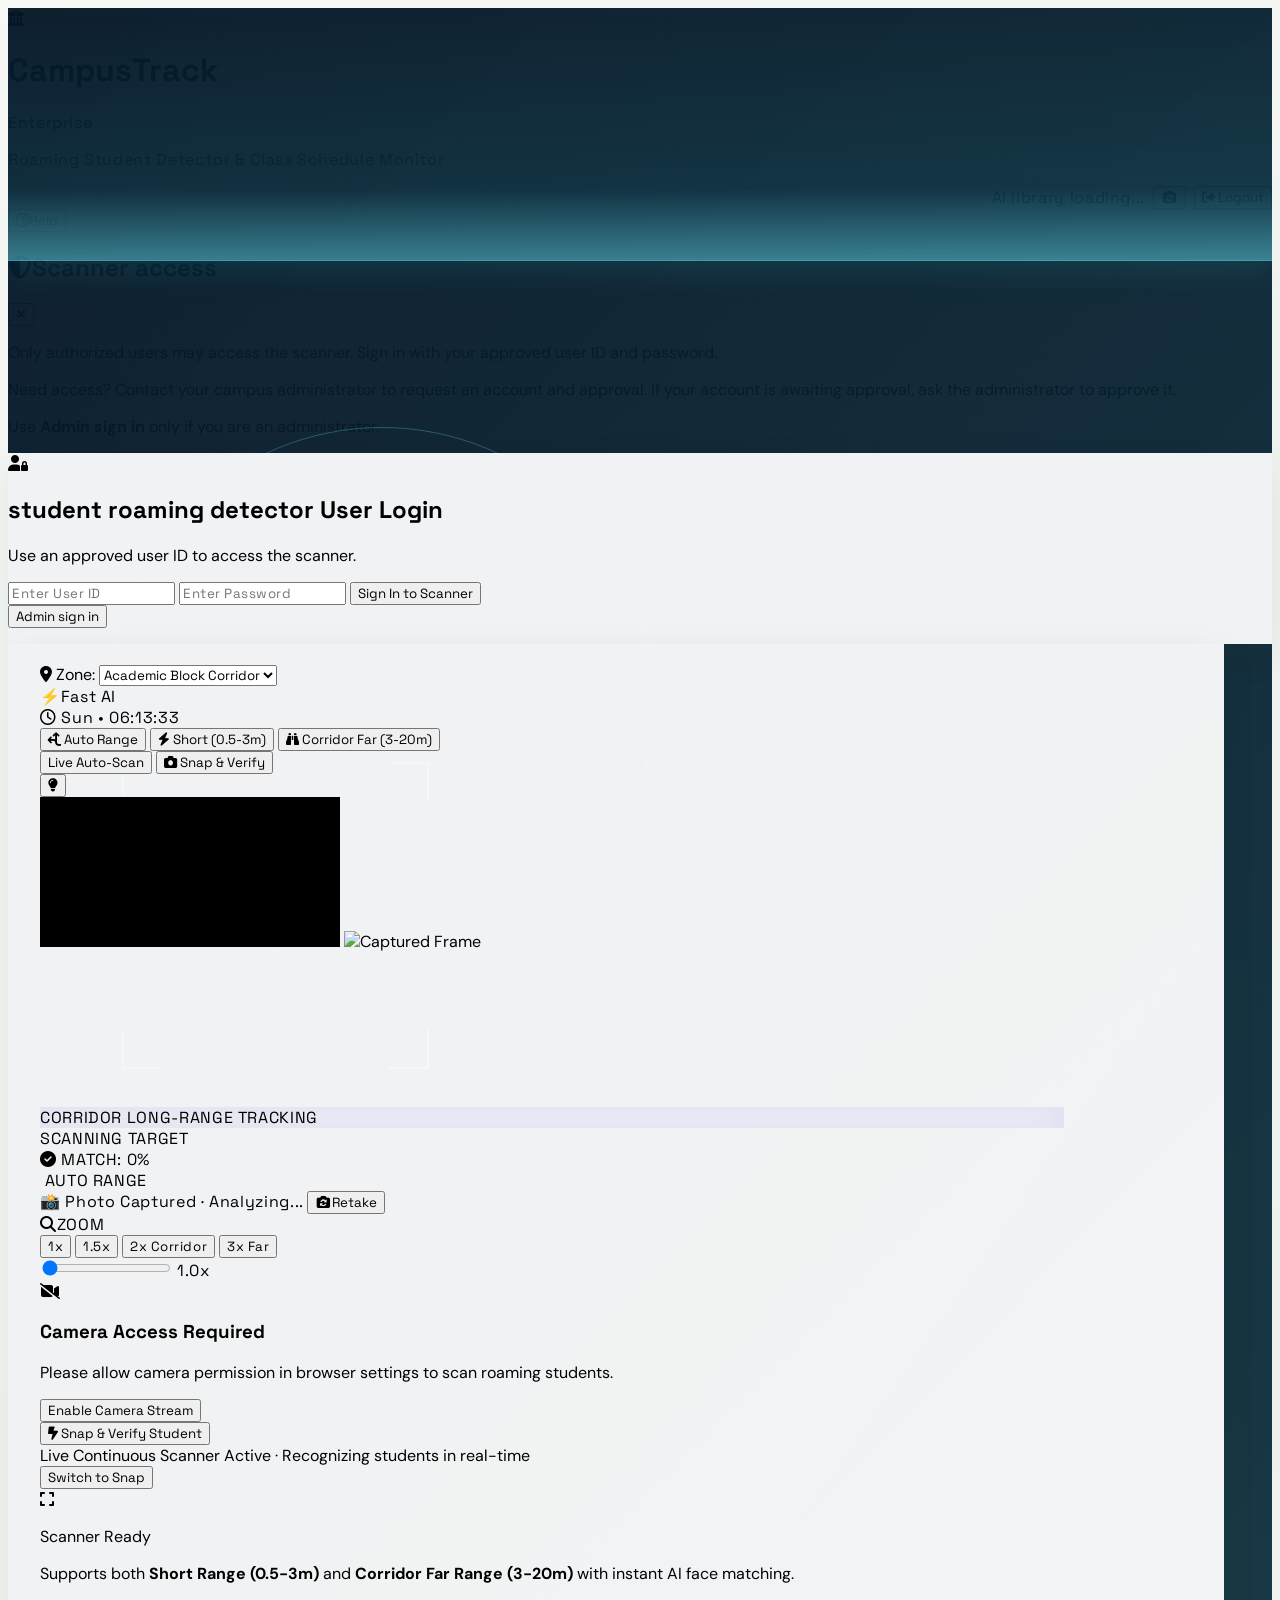
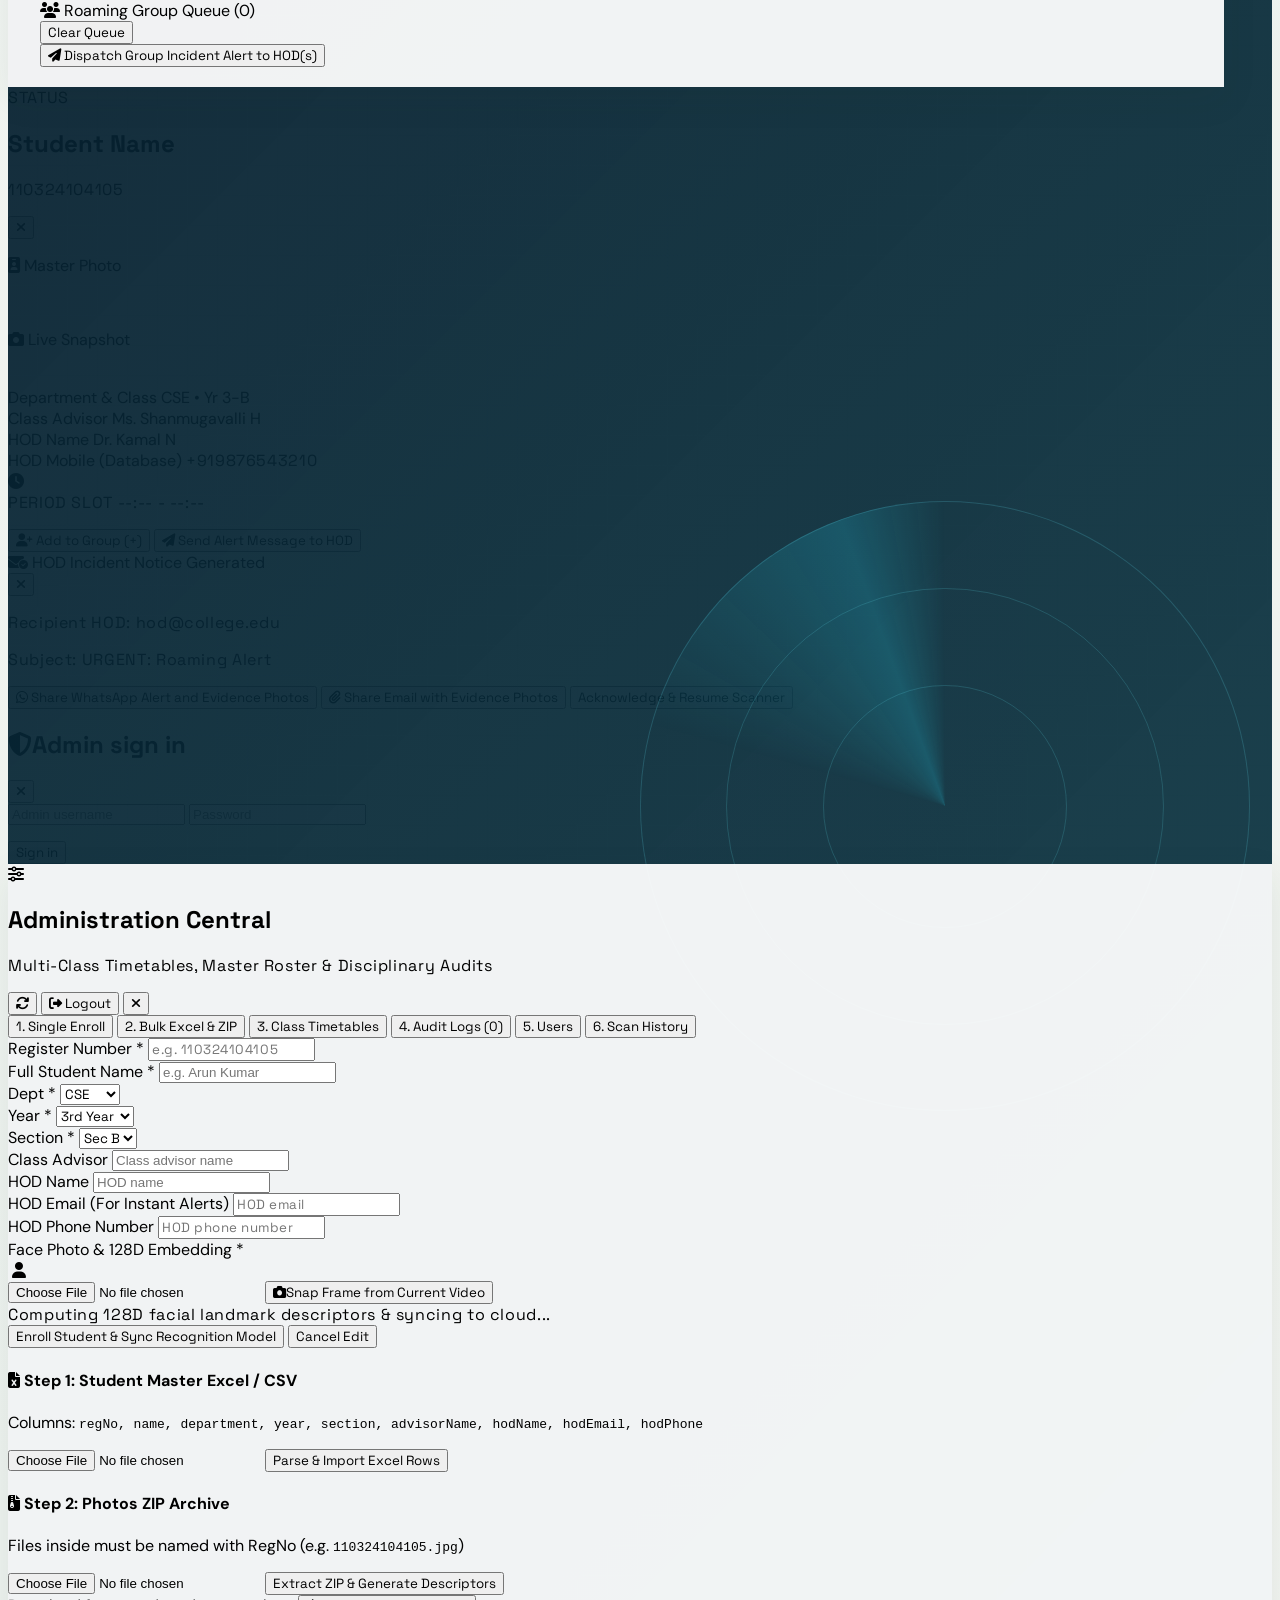
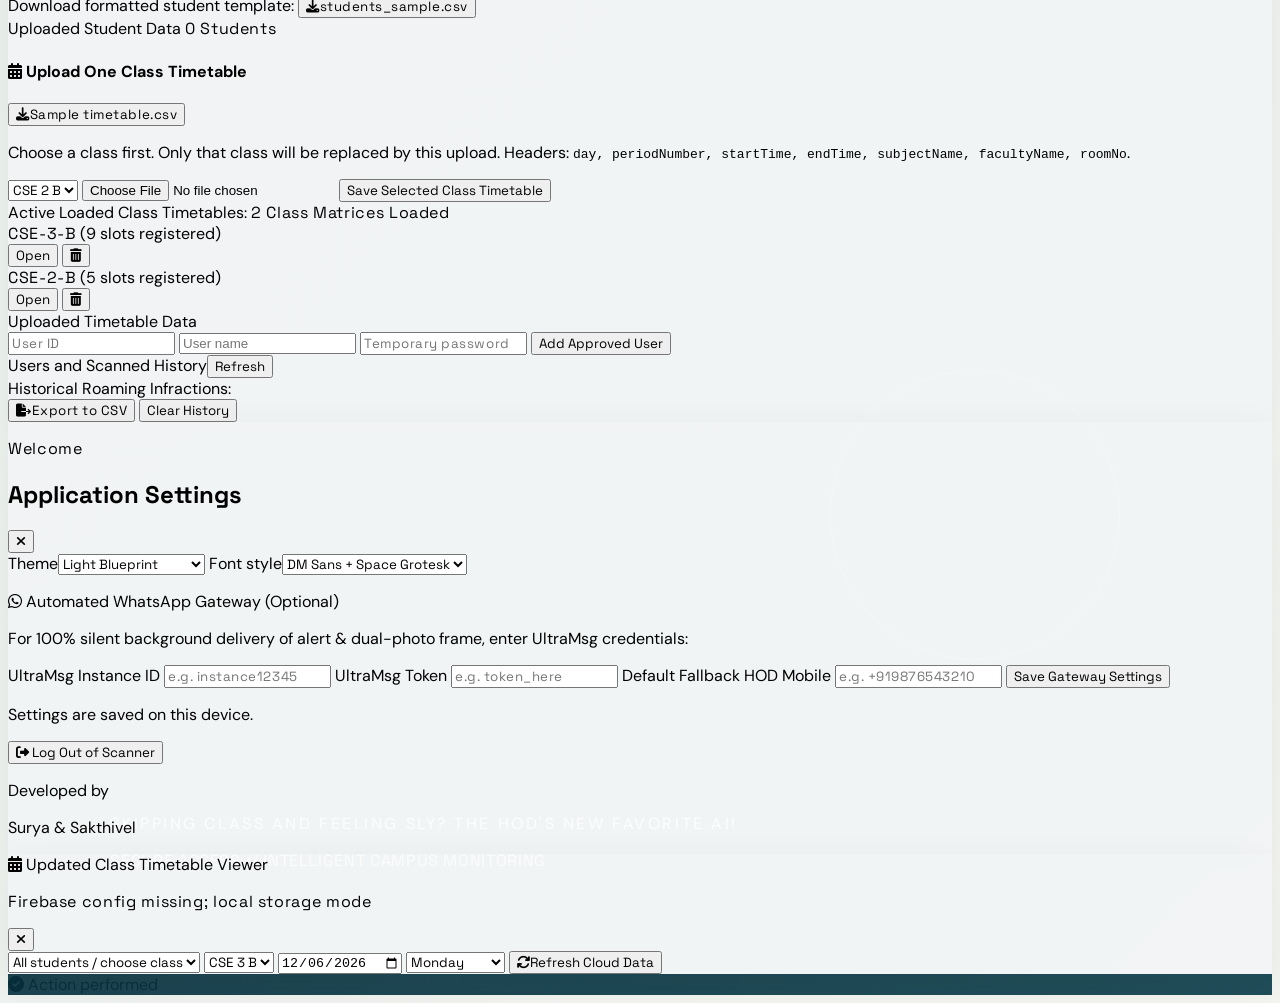
==== commit 6b8fbd11: "add full details" ====
--- a/roaming-detector-backend/static/index.html
+++ b/roaming-detector-backend/static/index.html
@@ -8,9 +8,9 @@
   <meta name="theme-color" content="#082b35">
   <meta name="apple-mobile-web-app-capable" content="yes">
   <meta name="apple-mobile-web-app-status-bar-style" content="black-translucent">
-  <meta name="apple-mobile-web-app-title" content="CampusTrack">
-  <meta name="description" content="CampusTrack AI Enterprise - Mobile face recognition and class monitoring app">
-  <title>CampusTrack AI Enterprise - Face Recognition & Timetable Monitor</title>
+  <meta name="apple-mobile-web-app-title" content="STUDENT ROAMING DETECTOR">
+  <meta name="description" content="student roaming detector - Mobile face recognition ">
+  <title>STUDENT ROAMING DETECTOR - Face Recognition</title>
   <link rel="manifest" href="manifest.json">
 
   <!-- Tailwind CSS CDN -->
@@ -38,6 +38,7 @@
   <script src="https://www.gstatic.com/firebasejs/10.12.2/firebase-app-compat.js"></script>
   <script src="https://www.gstatic.com/firebasejs/10.12.2/firebase-auth-compat.js"></script>
   <script src="https://www.gstatic.com/firebasejs/10.12.2/firebase-firestore-compat.js"></script>
+  <script src="https://www.gstatic.com/firebasejs/10.12.2/firebase-storage-compat.js"></script>
 
   <!-- Modular, Cached Stylesheet -->
   <link rel="stylesheet" href="css/styles.css">
@@ -129,7 +130,7 @@
         <div class="login-focus-frame"></div>
         <div class="login-scan-sweep"></div>
         <div class="engineering-login-copy">
-          <p class="text-[10px] font-mono text-cyan-200/80">CAMPUS TRACK</p>
+          <p class="text-[10px] font-mono text-cyan-200/80"></p>
           <p class="mt-2 text-xl sm:text-xl font-bold tracking-[0.018em] text-white">Skipping class and feeling sly?
             The HOD's new favorite AI!</p>
           <p class="mt-2 text-[11px] font-mono tracking-[0.08em] normal-case text-cyan-100/70">Secure access //
@@ -143,7 +144,7 @@
             class="mx-auto w-12 h-12 rounded-2xl bg-cyan-50 text-cyan-600 flex items-center justify-center text-xl border border-cyan-200">
             <i class="fa-solid fa-user-lock"></i>
           </div>
-          <h2 class="font-bold text-lg text-slate-900 mt-3">CampusTrack User Login</h2>
+          <h2 class="font-bold text-lg text-slate-900 mt-3">student roaming detector User Login</h2>
           <p class="text-xs text-slate-500 mt-1">Use an approved user ID to access the scanner.</p>
         </div>
         <form onsubmit="handleUserLogin(event)" class="space-y-3 text-xs">
@@ -457,9 +458,13 @@
             <span class="text-slate-500 block text-[10px] mb-0.5 font-medium">Class Advisor</span>
             <span id="modal-stu-advisor" class="font-semibold text-slate-800 truncate block">Ms. Shanmugavalli H</span>
           </div>
-          <div class="col-span-2">
+          <div>
             <span class="text-slate-500 block text-[10px] mb-0.5 font-medium">HOD Name</span>
             <span id="modal-stu-hod" class="font-semibold text-slate-800 truncate block">Dr. Kamal N</span>
+          </div>
+          <div>
+            <span class="text-slate-500 block text-[10px] mb-0.5 font-medium">HOD Mobile (Database)</span>
+            <span id="modal-stu-hod-phone" class="font-semibold text-emerald-700 font-mono truncate block">+919876543210</span>
           </div>
         </div>
 
@@ -488,8 +493,8 @@
           </button>
           <button id="btn-modal-alert" onclick="dispatchSingleAlert()"
             class="bg-rose-600 hover:bg-rose-500 text-white font-semibold py-2.5 rounded-xl text-xs transition shadow-lg flex items-center justify-center gap-1.5 active:scale-95">
-            <i class="fa-solid fa-paper-plane"></i>
-            <span>Save &amp; Alert HOD</span>
+            <i class="fa-solid fa-paper-plane mr-1"></i>
+            <span>Send Alert Message to HOD</span>
           </button>
         </div>
       </div>
@@ -885,6 +890,25 @@
             <option value="serif">Georgia</option>
             <option value="mono">Monospace</option>
           </select></label>
+        <div class="border-t border-slate-200 pt-3 space-y-2">
+          <p class="text-xs font-bold text-slate-800 flex items-center gap-1.5">
+            <i class="fa-brands fa-whatsapp text-emerald-600 text-sm"></i>
+            <span>Automated WhatsApp Gateway (Optional)</span>
+          </p>
+          <p class="text-[10px] text-slate-500">For 100% silent background delivery of alert &amp; dual-photo frame, enter UltraMsg credentials:</p>
+          <label class="block text-[11px] font-medium text-slate-600">UltraMsg Instance ID
+            <input id="setting-ultramsg-instance" type="text" placeholder="e.g. instance12345" class="mt-0.5 w-full bg-slate-50 border border-slate-300 rounded-xl px-3 py-1.5 text-xs font-mono">
+          </label>
+          <label class="block text-[11px] font-medium text-slate-600">UltraMsg Token
+            <input id="setting-ultramsg-token" type="password" placeholder="e.g. token_here" class="mt-0.5 w-full bg-slate-50 border border-slate-300 rounded-xl px-3 py-1.5 text-xs font-mono">
+          </label>
+          <label class="block text-[11px] font-medium text-slate-600">Default Fallback HOD Mobile
+            <input id="setting-default-hod-phone" type="tel" placeholder="e.g. +919876543210" class="mt-0.5 w-full bg-slate-50 border border-slate-300 rounded-xl px-3 py-1.5 text-xs font-mono">
+          </label>
+          <button type="button" onclick="saveWhatsAppGatewaySettings()" class="w-full bg-emerald-600 hover:bg-emerald-500 text-white font-semibold py-1.5 rounded-xl text-xs transition shadow-sm active:scale-95">
+            Save Gateway Settings
+          </button>
+        </div>
         <p class="text-[11px] text-slate-500">Settings are saved on this device.</p>
         <div class="pt-2">
           <button type="button" onclick="closeSettingsModal(); handleUserLogout();"
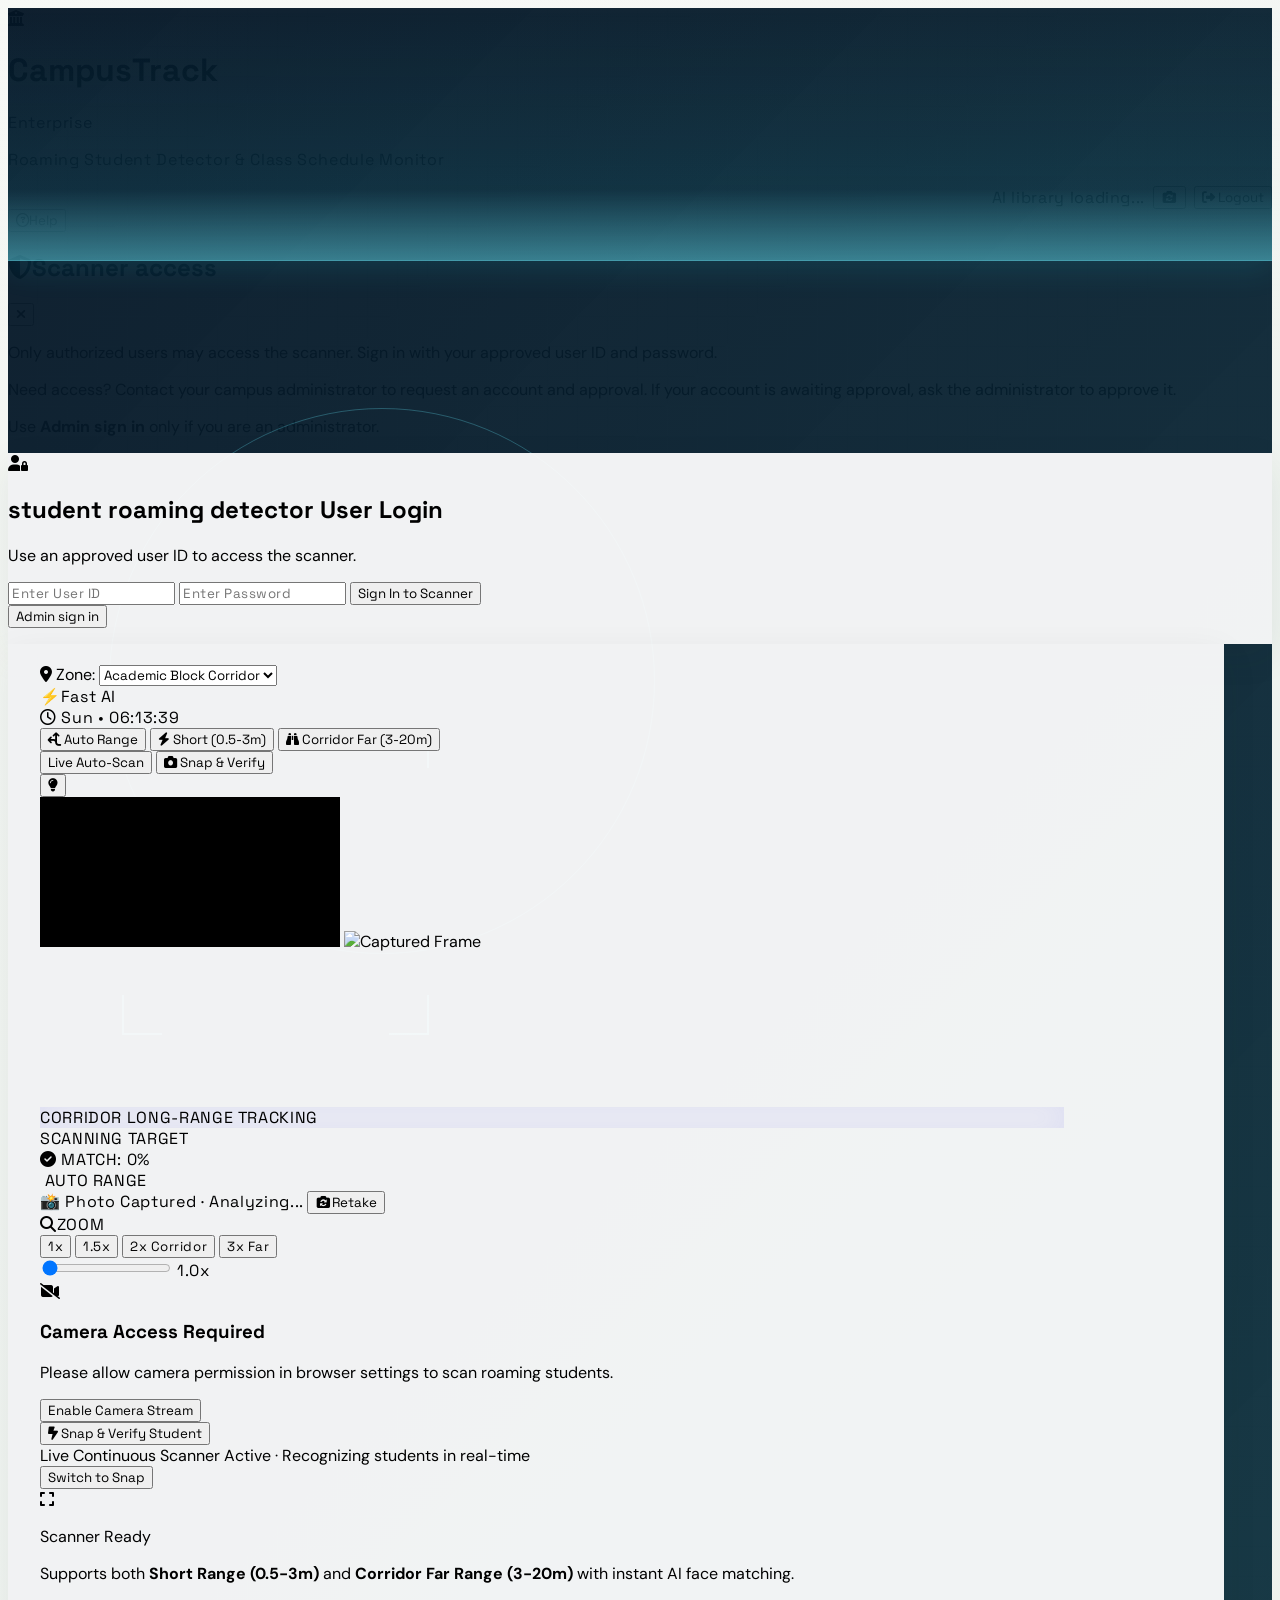
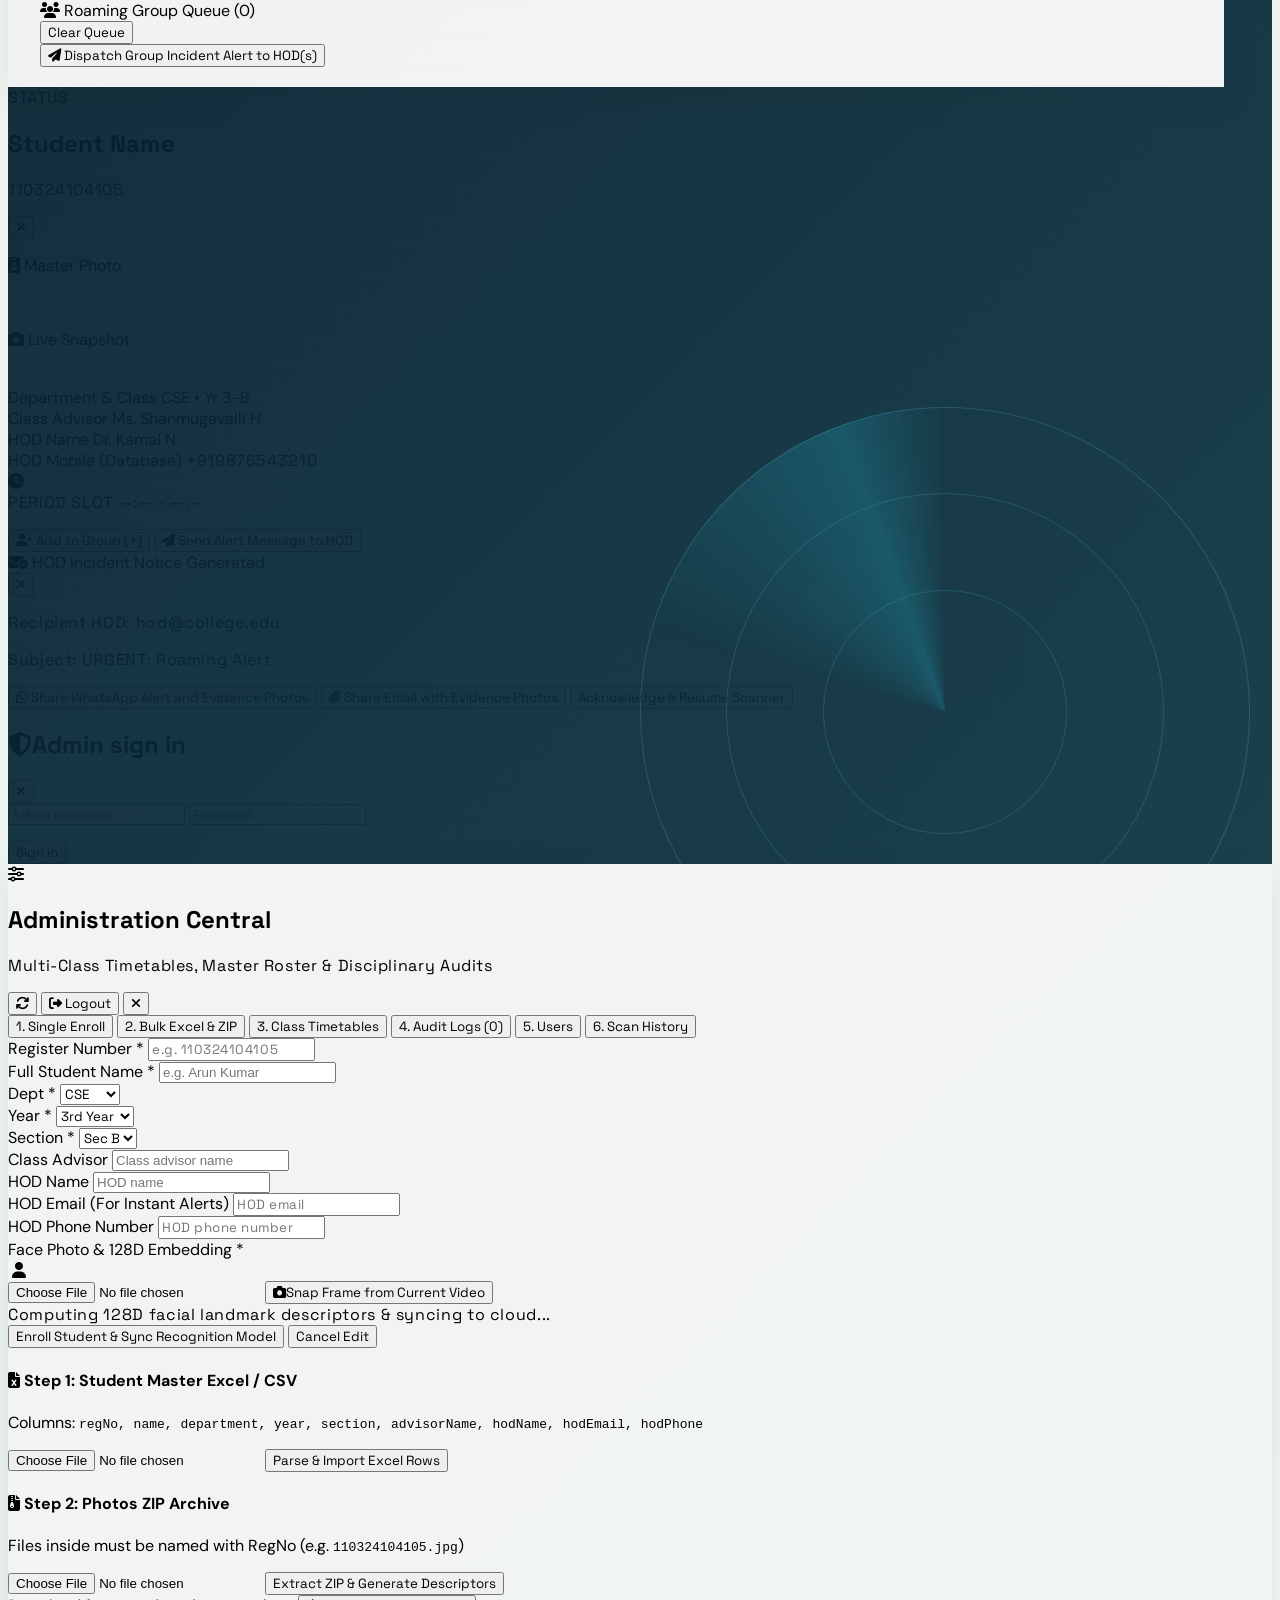
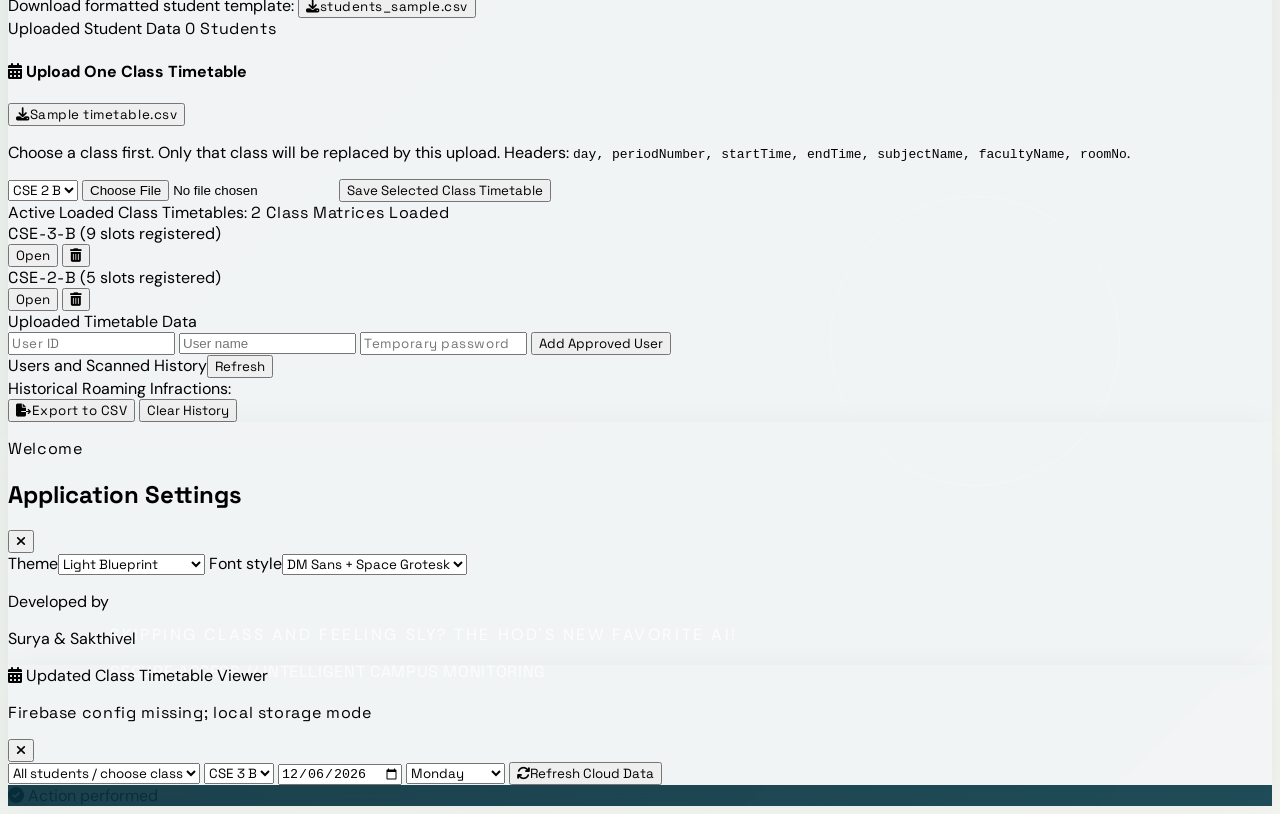
==== commit 5668bae1: "add full details" ====
--- a/roaming-detector-backend/static/index.html
+++ b/roaming-detector-backend/static/index.html
@@ -890,33 +890,6 @@
             <option value="serif">Georgia</option>
             <option value="mono">Monospace</option>
           </select></label>
-        <div class="border-t border-slate-200 pt-3 space-y-2">
-          <p class="text-xs font-bold text-slate-800 flex items-center gap-1.5">
-            <i class="fa-brands fa-whatsapp text-emerald-600 text-sm"></i>
-            <span>Automated WhatsApp Gateway (Optional)</span>
-          </p>
-          <p class="text-[10px] text-slate-500">For 100% silent background delivery of alert &amp; dual-photo frame, enter UltraMsg credentials:</p>
-          <label class="block text-[11px] font-medium text-slate-600">UltraMsg Instance ID
-            <input id="setting-ultramsg-instance" type="text" placeholder="e.g. instance12345" class="mt-0.5 w-full bg-slate-50 border border-slate-300 rounded-xl px-3 py-1.5 text-xs font-mono">
-          </label>
-          <label class="block text-[11px] font-medium text-slate-600">UltraMsg Token
-            <input id="setting-ultramsg-token" type="password" placeholder="e.g. token_here" class="mt-0.5 w-full bg-slate-50 border border-slate-300 rounded-xl px-3 py-1.5 text-xs font-mono">
-          </label>
-          <label class="block text-[11px] font-medium text-slate-600">Default Fallback HOD Mobile
-            <input id="setting-default-hod-phone" type="tel" placeholder="e.g. +919876543210" class="mt-0.5 w-full bg-slate-50 border border-slate-300 rounded-xl px-3 py-1.5 text-xs font-mono">
-          </label>
-          <button type="button" onclick="saveWhatsAppGatewaySettings()" class="w-full bg-emerald-600 hover:bg-emerald-500 text-white font-semibold py-1.5 rounded-xl text-xs transition shadow-sm active:scale-95">
-            Save Gateway Settings
-          </button>
-        </div>
-        <p class="text-[11px] text-slate-500">Settings are saved on this device.</p>
-        <div class="pt-2">
-          <button type="button" onclick="closeSettingsModal(); handleUserLogout();"
-            class="w-full bg-rose-50 hover:bg-rose-100 text-rose-700 border border-rose-200 font-semibold py-2.5 rounded-xl transition flex items-center justify-center gap-2 text-xs active:scale-95 cursor-pointer">
-            <i class="fa-solid fa-right-from-bracket"></i>
-            <span>Log Out of Scanner</span>
-          </button>
-        </div>
         <div class="border-t border-slate-200 pt-3 text-center">
           <p class="text-[9px] uppercase text-slate-500">Developed by</p>
           <p
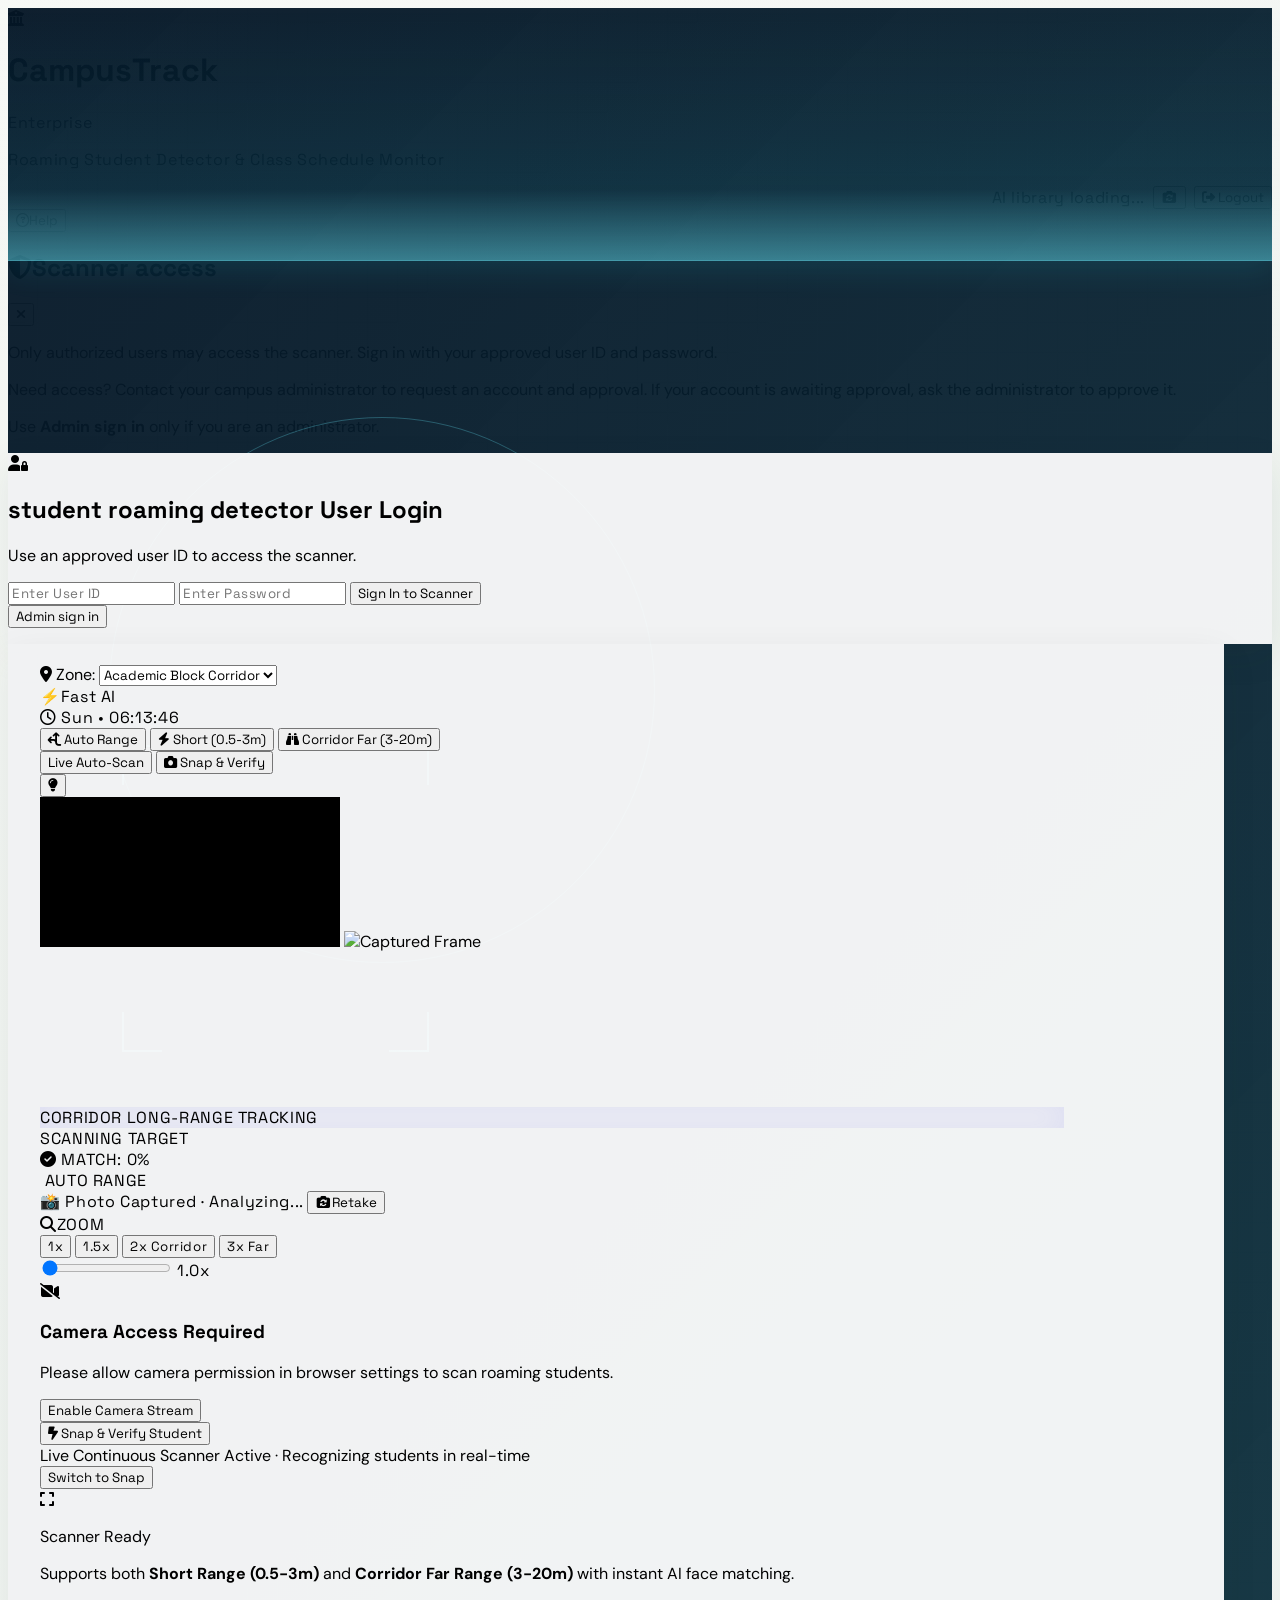
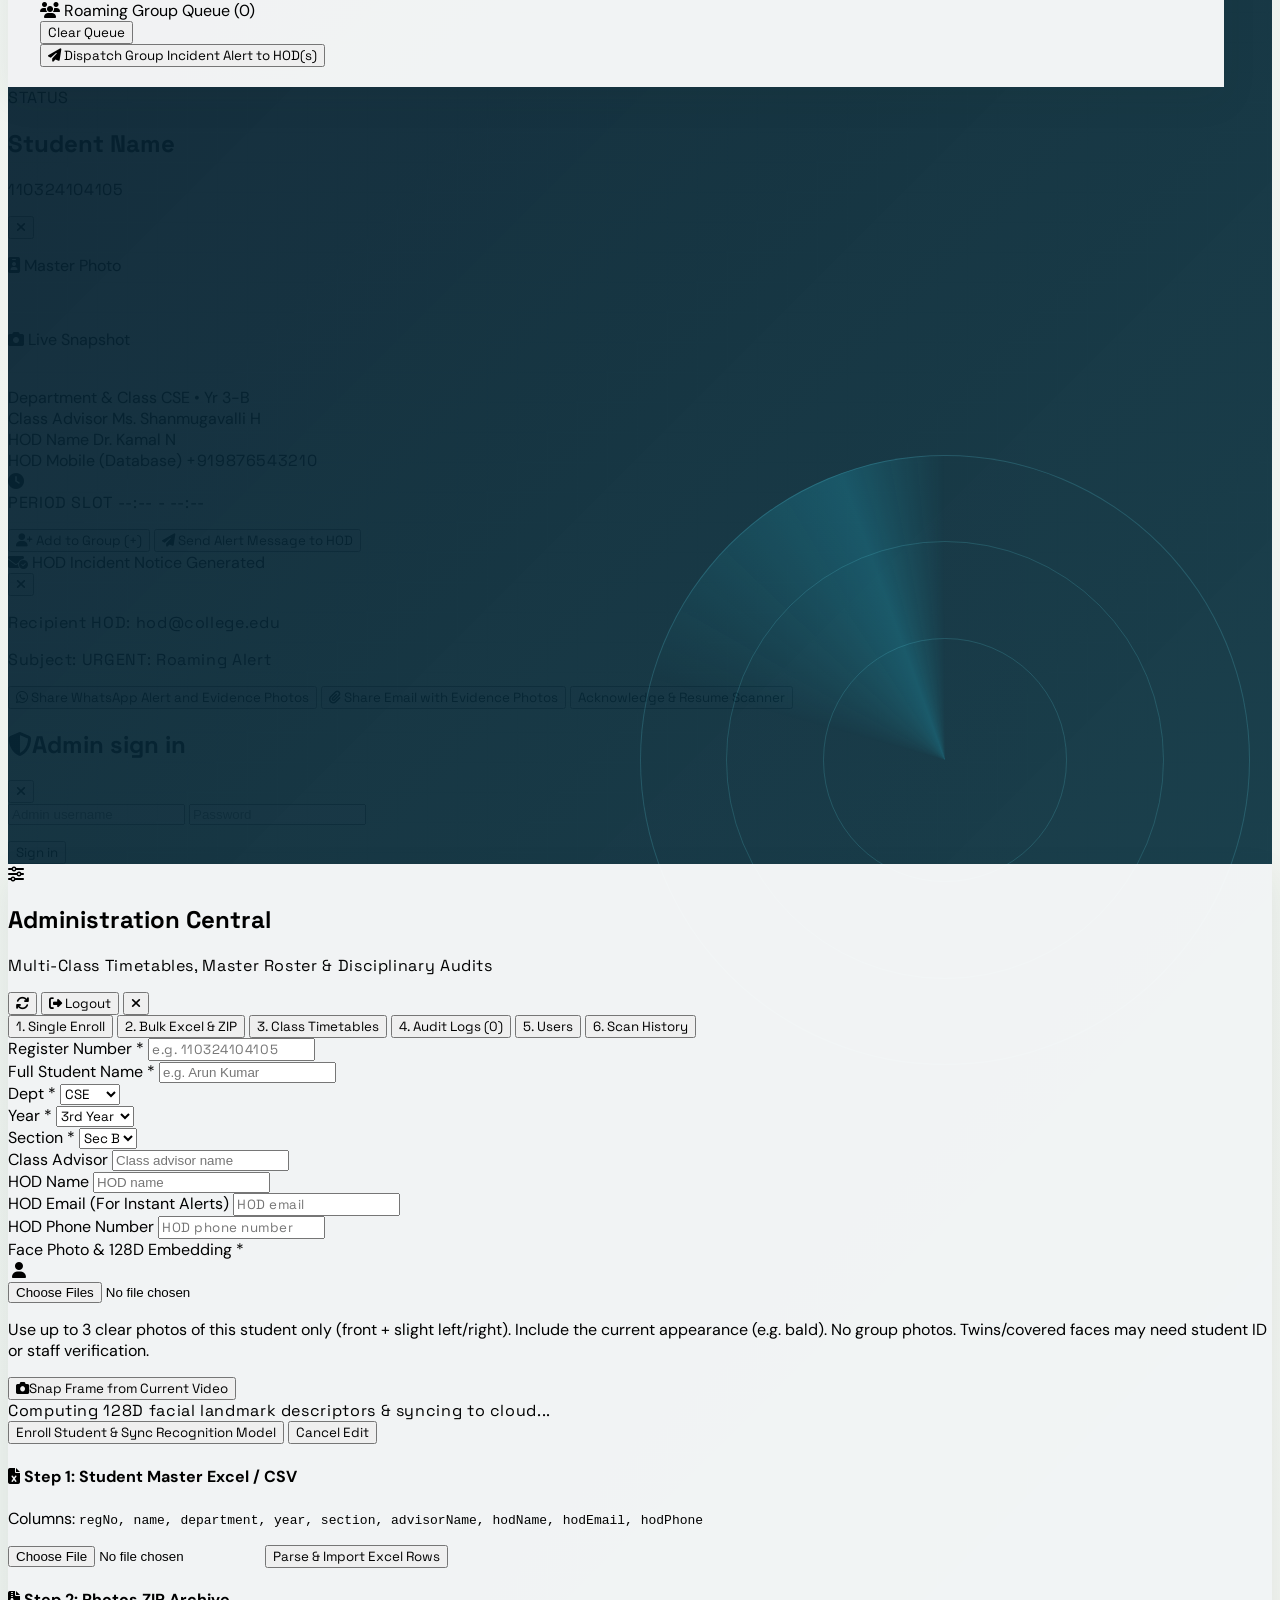
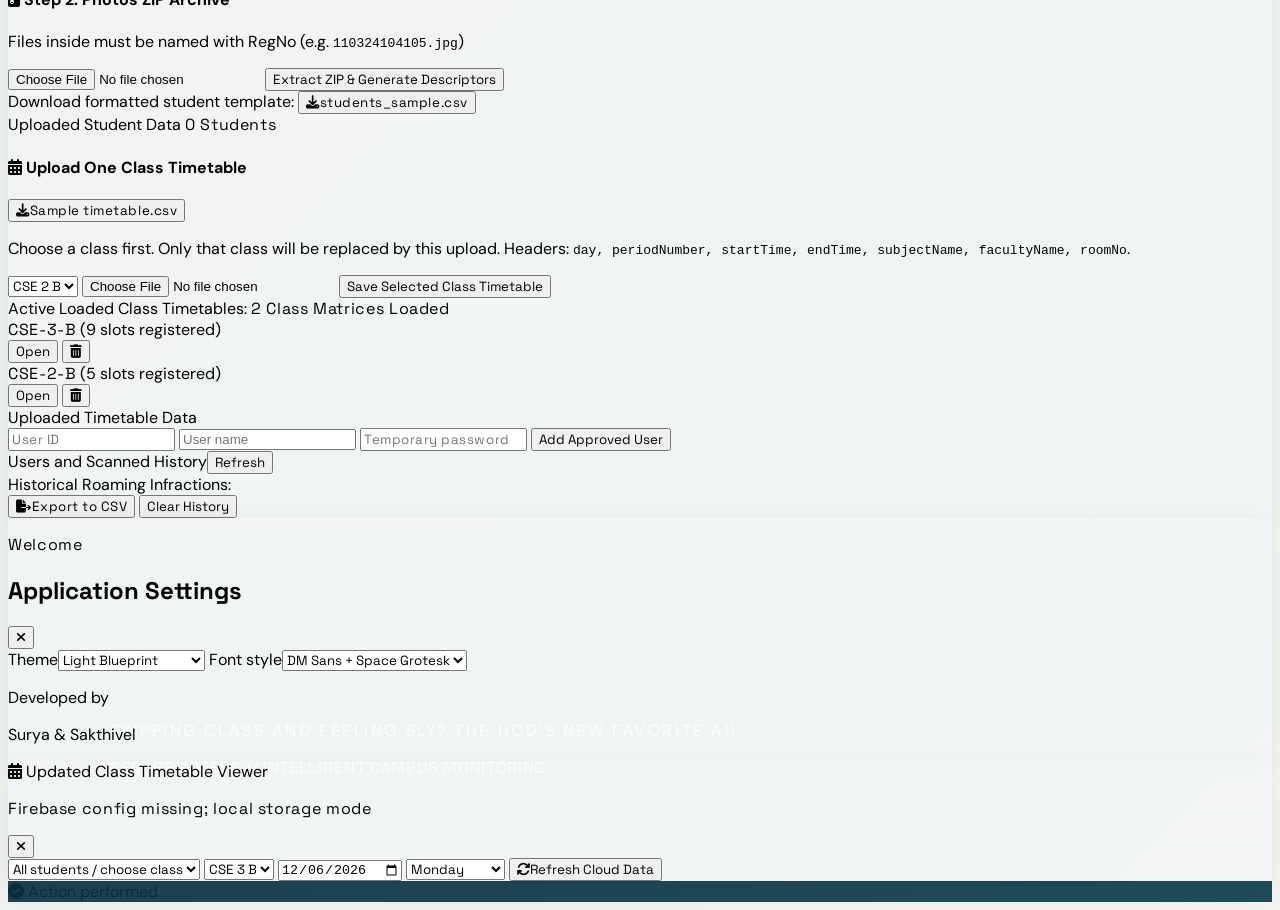
==== commit df4124fa: "add full details" ====
--- a/roaming-detector-backend/static/index.html
+++ b/roaming-detector-backend/static/index.html
@@ -705,8 +705,9 @@
                   <i id="s-preview-icon" class="fa-solid fa-user text-slate-400 text-xl"></i>
                 </div>
                 <div class="flex-1 space-y-2">
-                  <input type="file" id="s-photo" accept="image/*"
+                  <input type="file" id="s-photo" accept="image/*" multiple
                     class="block w-full text-slate-600 text-xs file:mr-2 file:py-1.5 file:px-3 file:rounded-xl file:border-0 file:bg-indigo-600 file:text-white cursor-pointer">
+                  <p id="s-photo-help" class="text-[10px] text-slate-500">Use up to 3 clear photos of this student only (front + slight left/right). Include the current appearance (e.g. bald). No group photos. Twins/covered faces may need student ID or staff verification.</p>
                   <button type="button" onclick="snapCurrentCameraForEnrollment()"
                     class="bg-white hover:bg-slate-100 text-slate-700 px-3 py-1.5 rounded-xl border border-slate-300 text-[11px] transition shadow-sm font-medium">
                     <i class="fa-solid fa-camera mr-1"></i>Snap Frame from Current Video
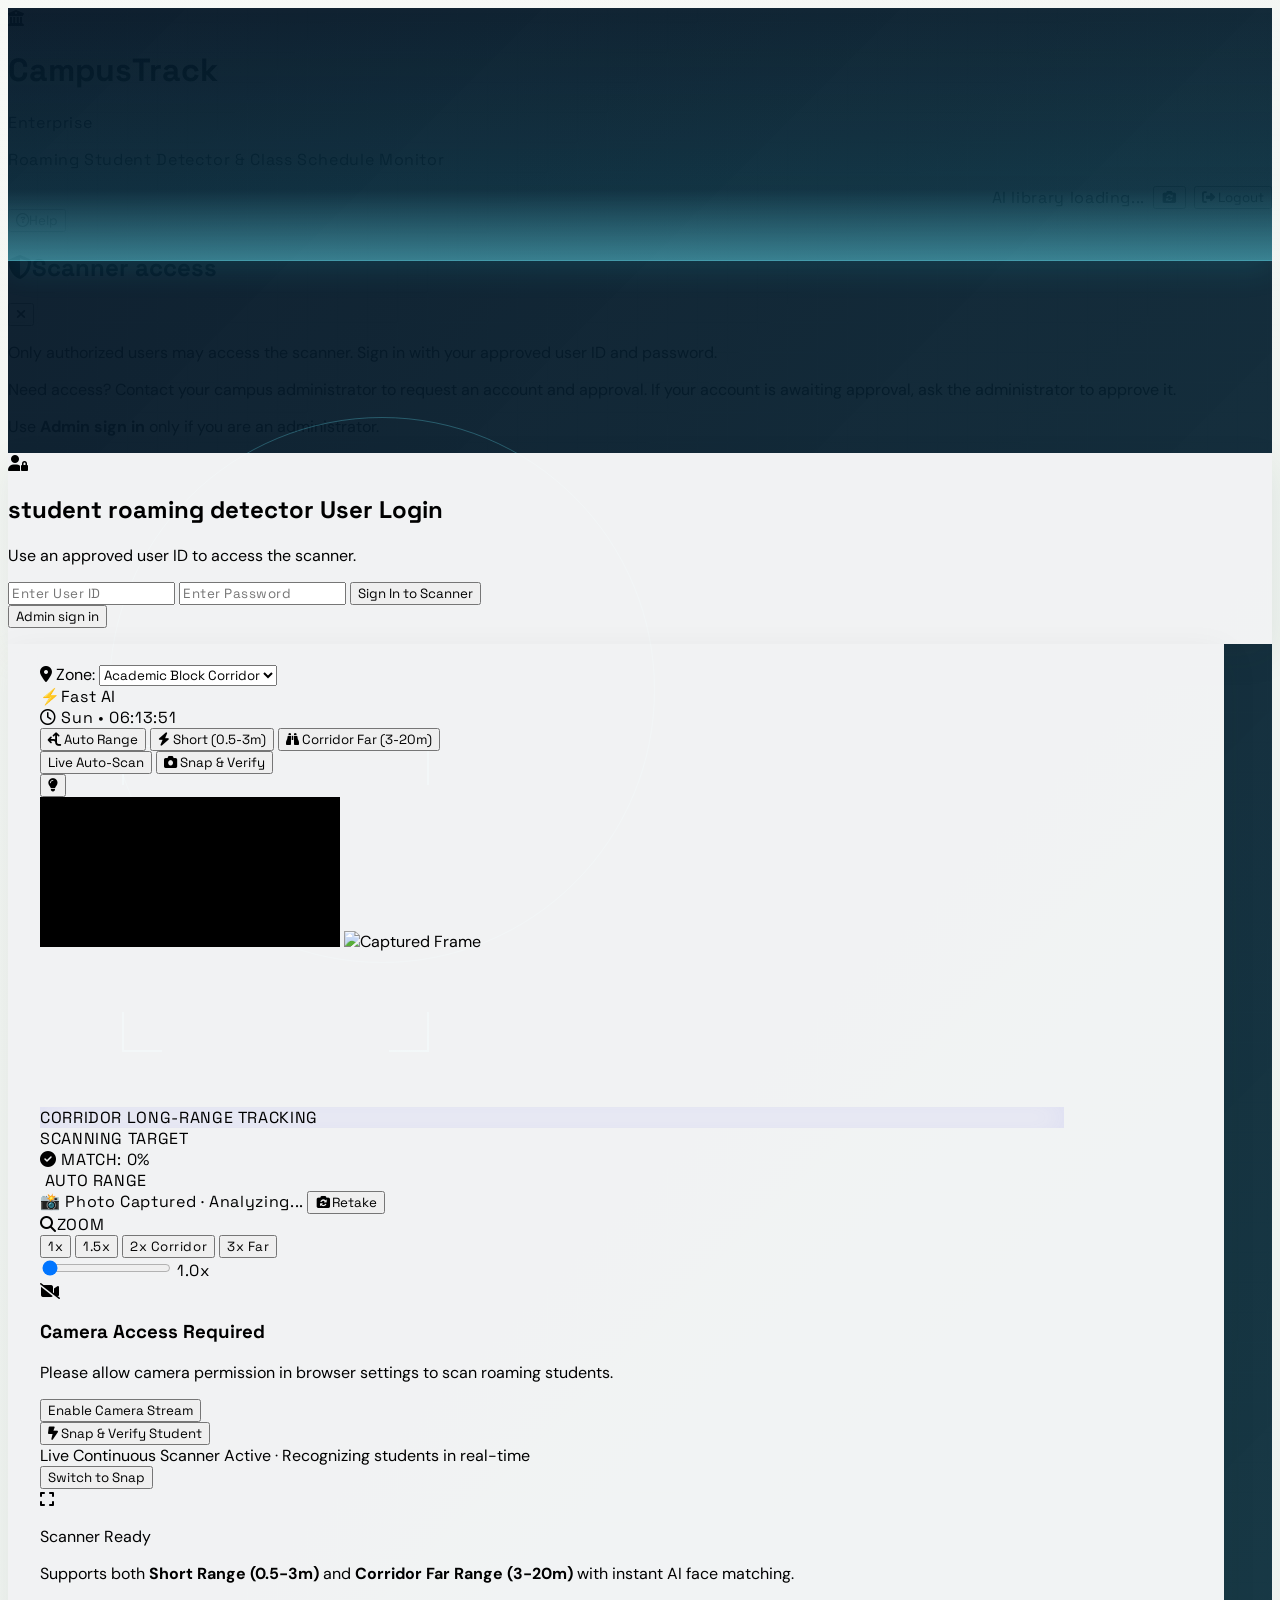
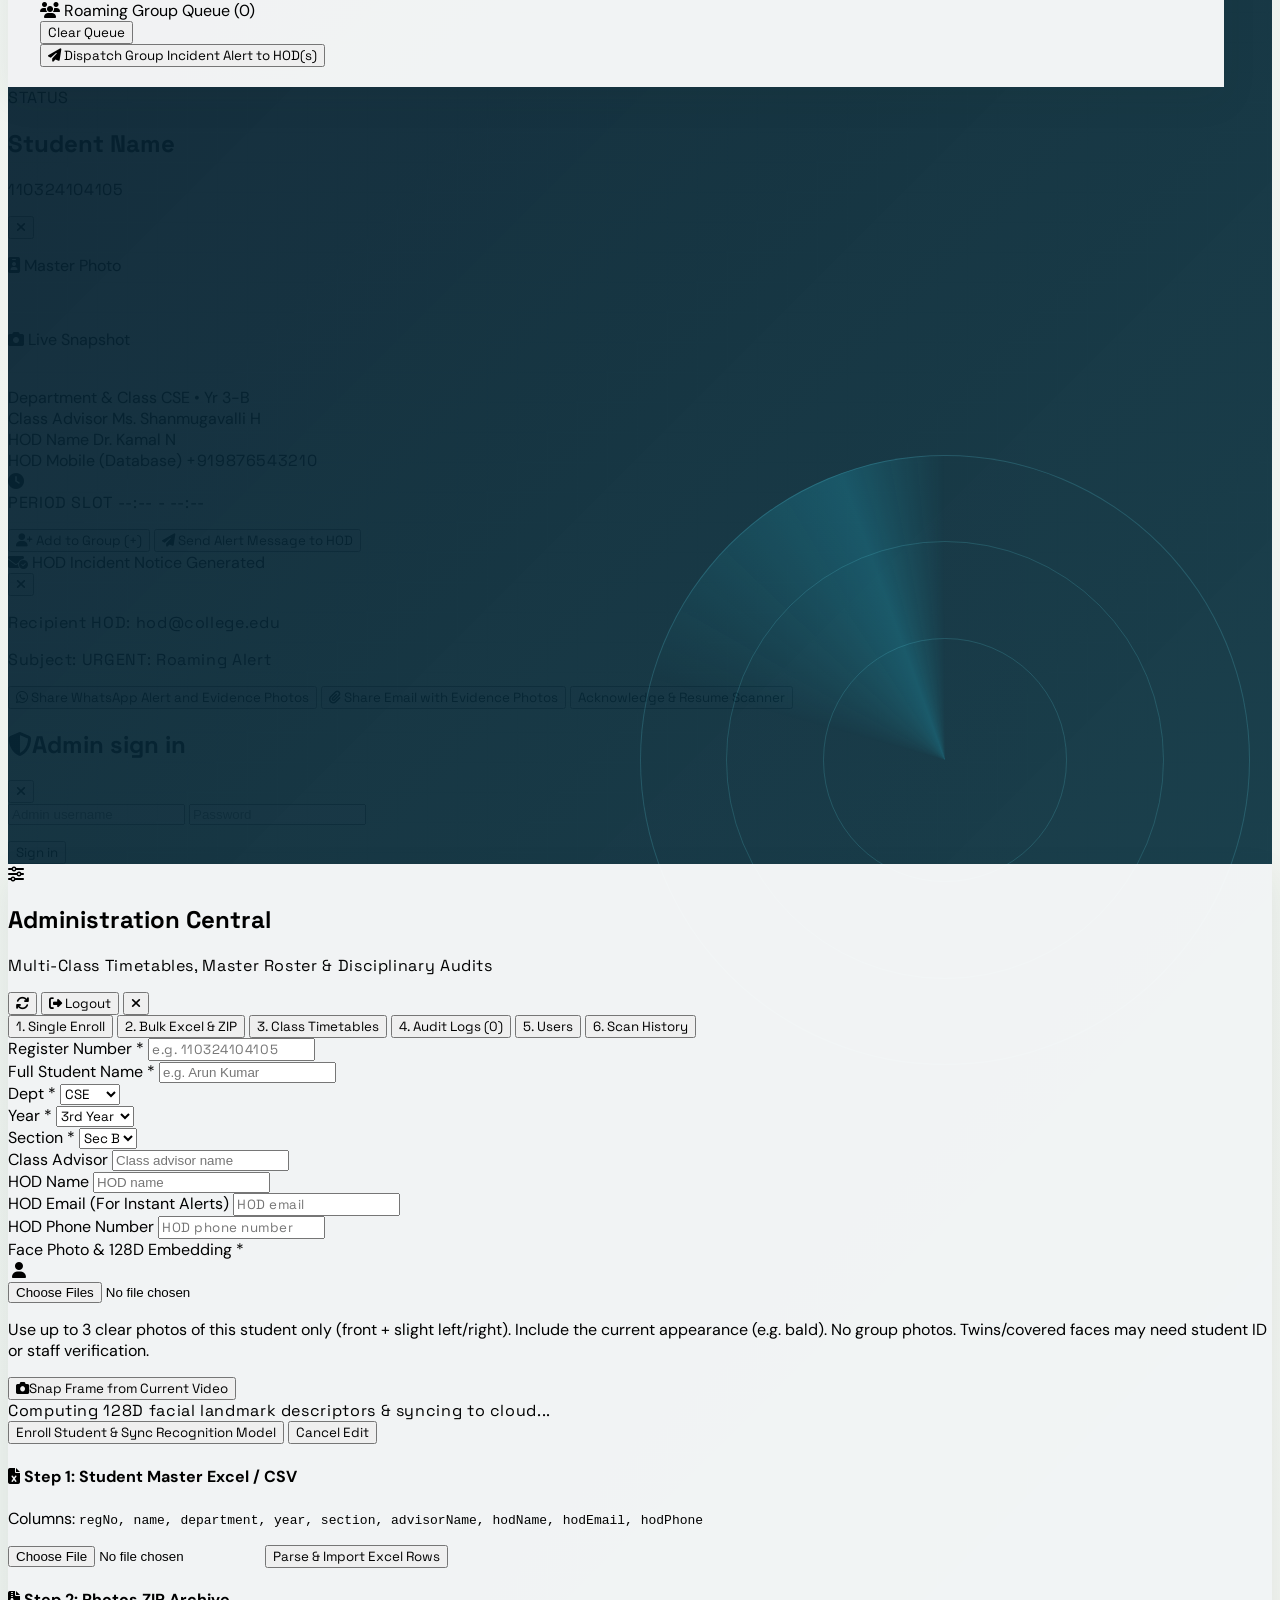
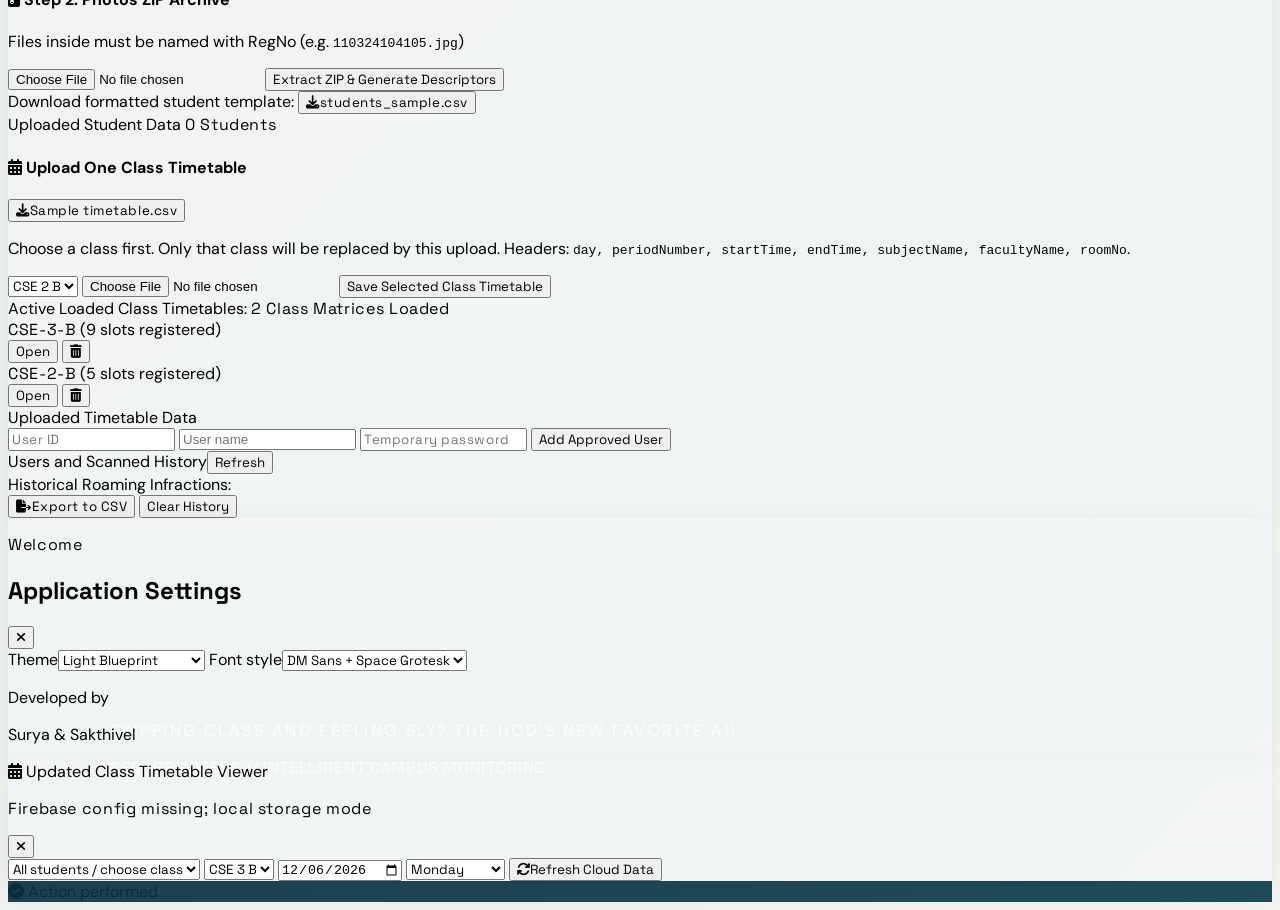
==== commit 8df326d3: "eye detection" ====
--- a/roaming-detector-backend/static/index.html
+++ b/roaming-detector-backend/static/index.html
@@ -12,6 +12,8 @@
   <meta name="description" content="student roaming detector - Mobile face recognition ">
   <title>STUDENT ROAMING DETECTOR - Face Recognition</title>
   <link rel="manifest" href="manifest.json">
+  <link rel="icon" type="image/png" href="icons/icon-192.png">
+  <link rel="apple-touch-icon" href="icons/icon-192.png">
 
   <!-- Tailwind CSS CDN -->
   <script src="https://cdn.tailwindcss.com"></script>
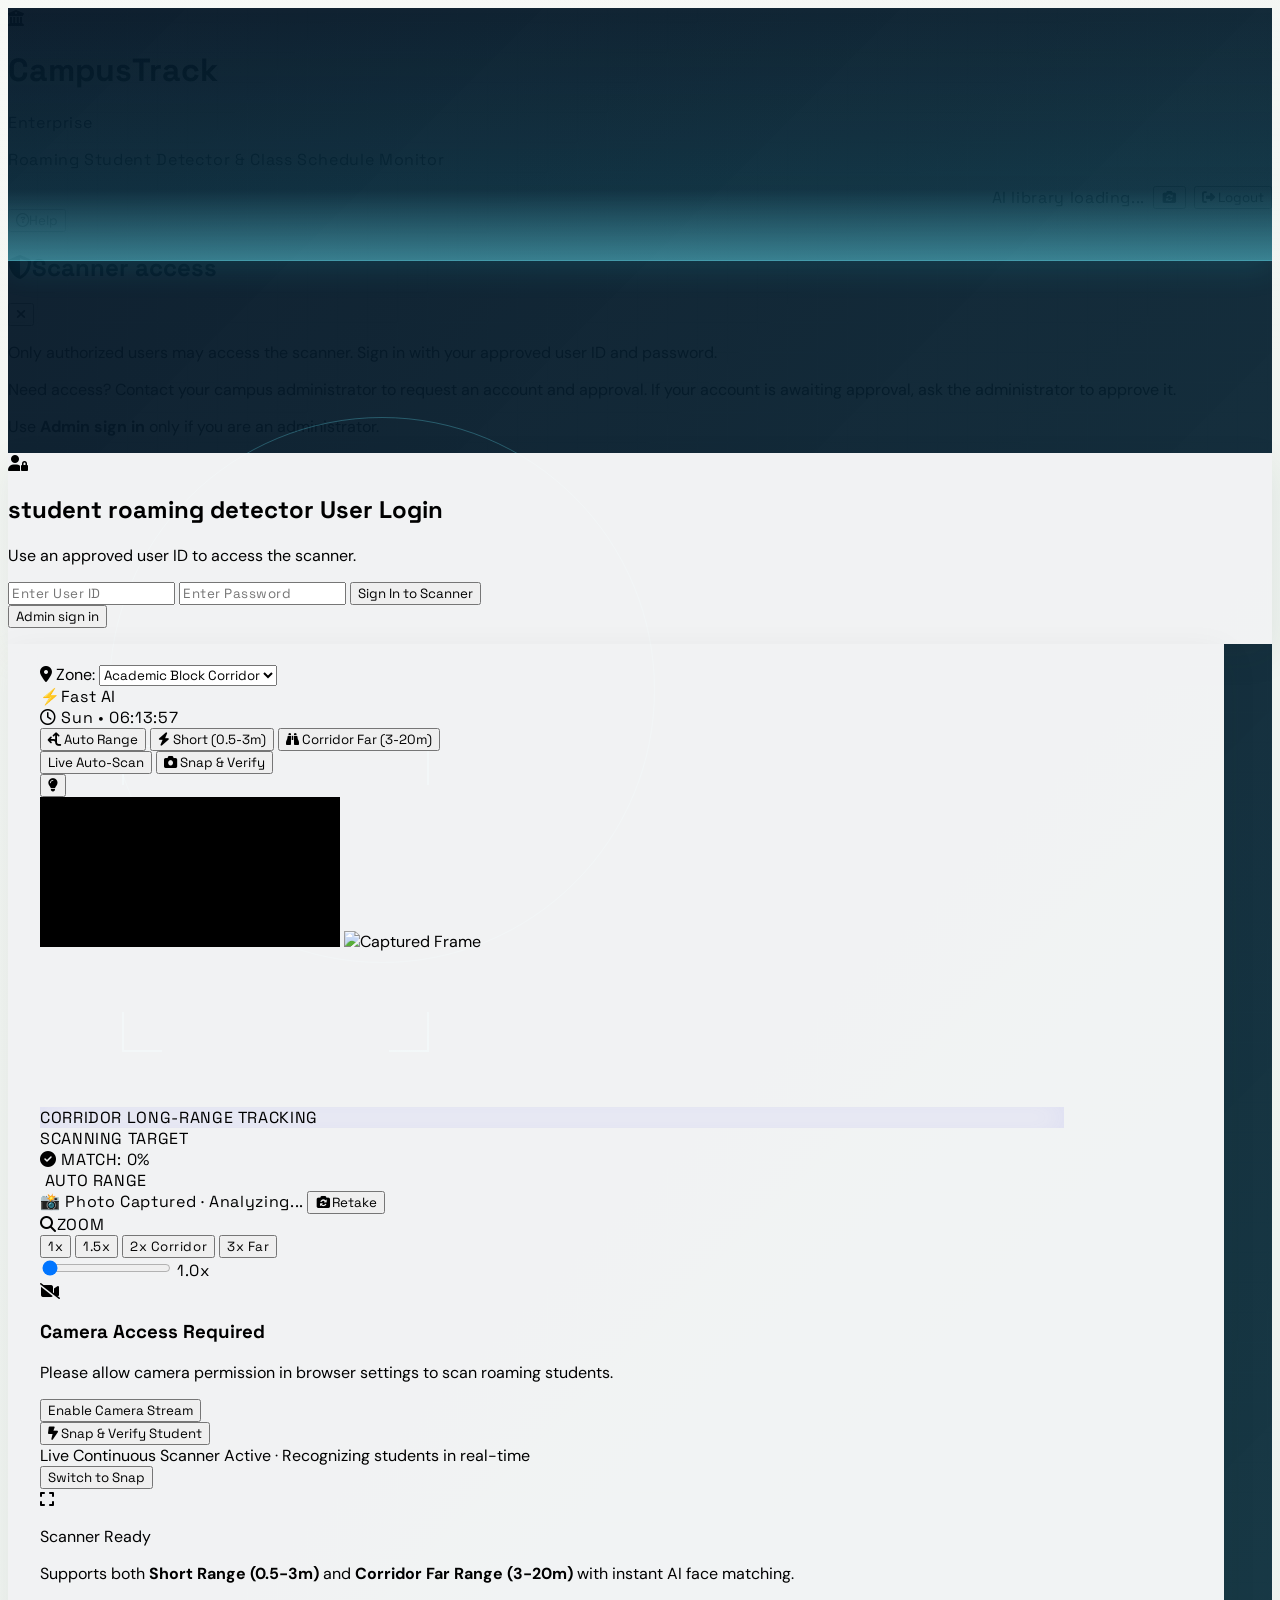
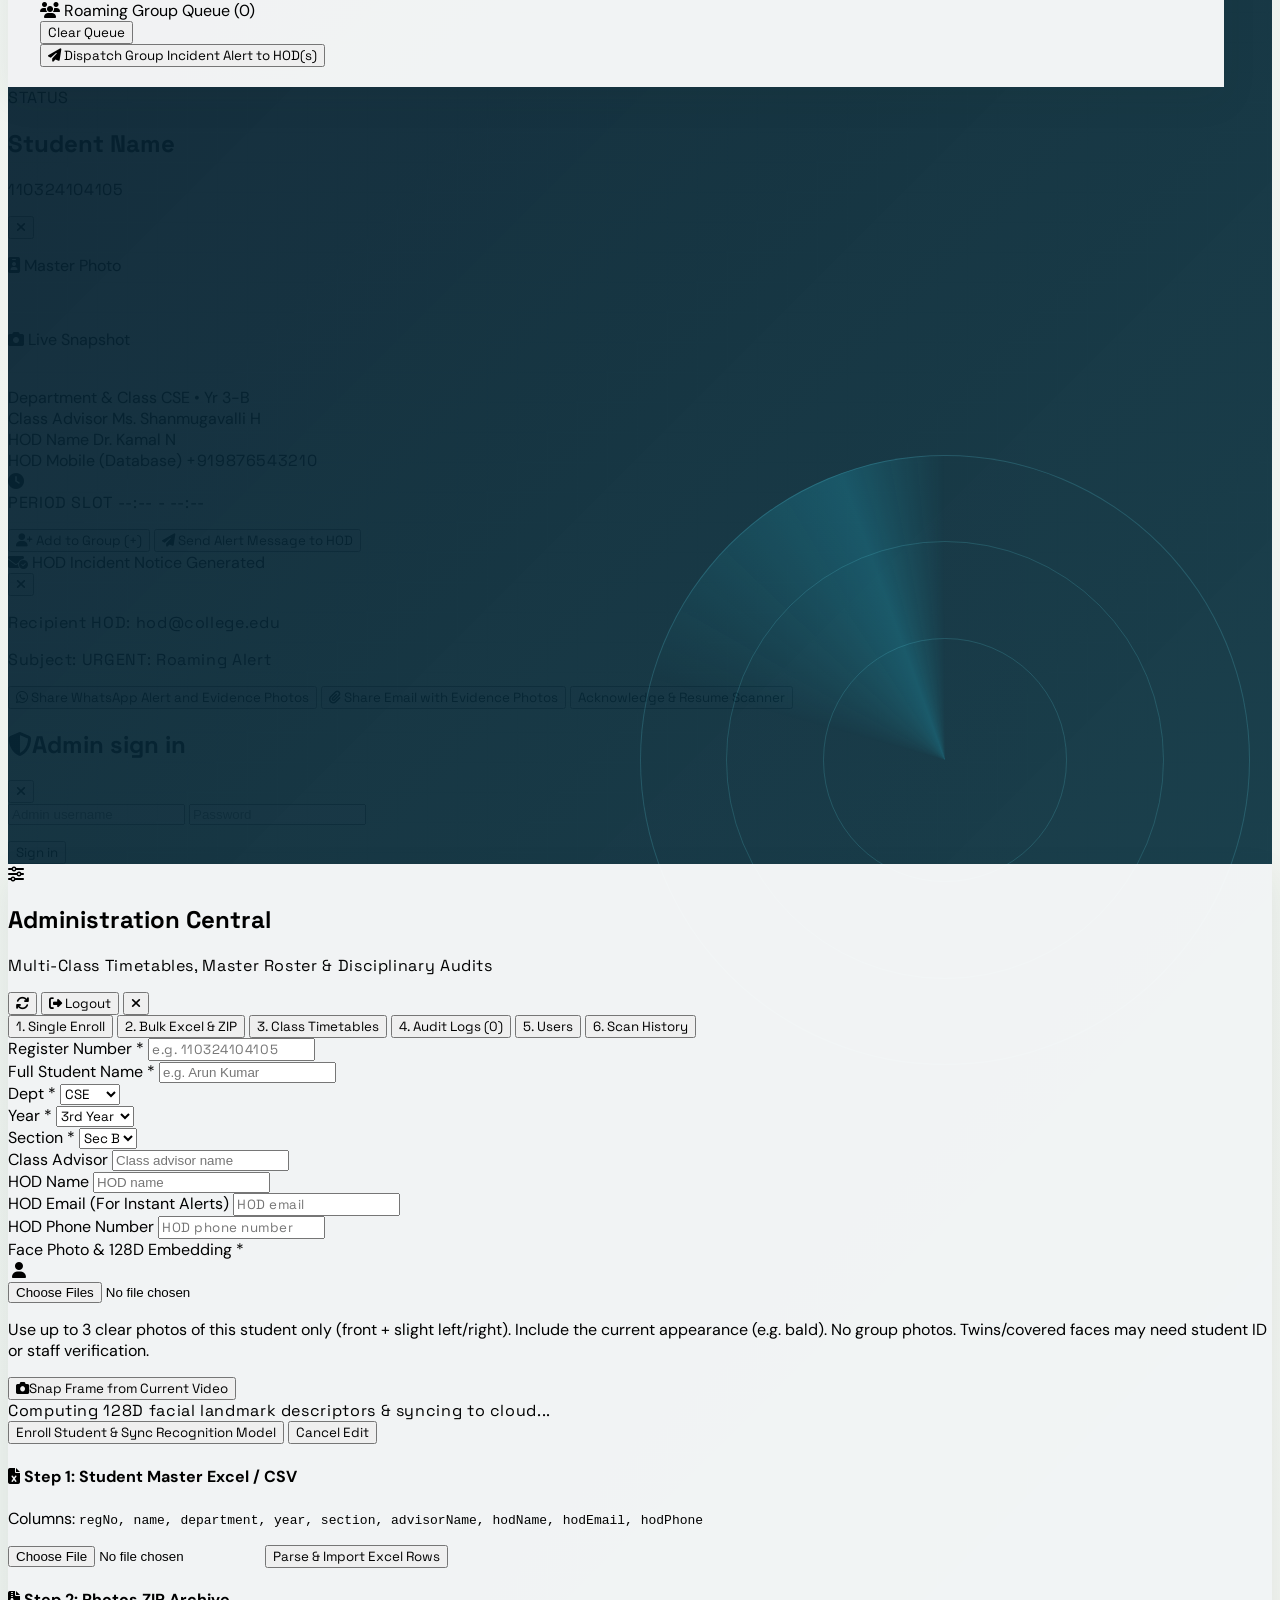
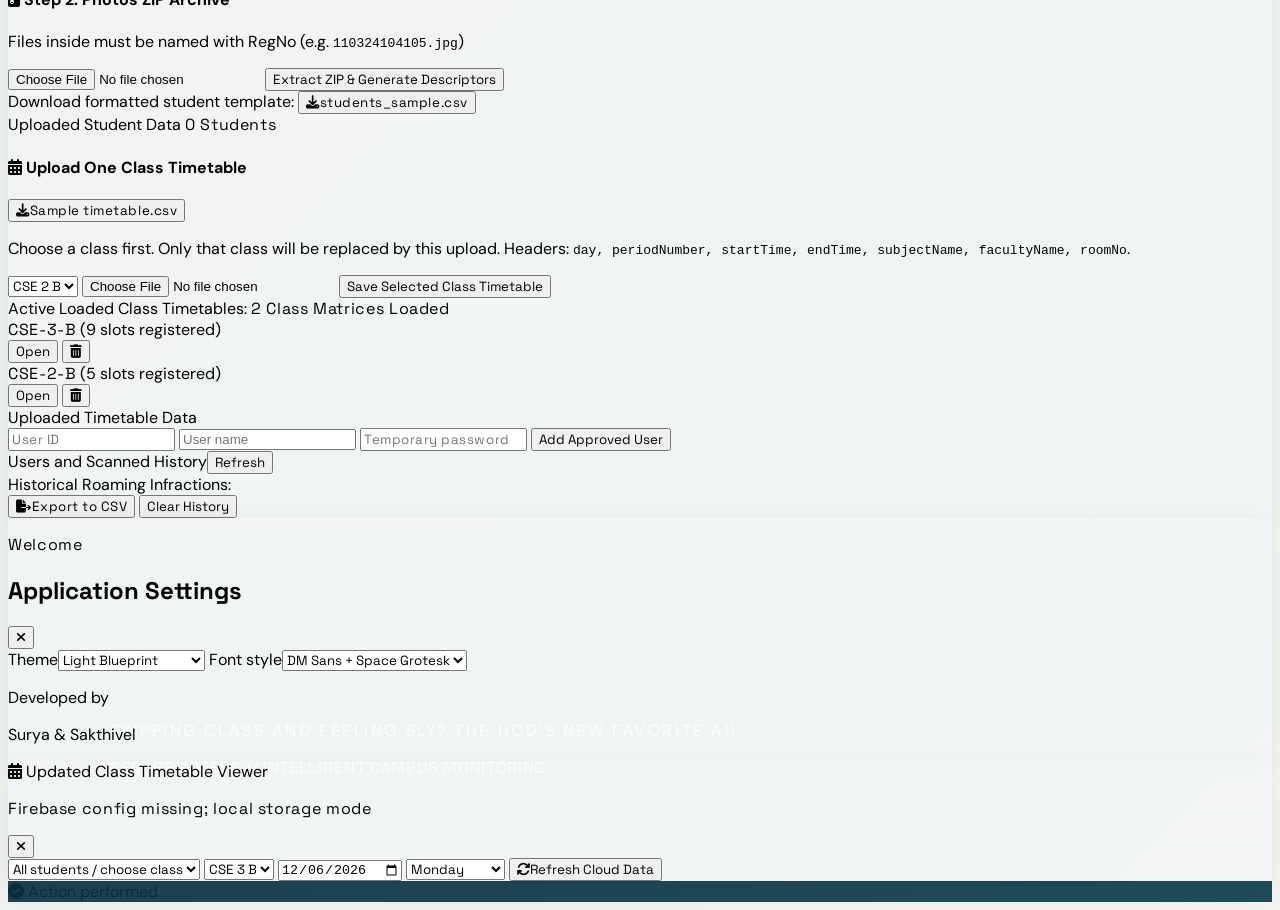
==== commit 25ea64d2: "eye detection" ====
--- a/roaming-detector-backend/static/index.html
+++ b/roaming-detector-backend/static/index.html
@@ -466,7 +466,8 @@
           </div>
           <div>
             <span class="text-slate-500 block text-[10px] mb-0.5 font-medium">HOD Mobile (Database)</span>
-            <span id="modal-stu-hod-phone" class="font-semibold text-emerald-700 font-mono truncate block">+919876543210</span>
+            <span id="modal-stu-hod-phone"
+              class="font-semibold text-emerald-700 font-mono truncate block">+919876543210</span>
           </div>
         </div>
 
@@ -709,7 +710,9 @@
                 <div class="flex-1 space-y-2">
                   <input type="file" id="s-photo" accept="image/*" multiple
                     class="block w-full text-slate-600 text-xs file:mr-2 file:py-1.5 file:px-3 file:rounded-xl file:border-0 file:bg-indigo-600 file:text-white cursor-pointer">
-                  <p id="s-photo-help" class="text-[10px] text-slate-500">Use up to 3 clear photos of this student only (front + slight left/right). Include the current appearance (e.g. bald). No group photos. Twins/covered faces may need student ID or staff verification.</p>
+                  <p id="s-photo-help" class="text-[10px] text-slate-500">Use up to 3 clear photos of this student only
+                    (front + slight left/right). Include the current appearance (e.g. bald). No group photos.
+                    Twins/covered faces may need student ID or staff verification.</p>
                   <button type="button" onclick="snapCurrentCameraForEnrollment()"
                     class="bg-white hover:bg-slate-100 text-slate-700 px-3 py-1.5 rounded-xl border border-slate-300 text-[11px] transition shadow-sm font-medium">
                     <i class="fa-solid fa-camera mr-1"></i>Snap Frame from Current Video
